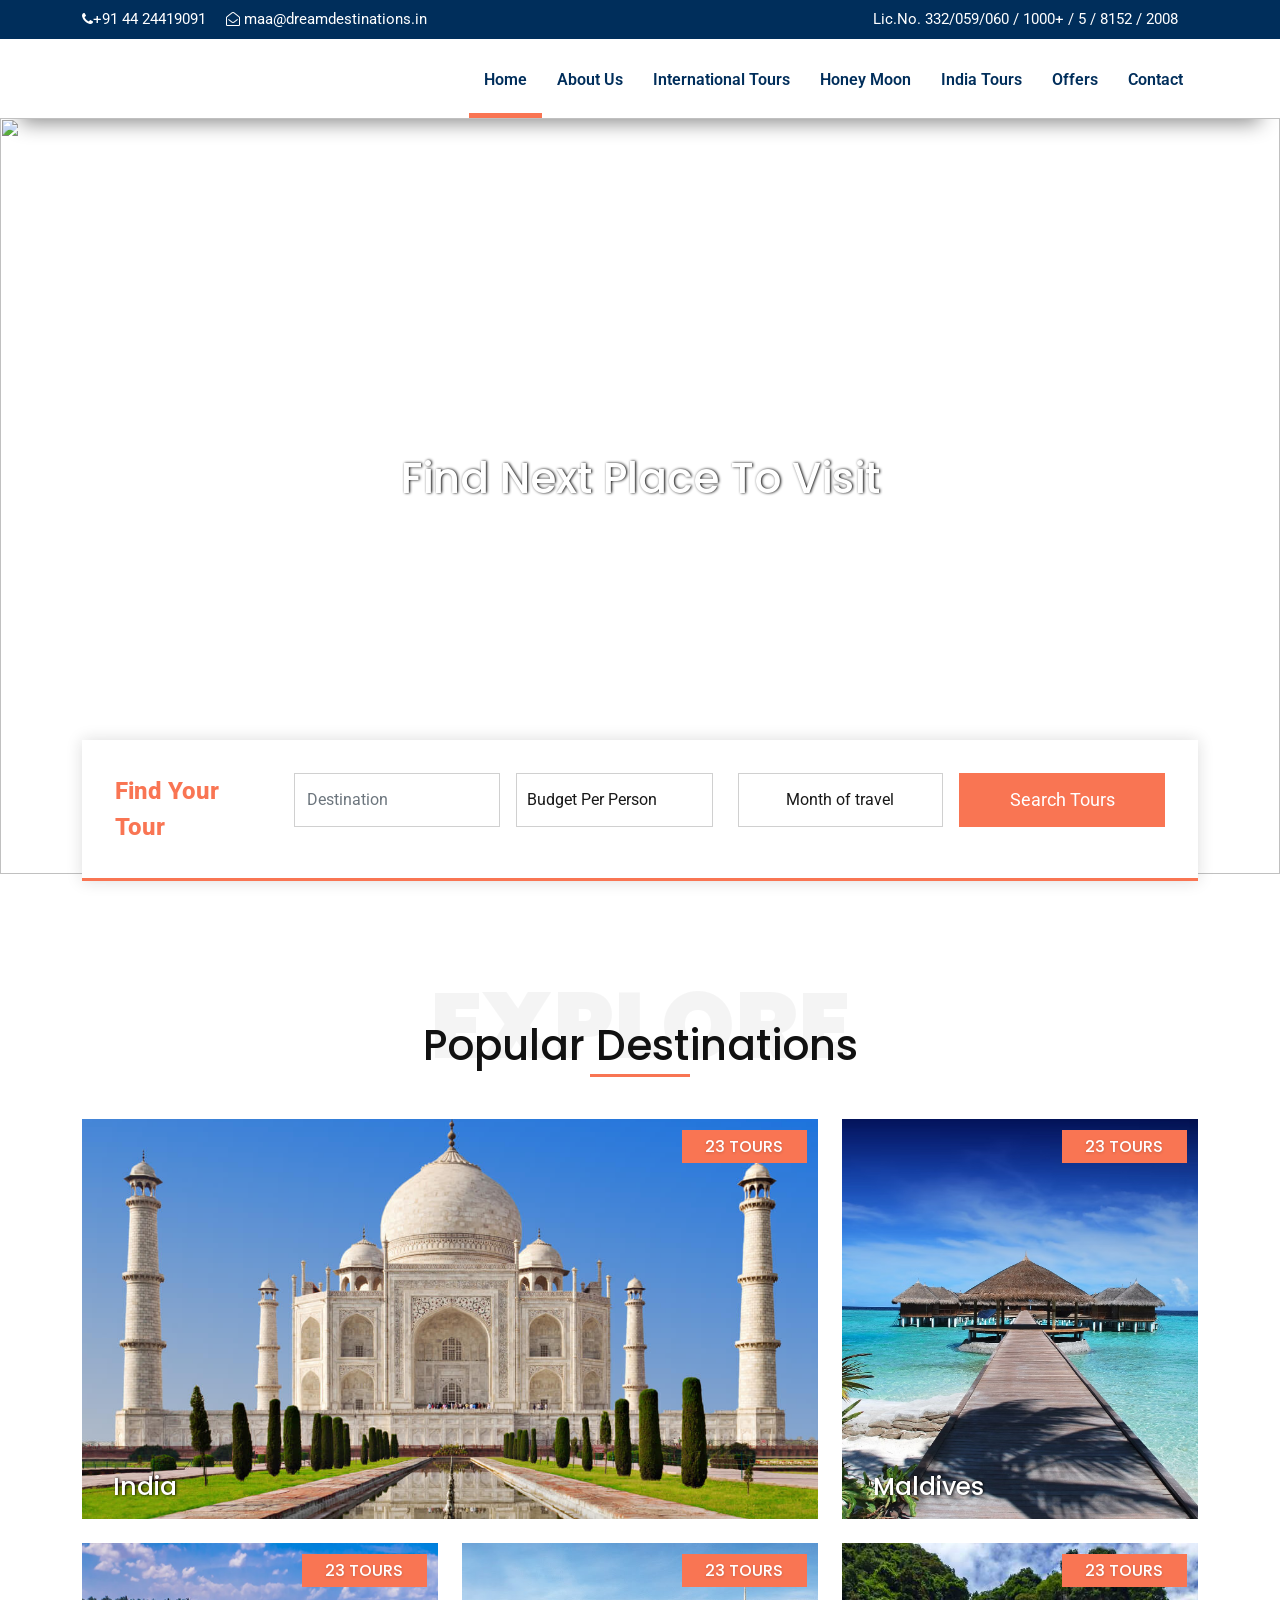
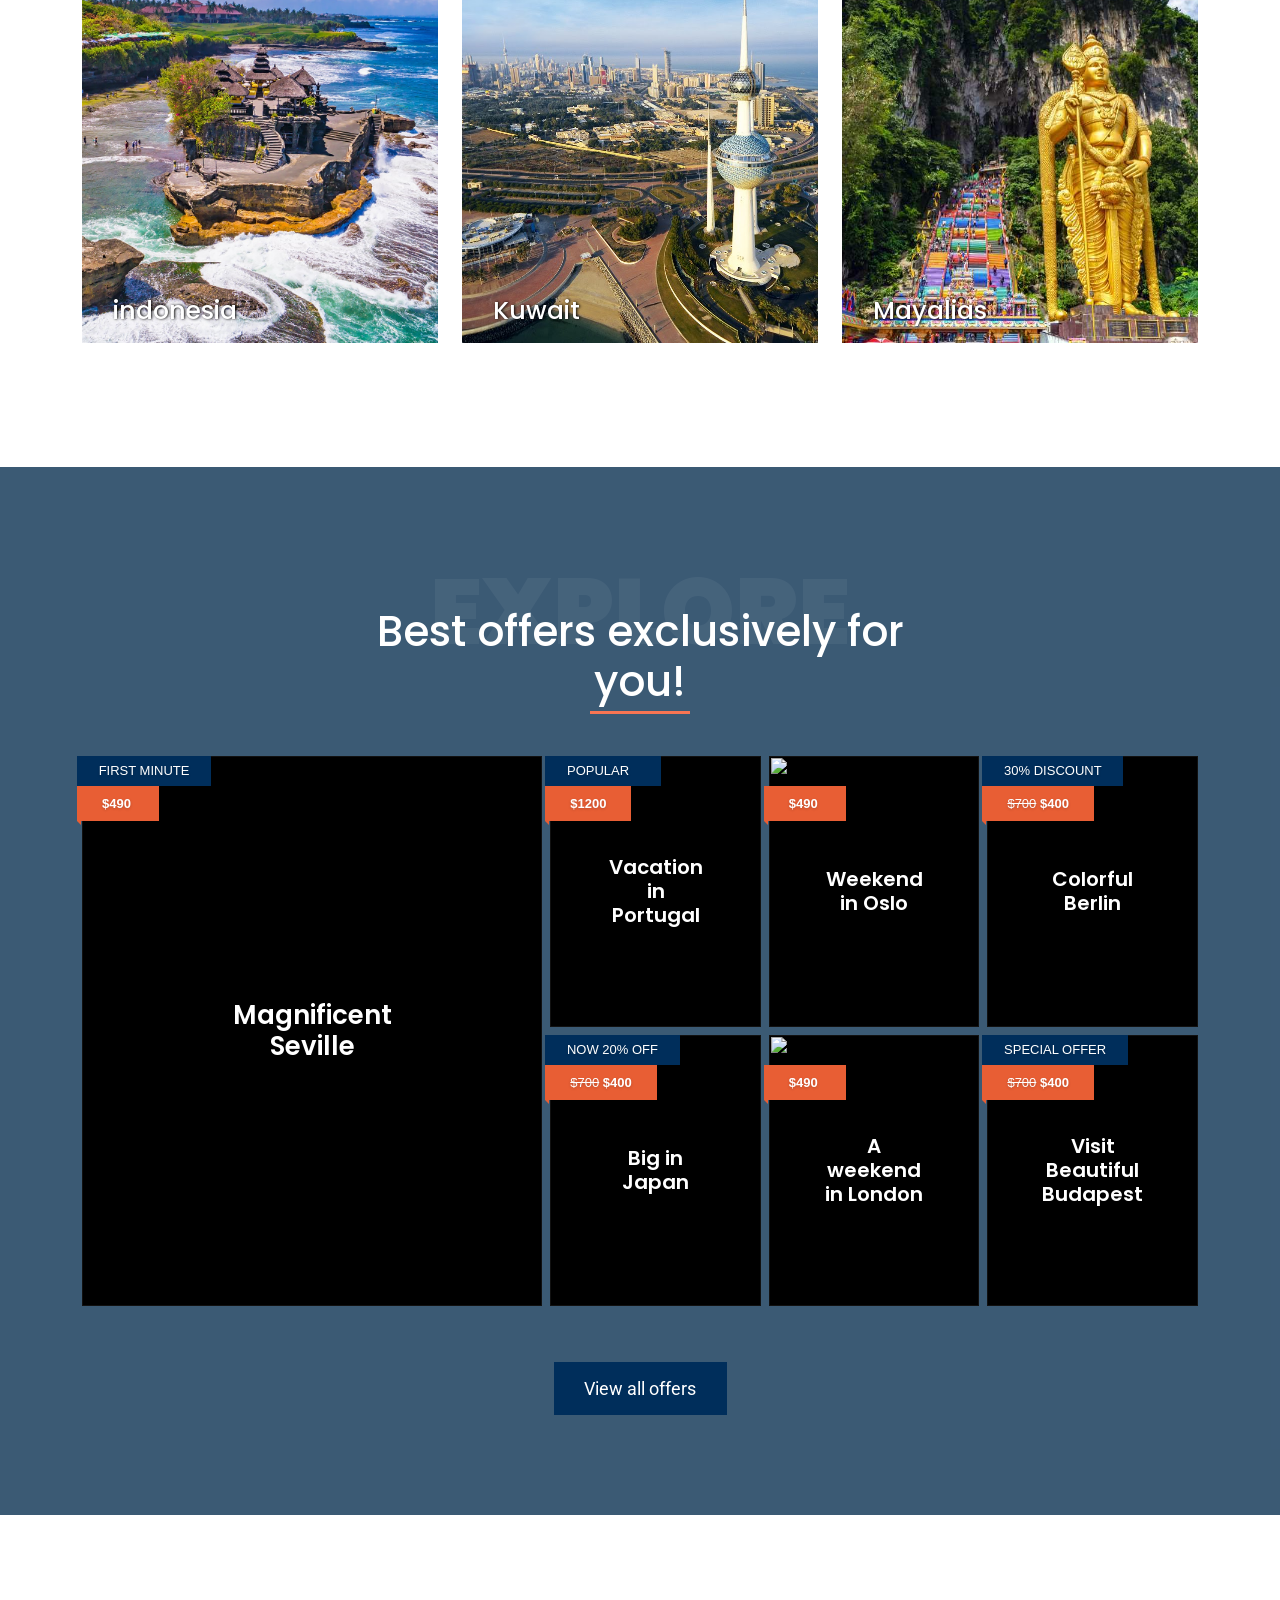
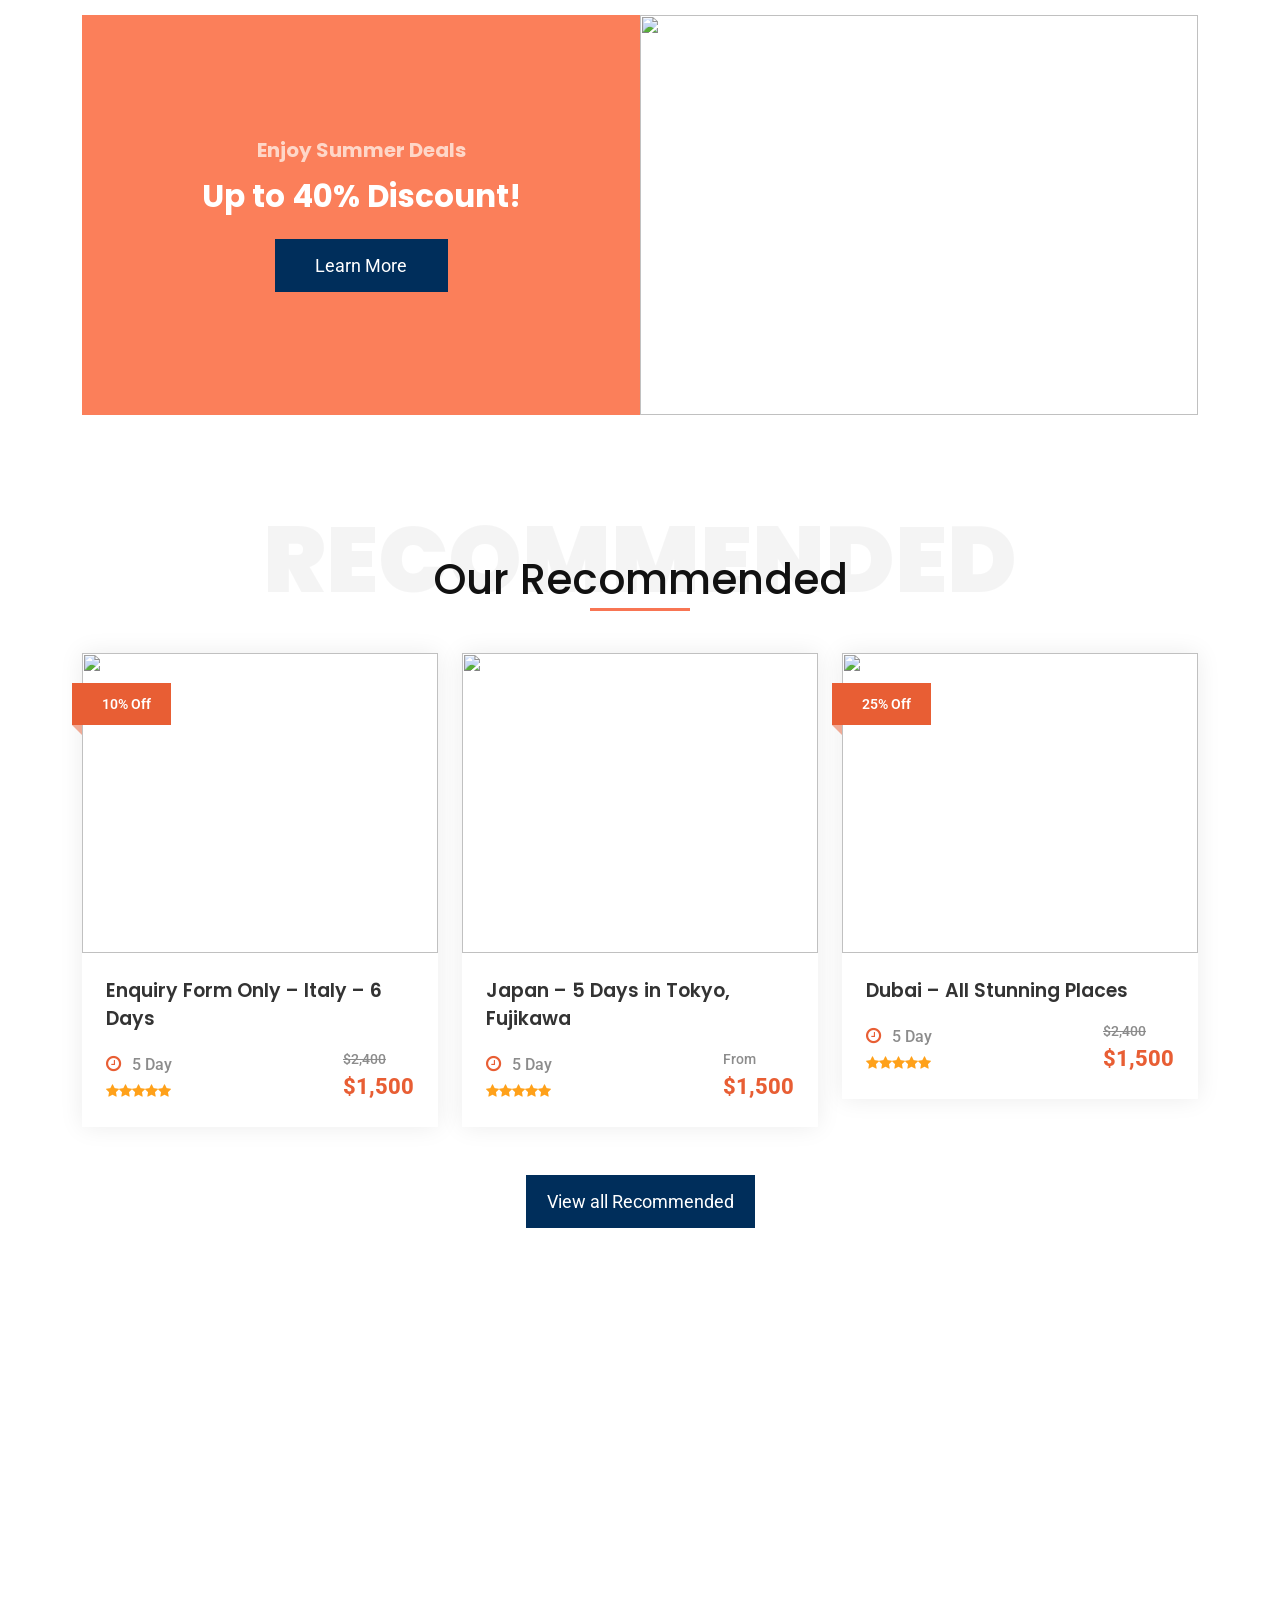
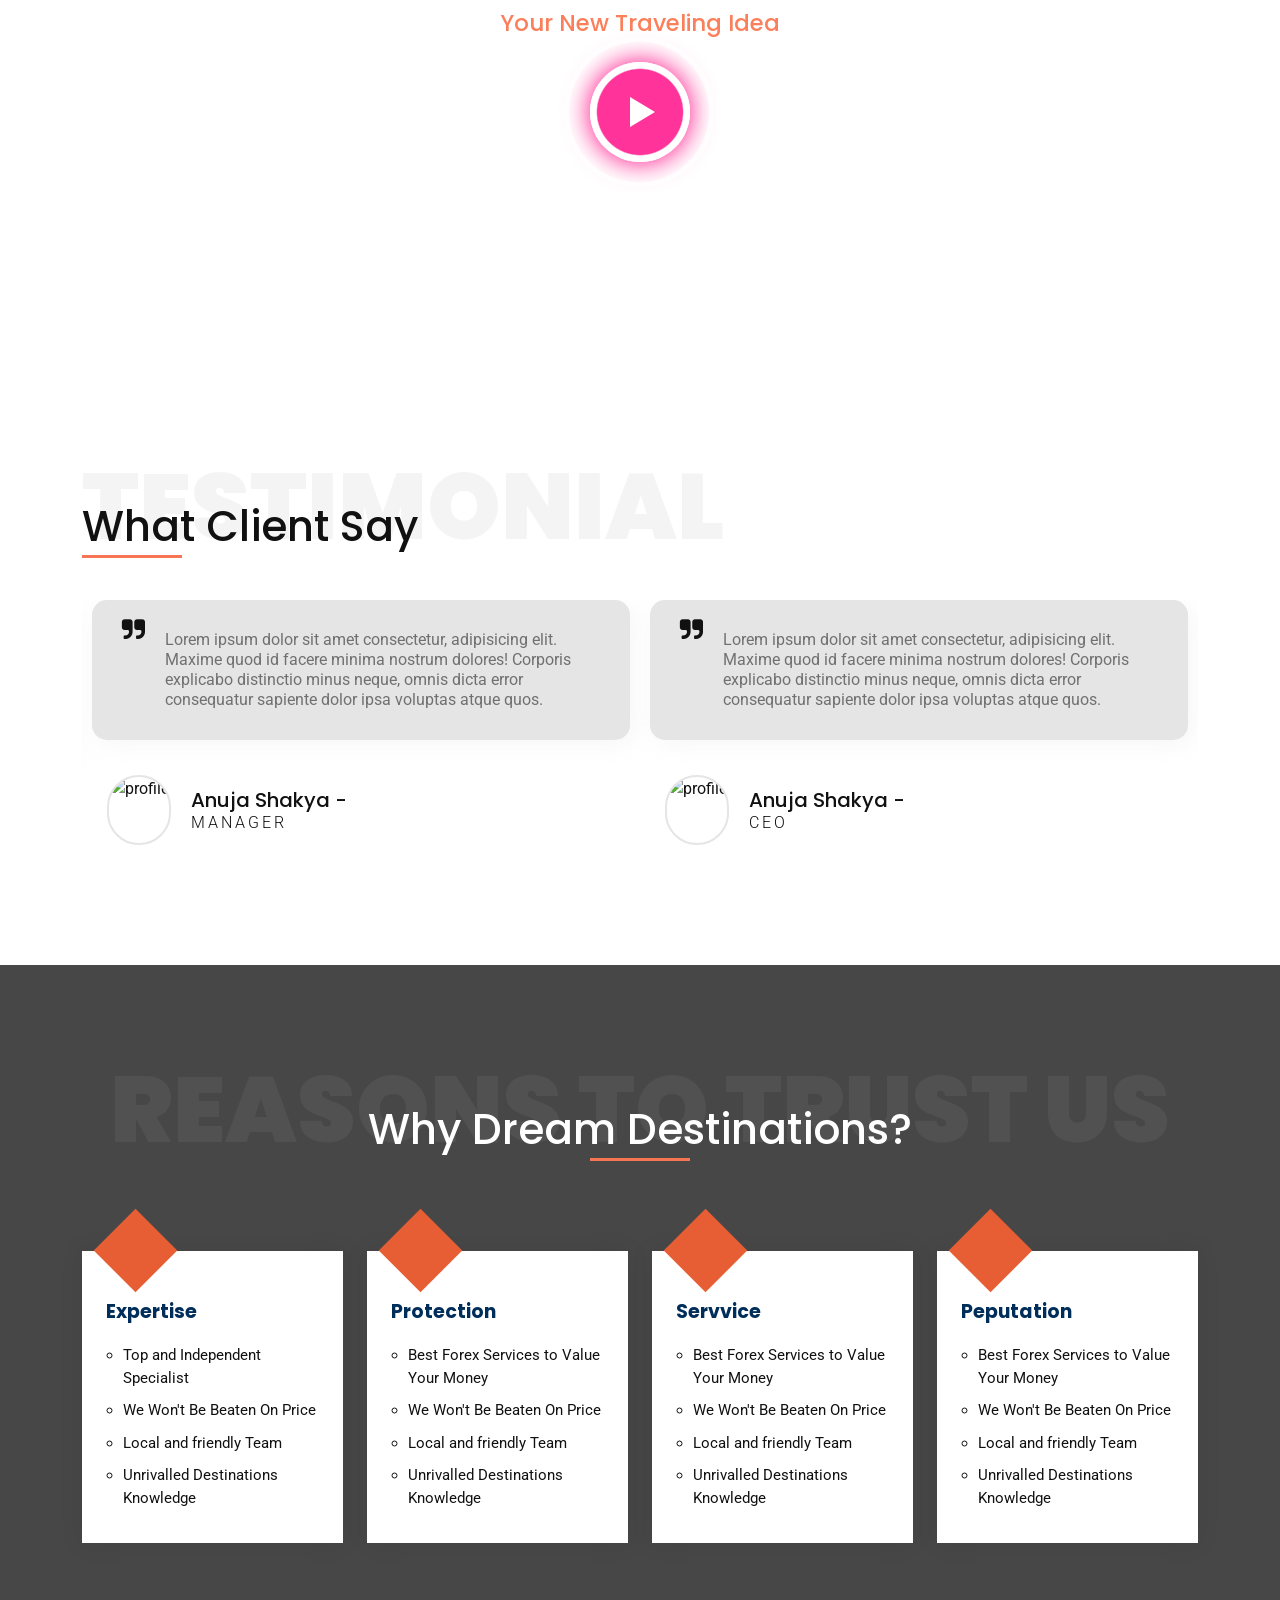
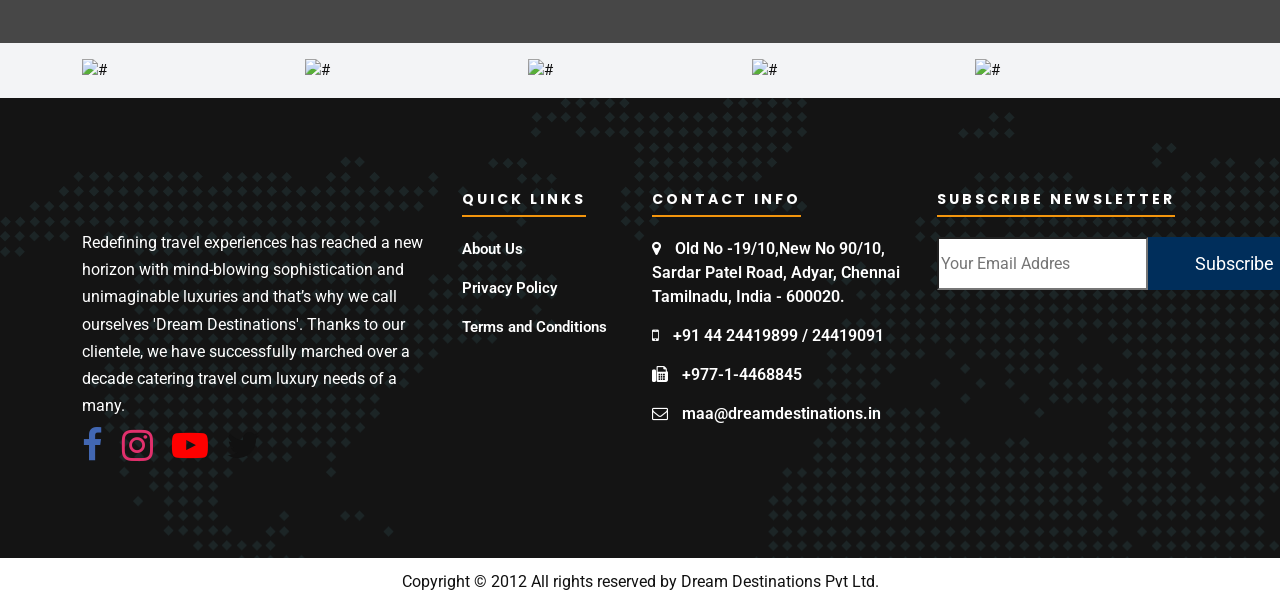
==== index.html @ 656a206f "first commit" ====
<!DOCTYPE html>
<html lang="en">
   <head>
      <meta charset="utf-8" />
      <meta name="viewport" content="width=device-width, initial-scale=1" />
      <link rel="stylesheet" href="bootstrap/css/bootstrap.min.css" />
      <link
         rel="stylesheet"
         href="owlcarousel/dist/assets/owl.carousel.min.css"
         />
      <link
         rel="stylesheet"
         href="owlcarousel/dist/assets/owl.theme.default.min.css"
         />
      <link rel="stylesheet" href="font/fontawesome/css/font-awesome.min.css" />
      <link rel="stylesheet" href="font/line-icon/css/icons.css" />
      <link rel="stylesheet" href="sass/style.css" />
      <link rel="stylesheet" href="sass/responsive.css" />
      <!-- <link rel="stylesheet" href="css/slick-theme.css" />
         <link rel="stylesheet" href="css/slick.css" /> -->
      <link rel="shortcut icon" type="image/x-icon" href="images/favicon.ico" />
      <title>JASSIM Trading & Services</title>
   </head>
   <body>
      <div class="menu-btn d-lg-none d-block">
         <i class="fa fa-bars" aria-hidden="true"></i>
      </div>
      <div class="top_menu py-2 d-lg-block d-none">
         <div class="container">
            <div class="row">
               <div class="col-lg-12">
                  <div class="header_text d-flex justify-content-between">
                     <ul>
                        <li>
                           <span><i class="fa fa-phone" aria-hidden="true"></i></span
                              >+91 44 24419091
                        </li>
                        <li>
                           <span
                              ><i class="fa fa-envelope-open-o" aria-hidden="true"></i
                              ></span>
                           
                        maa@dreamdestinations.in
                     
                        </li>
                     </ul>
                     <ul>
                        <li>Lic.No. 332/059/060 / 1000+ / 5 / 8152 / 2008</li>
                     </ul>
                  </div>
               </div>
               <div class="col-lg-6">
                  <div class="top-social-icon"></div>
               </div>
            </div>
         </div>
      </div>
      <header class="header">
         <nav class="navbar navbar-expand-lg p-0">
            <div class="container">
               <a class="navbar-brand text-center" href="index.php">
               <img
                  src="https://dreamdestinations.in/images/header-logo_4594.png"
                  alt=""
                  />
               </a>
               <button
                  class="navbar-toggler d-md-block d-none"
                  type="button"
                  data-bs-toggle="collapse"
                  data-bs-target="#navbarSupportedContent"
                  aria-controls="navbarSupportedContent"
                  aria-expanded="false"
                  aria-label="Toggle navigation"
                  >
               <span class="navbar-toggler-icon"></span>
               </button>
               <div
                  class="d-lg-block d-none collapse navbar-collapse"
                  id="navbarSupportedContent"
                  >
                  <ul class="navbar-nav m-auto mb-2 mb-lg-0">
                     <li class="nav-item active">
                        <a class="nav-link" aria-current="page" href="index.php"
                           >Home</a
                           >
                     </li>
                     <li class="nav-item">
                      <a class="nav-link" href="contact.php">About Us</a>
                   </li>
                     <li class="nav-item dropdown">
                        <a
                           class="nav-link"
                           href="#"
                           id="navbarDropdown"
                           role="button"
                           data-bs-toggle="dropdown"
                           aria-expanded="false"
                           >
                           International Tours
                        </a>
                        <ul class="dropdown-menu" aria-labelledby="navbarDropdown">
                           <li>
                              <a class="dropdown-item" href="company-profile.php"
                                 >Bali Tour</a
                                 >
                           </li>
                           <li>
                              <a class="dropdown-item" href="message-from-md.php"
                                 >Dubai Trip</a
                                 >
                           </li>
                           <li>
                              <a class="dropdown-item" href="message-from-md.php"
                                 >Kuala Lumpur Mini Tour Package</a
                                 >
                           </li>
                           <li>
                              <a class="dropdown-item" href="message-from-md.php"
                                 >Kuala Lumpur Tour</a
                                 >
                           </li>
                           <li>
                              <a class="dropdown-item" href="message-from-md.php"
                                 >Trip for Mauritius and Dubai</a
                                 >
                           </li>

                        </ul>
                     </li>

                     <li class="nav-item dropdown">
                        <a
                           class="nav-link"
                           href="#"
                           id="navbarDropdown"
                           role="button"
                           data-bs-toggle="dropdown"
                           aria-expanded="false"
                           >
                           Honey Moon
                        </a>
                        <ul class="dropdown-menu" aria-labelledby="navbarDropdown">
                           <li>
                              <a class="dropdown-item" href="why-nepalease.php"
                                 >India</a
                                 >
                           </li>
                           <li>
                              <a class="dropdown-item" href="required-document.php"
                                 > International</a
                                 >
                           </li>
                           <li>
                              <a class="dropdown-item" href="recruitment-procedure.php"
                                 >View More </a
                                 >
                           </li>

                        </ul>
                     </li>
                     <li class="nav-item dropdown">
                        <a
                           class="nav-link"
                           href="#"
                           id="navbarDropdown"
                           role="button"
                           data-bs-toggle="dropdown"
                           aria-expanded="false"
                           >
India Tours
                        </a>
                        <ul class="dropdown-menu" aria-labelledby="navbarDropdown">
                           <li>
                              <a class="dropdown-item" href="why-nepalease.php"
                                 >Himachal Tour Package</a
                                 >
                           </li>
                           <li>
                              <a class="dropdown-item" href="required-document.php"
                                 > Gangtok tour</a
                                 >
                           </li>
                           <li>
                              <a class="dropdown-item" href="recruitment-procedure.php"
                                 >Darjeeling Tour </a
                                 >
                           </li>
                           <li>
                              <a class="dropdown-item" href="recruitment-procedure.php"
                                 >Tour of Kerala </a
                                 >
                           </li>
                           <li>
                              <a class="dropdown-item" href="recruitment-procedure.php"
                                 >Munnar Tour </a
                                 >
                           </li>
                           <li>
                              <a class="dropdown-item" href="recruitment-procedure.php"
                                 >View More   </a
                                 >
                           </li>

                        </ul>
                     </li>

                     <li class="nav-item">
                        <a class="nav-link" href="catagory.php">Offers</a>
                     </li>
                     <li class="nav-item">
                        <a class="nav-link" href="contact.php">Contact</a>
                     </li>
                  </ul>
               </div>
            </div>
         </nav>
      </header>
      <!--Slider Started-->
      <section class="home-slider">
         <div class="home-slider-wrapper owl-carousel owl-theme">
            <div class="home-silder-inner">
               <img
                  src="https://a6e8z9v6.stackpathcdn.com/traveltour/main4/wp-content/uploads/2019/03/bgtravel.jpg"
                  alt=""
                  />
               <div class="home-slider-detail text-center text-white">
                  <h2>Find Next Place To Visit</h2>
                  <h4>Discover amzaing places at exclusive deals</h4>
               </div>
            </div>
            <div class="home-silder-inner">
               <img
                  src="https://gotravel.qodeinteractive.com/wp-content/uploads/2016/04/slide-3.jpg"
                  alt=""
                  />
               <div class="home-slider-detail text-center text-white">
                  <h2>HISTORIC LANDMARKS</h2>
                  <h4>
                     A modern and beautiful WordPress theme for all kinds of travel and
                     tourism busines. WordPress theme for all kinds of travel and
                     tourism.
                  </h4>
               </div>
            </div>
            <div class="home-silder-inner">
               <img
                  src="https://gotravel.qodeinteractive.com/wp-content/uploads/2016/04/slide-1.jpg"
                  alt=""
                  />
               <div class="home-slider-detail text-center text-white">
                  <h2>YOUR JOURNEY BEGINS</h2>
                  <h4>
                     A modern and beautiful WordPress theme for all kinds of travel and
                     tourism busines. WordPress theme for all kinds of travel and
                     tourism.
                  </h4>
               </div>
            </div>
         </div>
      </section>
      <!-- Slider Ended-->
      <!--Current opening job section started-->
      <!-- find tour start  -->
      <section class="find_section">
         <div class="container">
            <div class="row">
               <div class="col-12">
                  <div class="find_wrapp bg-white">
                     <div class="row">
                        <div class="col-md-2">
                           <div class="find_text d-flex align-items-center h-100">
                              Find Your Tour
                           </div>
                        </div>
                        <div class="col-md-10">
                           <form action="">
                              <div class="row gx-3">
                                 <div class="col-3">
                                    <input
                                       type="text"
                                       placeholder="Destination "
                                       class="form-control rounded-0"
                                       />
                                 </div>
                                 <div class="col-3">
                                    <!-- <input type="text" placeholder="Budget Per Person " class="form-control rounded-0"> -->
                                    <select
                                       class="form-select form-control rounded-0"
                                       aria-label="Default select example"
                                       placeholder="Budget Per Person "
                                       >
                                       <option selected>Budget Per Person</option>
                                       <option value="1">Less thean $54</option>
                                       <option value="2">$54 to $100</option>
                                       <option value="2">$100 to $200</option>
                                       <option value="2">More than $200</option>
                                    </select>
                                 </div>
                                 <div class="col-3">
                                    <input
                                       id="mois"
                                       type="text"
                                       class="form-control rounded-0"
                                       value="Month of travel"
                                       />
                                 </div>
                                 <div class="col-3">
                                    <div class="btn_wrapp">
                                       <button class="btn_find border-0 text-white w-100">
                                       Search Tours
                                       </button>
                                    </div>
                                 </div>
                              </div>
                           </form>
                        </div>
                     </div>
                  </div>
               </div>
            </div>
         </div>
      </section>
      <!-- find tour end  -->
      <section class="destination padding">
         <div class="container">
            <div class="row">
               <div class="col-md-12">
                  <div class="section_title center_border text-center mb-5">
                     <div class="float-text">
                        <h1>EXPLORE</h1>
                     </div>
                     <h2><span>Popular Destinations</span></h2>
                  </div>
               </div>
            </div>
            <div class="row">
               <div class="col-lg-8 col-md-6">
                  <a href="">
                     <div class="box position-relative">
                        <div class="imgBox">
                           <img src="images/destination/quatar.jpg" />
                        </div>
                        <div class="content">
                           <h2>Colorful India</h2>
                           <p>
                            Lorem ipsum, dolor sit amet consectetur adipisicing elit.  voluptates fugit vero explicabo laborum vel consectetur dolores.
                         </p>
                        </div>
                        <div class="content_block">
                           <h3>India</h3>
                        </div>
                        <div class="tour_text">
                           <h4>23 Tours</h4>
                        </div>
                     </div>
                  </a>
               </div>
               <div class="col-lg-4 col-md-6">
                  <a href="">
                     <div class="box">
                        <div class="imgBox">
                           <img src="images/destination/maldives.avif" />
                        </div>
                        <div class="content">
                           <h2>Maldives</h2>
                           <p>
                              Lorem ipsum, dolor sit amet consectetur adipisicing elit.  voluptates fugit vero explicabo laborum vel consectetur dolores.
                           </p>
                        </div>
                        <div class="content_block">
                           <h3>Maldives</h3>
                        </div>
                        <div class="tour_text">
                           <h4>23 Tours</h4>
                        </div>
                     </div>
                  </a>
               </div>
               <div class="col-lg-4 col-md-6">
                  <a href="">
                     <div class="box">
                        <div class="imgBox">
                           <img src="images/destination/uae.jpg" />
                        </div>
                        <div class="content">
                           <h2>indonesia</h2>
                           <p>
                            Lorem ipsum, dolor sit amet consectetur adipisicing elit.  voluptates fugit vero explicabo laborum vel consectetur dolores.
                         </p>
                        </div>
                        <div class="content_block">
                           <h3>indonesia</h3>
                        </div>
                        <div class="tour_text">
                           <h4>23 Tours</h4>
                        </div>
                     </div>
                  </a>
               </div>
               <div class="col-lg-4 col-md-6">
                  <a href="">
                     <div class="box">
                        <div class="imgBox">
                           <img src="images/destination/kuwait.jpg" />
                        </div>
                        <div class="content">
                           <h2>Kuwait</h2>
                           <p>
                              Lorem ipsum dolor sit amet consectetur adipisicing elit.
                              Consequatur voluptate error, porro perspiciatis eveniet
                              voluptas nisi tempore. Sequi officiis repudiandae
                              voluptatibus .
                           </p>
                        </div>
                        <div class="content_block">
                           <h3>Kuwait</h3>
                        </div>
                        <div class="tour_text">
                           <h4>23 Tours</h4>
                        </div>
                     </div>
                  </a>
               </div>
               <div class="col-lg-4 col-md-6">
                  <a href="">
                     <div class="box">
                        <div class="imgBox">
                           <img src="images/destination/malaysia.jpg" />
                        </div>
                        <div class="content">
                           <h2>Malaysia</h2>
                           <p>
                              Lorem ipsum dolor sit amet consectetur adipisicing elit.
                              Consequatur voluptate error, porro perspiciatis eveniet
                              voluptas nisi tempore. Sequi officiis repudiandae
                              voluptatibus .
                           </p>
                        </div>
                        <div class="content_block">
                           <h3>Mayalias</h3>
                        </div>
                        <div class="tour_text">
                           <h4>23 Tours</h4>
                        </div>
                     </div>
                  </a>
               </div>
            </div>
         </div>
      </section>
      <!--Services section Started-->
      <section
         id="best_offers_section"
         class="best_offers padding position-relative"
         >
         <div class="container">
            <div class="row">
               <div class="col-md-6 col-12 m-auto">
                  <div class="section_title center_border text-center mb-5">
                     <div class="float-text text-white">
                        <h1>EXPLORE</h1>
                     </div>
                     <h2><span>Best offers exclusively for you!</span></h2>
                  </div>
               </div>
            </div>
            <div class="row gx-2">
               <div class="col-lg-5">
                  <a href="">
                     <div class="best_offers_img position-relative box">
                        <div class="imgBox righ_sideimg">
                           <img
                              src="http://travelicious.bold-themes.com/main-demo/wp-content/uploads/sites/2/2018/09/seville-01-1280x1280.jpg"
                              />
                        </div>
                        <div class="content">
                           <h2>Magnificent Seville</h2>
                        </div>
                        <div class="btSingleTourPrice">
                           <div class="btTourOffer">FIRST MINUTE</div>
                           <div class="btTourPrice">
                              <span class="from">From</span><ins>$490</ins>
                           </div>
                        </div>
                        <div class="content_larg content_block">
                           <h3>Magnificent Seville</h3>
                        </div>
                     </div>
                  </a>
               </div>
               <div class="col-lg-7">
                  <div class="right_side_block">
                     <div class="row gx-2">
                        <div class="col-lg-4 mb-2">
                           <a href="">
                              <div class="best_offers_img position-relative box">
                                 <div class="imgBox offer_img">
                                    <img
                                       src="http://travelicious.bold-themes.com/main-demo/wp-content/uploads/sites/2/2018/09/portugal-01-1280x1280.jpg"
                                       />
                                 </div>
                                 <div class="content">
                                    <h2>Vacation in Portugal</h2>
                                 </div>
                                 <div class="btSingleTourPrice">
                                    <div class="btTourOffer">Popular</div>
                                    <div class="btTourPrice">
                                       <span class="from">From</span><ins>$1200</ins>
                                    </div>
                                 </div>
                                 <div class="content_block">
                                    <h3>Vacation in Portugal</h3>
                                 </div>
                              </div>
                           </a>
                        </div>
                        <div class="col-lg-4 mb-2">
                           <a href="">
                              <div class="best_offers_img position-relative box">
                                 <div class="imgBox offer_img">
                                    <img
                                       src="http://travelicious.bold-themes.com/main-demo/wp-content/uploads/sites/2/2018/09/oslo-01-1280x1280.jpg"
                                       />
                                 </div>
                                 <div class="content">
                                    <h2>Weekend in Oslo</h2>
                                 </div>
                                 <div class="btSingleTourPrice">
                                    <div class="btTourPrice">
                                       <span class="from">From</span><ins>$490</ins>
                                    </div>
                                 </div>
                                 <div class="content_block">
                                    <h3>Weekend in Oslo</h3>
                                 </div>
                              </div>
                           </a>
                        </div>
                        <div class="col-lg-4 mb-2">
                           <a href="">
                              <div class="best_offers_img position-relative box">
                                 <div class="imgBox offer_img">
                                    <img
                                       src="http://travelicious.bold-themes.com/main-demo/wp-content/uploads/sites/2/2018/09/destination-berlin-07-1280x1280.jpg"
                                       />
                                 </div>
                                 <div class="content">
                                    <h2>Colorful Berlin</h2>
                                 </div>
                                 <div class="btSingleTourPrice">
                                    <div class="btTourOffer">30% DISCOUNT</div>
                                    <div class="btTourPrice">
                                       <span class="from">From</span
                                          ><ins><del>$700</del> $400</ins>
                                    </div>
                                 </div>
                                 <div class="content_block">
                                    <h3>Colorful Berlin</h3>
                                 </div>
                              </div>
                           </a>
                        </div>
                        <div class="col-lg-4 mb-2">
                           <a href="">
                              <div class="best_offers_img position-relative box">
                                 <div class="imgBox offer_img">
                                    <img
                                       src="http://travelicious.bold-themes.com/main-demo/wp-content/uploads/sites/2/2018/09/japan_01-1280x1280.jpg"
                                       />
                                 </div>
                                 <div class="content">
                                    <h2>Big in Japan</h2>
                                 </div>
                                 <div class="btSingleTourPrice">
                                    <div class="btTourOffer">NOW 20% OFF</div>
                                    <div class="btTourPrice">
                                       <span class="from">From</span
                                          ><ins><del>$700</del> $400</ins>
                                    </div>
                                 </div>
                                 <div class="content_block">
                                    <h3>Big in Japan</h3>
                                 </div>
                              </div>
                           </a>
                        </div>
                        <div class="col-lg-4 mb-2">
                           <a href="">
                              <div class="best_offers_img position-relative box">
                                 <div class="imgBox offer_img">
                                    <img
                                       src="http://travelicious.bold-themes.com/main-demo/wp-content/uploads/sites/2/2018/09/destination-london-07-1280x1280.jpg"
                                       />
                                 </div>
                                 <div class="content">
                                    <h2>A weekend in London</h2>
                                 </div>
                                 <div class="btSingleTourPrice">
                                    <div class="btTourPrice">
                                       <span class="from">From</span><ins>$490</ins>
                                    </div>
                                 </div>
                                 <div class="content_block">
                                    <h3>A weekend in London</h3>
                                 </div>
                              </div>
                           </a>
                        </div>
                        <div class="col-lg-4 mb-2">
                           <a href="">
                              <div class="best_offers_img position-relative box">
                                 <div class="imgBox offer_img">
                                    <img
                                       src="http://travelicious.bold-themes.com/main-demo/wp-content/uploads/sites/2/2018/09/budapest-01-1280x1280.jpg"
                                       />
                                 </div>
                                 <div class="content">
                                    <h2>Visit Beautiful Budapest</h2>
                                 </div>
                                 <div class="btSingleTourPrice">
                                    <div class="btTourOffer">SPECIAL OFFER</div>
                                    <div class="btTourPrice">
                                       <span class="from">From</span
                                          ><ins><del>$700</del> $400</ins>
                                    </div>
                                 </div>
                                 <div class="content_block">
                                    <h3>Visit Beautiful Budapest</h3>
                                 </div>
                              </div>
                           </a>
                        </div>
                     </div>
                  </div>
               </div>
            </div>
            <div class="row">
              <div class="col-12 text-center m-auto">
                <div class="btn_wrapp mt-5">
                  <a href="message-from-md.php" class="akf-button akf-button--primary akf-js-response large-button mr-3" type="button" tabindex="-1">
                  <span class="button-lefticon px-2">View all offers</span>
                  </a>
               </div>
              </div>
            </div>
         </div>
      </section>
      <!-- summer deals Started-->
      <section class="summer_deail">
         <div class="container">
            <div class="row gx-0">
               <div class="col-lg-6">
                  <div
                     class="summer_block d-flex justify-content-center align-items-center flex-column h-100"
                     >
                     <h4>Enjoy Summer Deals</h4>
                     <div class="mt-3">
                        <h2>Up to 40% Discount!</h2>
                     </div>
                     <div class="btn_wrapp mt-4">
                        <a
                           href="message-from-md.php"
                           class="akf-button akf-button--primary akf-js-response large-button mr-3"
                           type="button"
                           tabindex="-1"
                           >
                        <span class="button-lefticon">Learn More</span>
                        </a>
                     </div>
                  </div>
               </div>
               <div class="col-lg-6">
                  <div class="img_block">
                     <img
                        class="img-fluid"
                        src="https://a6e8z9v6.stackpathcdn.com/traveltour/main4/wp-content/uploads/2019/03/shutterstock_636413090.jpg"
                        alt=""
                        />
                  </div>
               </div>
            </div>
         </div>
      </section>
      <!-- summer deals end-->
      <!-- Our Recommended start  -->
      <section class="recommeded padding_buttom">
         <div class="container">
            <div class="row">
               <div class="col-md-12">
                  <div class="section_title center_border text-center mb-5">
                     <div class="float-text">
                        <h1>Recommended</h1>
                     </div>
                     <h2><span>Our Recommended </span></h2>
                  </div>
               </div>
            </div>
            <div class="row">
               <div class="col-lg-4">
                  <div class="recommeded_block position-relative">
                     <div class="img_block">
                        <img
                           class="img-fluid w-100"
                           src="https://a6e8z9v6.stackpathcdn.com/traveltour/wp-content/uploads/2016/06/shutterstock_245507692-700x450.jpg"
                           alt=""
                           />
                     </div>
                     <div class="recommeded_text p-4">
                        <a href="">
                           <h2>Enquiry Form Only – Italy – 6 Days</h2>
                        </a>
                        <div class="des_block pt-3">
                           <div class="d-flex justify-content-between">
                              <div class="left_block">
                                 <p>
                                    <span
                                       ><i class="fa fa-clock-o" aria-hidden="true"></i>
                                    </span>
                                    5 Day
                                 </p>
                                 <ul class="star_list d-flex flex-row">
                                    <li>
                                       <span
                                          ><i class="fa fa-star" aria-hidden="true"></i>
                                       </span>
                                    </li>
                                    <li>
                                       <span
                                          ><i class="fa fa-star" aria-hidden="true"></i>
                                       </span>
                                    </li>
                                    <li>
                                       <span
                                          ><i class="fa fa-star" aria-hidden="true"></i>
                                       </span>
                                    </li>
                                    <li>
                                       <span
                                          ><i class="fa fa-star" aria-hidden="true"></i>
                                       </span>
                                    </li>
                                    <li>
                                       <span
                                          ><i class="fa fa-star" aria-hidden="true"></i>
                                       </span>
                                    </li>
                                 </ul>
                              </div>
                              <div class="right_block d-flex flex-column">
                                 <span><s>$2,400</s></span>
                                 <strong>$1,500</strong>
                              </div>
                           </div>
                        </div>
                     </div>
                     <div
                        class="tourmaster-thumbnail-ribbon gdlr-core-outer-frame-element"
                        style="color: #ffffff; background-color: #e85e34"
                        >
                        <div
                           class="tourmaster-thumbnail-ribbon-cornor"
                           style="border-right-color: rgba(232, 94, 52, 0.5)"
                           ></div>
                        10% Off
                     </div>
                  </div>
               </div>
               <div class="col-lg-4">
                  <div class="recommeded_block position-relative">
                     <div class="img_block">
                        <img
                           class="img-fluid w-100"
                           src="https://a6e8z9v6.stackpathcdn.com/traveltour/wp-content/uploads/2016/06/shutterstock_147744218-700x450.jpg"
                           alt=""
                           />
                     </div>
                     <div class="recommeded_text p-4">
                        <a href="">
                           <h2>Japan – 5 Days in Tokyo, Fujikawa</h2>
                        </a>
                        <div class="des_block pt-3">
                           <div class="d-flex justify-content-between">
                              <div class="left_block">
                                 <p>
                                    <span
                                       ><i class="fa fa-clock-o" aria-hidden="true"></i>
                                    </span>
                                    5 Day
                                 </p>
                                 <ul class="star_list d-flex flex-row">
                                    <li>
                                       <span
                                          ><i class="fa fa-star" aria-hidden="true"></i>
                                       </span>
                                    </li>
                                    <li>
                                       <span
                                          ><i class="fa fa-star" aria-hidden="true"></i>
                                       </span>
                                    </li>
                                    <li>
                                       <span
                                          ><i class="fa fa-star" aria-hidden="true"></i>
                                       </span>
                                    </li>
                                    <li>
                                       <span
                                          ><i class="fa fa-star" aria-hidden="true"></i>
                                       </span>
                                    </li>
                                    <li>
                                       <span
                                          ><i class="fa fa-star" aria-hidden="true"></i>
                                       </span>
                                    </li>
                                 </ul>
                              </div>
                              <div class="right_block d-flex flex-column">
                                 <span>From</span>
                                 <strong>$1,500</strong>
                              </div>
                           </div>
                        </div>
                     </div>
                  </div>
               </div>
               <div class="col-lg-4">
                  <div class="recommeded_block position-relative">
                     <div class="img_block">
                        <img
                           class="img-fluid w-100"
                           src="https://a6e8z9v6.stackpathcdn.com/traveltour/wp-content/uploads/2017/01/shutterstock_151616084-700x450.jpg"
                           alt=""
                           />
                     </div>
                     <div class="recommeded_text p-4">
                        <a href="">
                           <h2>Dubai – All Stunning Places</h2>
                        </a>
                        <div class="des_block pt-3">
                           <div class="d-flex justify-content-between">
                              <div class="left_block">
                                 <p>
                                    <span
                                       ><i class="fa fa-clock-o" aria-hidden="true"></i>
                                    </span>
                                    5 Day
                                 </p>
                                 <ul class="star_list d-flex flex-row">
                                    <li>
                                       <span
                                          ><i class="fa fa-star" aria-hidden="true"></i>
                                       </span>
                                    </li>
                                    <li>
                                       <span
                                          ><i class="fa fa-star" aria-hidden="true"></i>
                                       </span>
                                    </li>
                                    <li>
                                       <span
                                          ><i class="fa fa-star" aria-hidden="true"></i>
                                       </span>
                                    </li>
                                    <li>
                                       <span
                                          ><i class="fa fa-star" aria-hidden="true"></i>
                                       </span>
                                    </li>
                                    <li>
                                       <span
                                          ><i class="fa fa-star" aria-hidden="true"></i>
                                       </span>
                                    </li>
                                 </ul>
                              </div>
                              <div class="right_block d-flex flex-column">
                                 <span><s>$2,400</s></span>
                                 <strong>$1,500</strong>
                              </div>
                           </div>
                        </div>
                     </div>
                     <div
                        class="tourmaster-thumbnail-ribbon gdlr-core-outer-frame-element"
                        style="color: #ffffff; background-color: #e85e34"
                        >
                        <div
                           class="tourmaster-thumbnail-ribbon-cornor"
                           style="border-right-color: rgba(232, 94, 52, 0.5)"
                           ></div>
                        25% Off
                     </div>
                  </div>
               </div>
            </div>
            <div class="row">
              <div class="col-12 text-center m-auto">
                <div class="btn_wrapp mt-5">
                  <a href="message-from-md.php" class="akf-button akf-button--primary akf-js-response large-button mr-3" type="button" tabindex="-1">
                  <span class="button-lefticon px-2">View all Recommended</span>
                  </a>
               </div>
              </div>
            </div>
         </div>
      </section>
      <!-- Our Recommended end  -->
      <!-- video section start  -->
      <section
         class="video_play"
         style="
         background-image: url(https://a6e8z9v6.stackpathcdn.com/traveltour/main4/wp-content/uploads/2019/03/bgtravel2.jpg);
         "
         >
         <div class="container">
            <div class="row">
               <div class="col-12"></div>
               <div class="video_content">
                  <div class="video_text text-white text-center">
                     <h1>Traveling Highlights</h1>
                     <div class="mt-3 mb-4">
                        <h4>Your New Traveling Idea
                     </div>
                     </h4>
                  </div>
                  <div
                     class="vpop"
                     data-type="youtube"
                     data-id="6xcG6ttMDVY"
                     data-autoplay="true"
                     >
                     <a class="play-btn" href="#"></a>
                  </div>
               </div>
               <!-- copy this stuff and down -->
               <div id="video-popup-overlay"></div>
               <div id="video-popup-container">
                  <div id="video-popup-close" class="fade">&#10006;</div>
                  <div id="video-popup-iframe-container">
                     <iframe
                        id="video-popup-iframe"
                        src=""
                        width="100%"
                        height="100%"
                        frameborder="0"
                        ></iframe>
                  </div>
               </div>
            </div>
         </div>
      </section>
      <!-- video section end  -->
      <!--Testimonials start  -->
      <section class="home-slider padding">
         <div class="container">
            <div class="row">
               <div class="col-md-12">
                  <div class="section_title left_border  mb-5">
                     <div class="float-text">
                        <h1>TESTIMONIAL</h1>
                     </div>
                     <h2><span>What Client Say</span></h2>
                     <!-- <P>Thank you for a truly amazing stay. Your hospitality is quite outstanding.</P> -->
                  </div>
               </div>
            </div>
            <div class="row">
               <div class="col-12">
                  <div class="testimonial__inner">
                     <div class="slider_main owl-carousel owl-theme">
                        <div class="testimonial-slide">
                           <div class="testimonial_box">
                              <div class="testimonial_box-inner">
                                 <div class="testimonial_box-top">
                                    <div class="testimonial_box-icon">
                                       <i class="fa fa-quote-right"></i>
                                    </div>
                                    <div class="testimonial_box-text">
                                       <p>Lorem ipsum dolor sit amet consectetur, adipisicing elit. Maxime quod id facere minima nostrum dolores! Corporis explicabo distinctio minus neque, omnis dicta error consequatur sapiente dolor ipsa voluptas atque quos.</p>
                                    </div>
                                    <div class="testimonial_box-shape"></div>
                                 </div>
                                 <div class="testimonial_box-bottom">
                                    <div class="testimonial_box-profile">
                                       <div class="testimonial_box-img">
                                          <img src="https://www.efilecabinet.com/wp-content/uploads/2019/05/g2-testimonial-male.jpg" alt="profile">
                                       </div>
                                       <div class="testimonial_box-info">
                                          <div class="testimonial_box-name">
                                             <h4>Anuja Shakya - </h4>
                                          </div>
                                          <div class="testimonial_box-job">
                                             <p>MANAGER</p>
                                          </div>
                                       </div>
                                    </div>
                                 </div>
                              </div>
                           </div>
                        </div>
                        <div class="testimonial-slide">
                           <div class="testimonial_box">
                              <div class="testimonial_box-inner">
                                 <div class="testimonial_box-top">
                                    <div class="testimonial_box-icon">
                                       <i class="fa fa-quote-right"></i>
                                    </div>
                                    <div class="testimonial_box-text">
                                       <p>Lorem ipsum dolor sit amet consectetur, adipisicing elit. Maxime quod id facere minima nostrum dolores! Corporis explicabo distinctio minus neque, omnis dicta error consequatur sapiente dolor ipsa voluptas atque quos.</p>
                                    </div>
                                    <div class="testimonial_box-shape"></div>
                                 </div>
                                 <div class="testimonial_box-bottom">
                                    <div class="testimonial_box-profile">
                                       <div class="testimonial_box-img">
                                          <img src="https://i.ibb.co/JQ18QKW/asd.jpg" alt="profile">
                                       </div>
                                       <div class="testimonial_box-info">
                                          <div class="testimonial_box-name">
                                             <h4>Anuja Shakya - </h4>
                                          </div>
                                          <div class="testimonial_box-job">
                                             <p>CEO</p>
                                          </div>
                                       </div>
                                    </div>
                                 </div>
                              </div>
                           </div>
                        </div>
                        <div class="testimonial-slide">
                           <div class="testimonial_box">
                              <div class="testimonial_box-inner">
                                 <div class="testimonial_box-top">
                                    <div class="testimonial_box-icon">
                                       <i class="fa fa-quote-right"></i>
                                    </div>
                                    <div class="testimonial_box-text">
                                       <p>Lorem ipsum dolor sit amet consectetur adipisicing elit. Minus provident aliquam quam unde delectus possimus quis repellendus quaerat, necessitatibus quidem nostrum beatae enim quae iure dignissimos, corporis molestias, quo quibusdam.</p>
                                    </div>
                                    <div class="testimonial_box-shape"></div>
                                 </div>
                                 <div class="testimonial_box-bottom">
                                    <div class="testimonial_box-profile">
                                       <div class="testimonial_box-img">
                                          <img src="https://www.efilecabinet.com/wp-content/uploads/2019/05/g2-testimonial-male.jpg" alt="profile">
                                       </div>
                                       <div class="testimonial_box-info">
                                          <div class="testimonial_box-name">
                                             <h4>Anuja Shakya - </h4>
                                          </div>
                                          <div class="testimonial_box-job">
                                             <p>MANAGER</p>
                                          </div>
                                       </div>
                                    </div>
                                 </div>
                              </div>
                           </div>
                        </div>
                     </div>
                  </div>
               </div>
            </div>
         </div>
      </section>
    
      <section
         class="why_choose padding position-relative"
         style="
         background-image: url(https://shtheme.com/demosd/cruisewp/wp-content/uploads/2016/06/holiday-slide2.jpg);
         "
         >
         <div class="container">
            <div class="row">
               <div class="col-md-12">
                  <div class="section_title center_border text-center mb-5 pb-5">
                     <div class="float-text text-white">
                        <h1>REASONS TO TRUST US
                        </h1>
                     </div>
                     <h2><span> Why Dream Destinations?</span></h2>
                  </div>
               </div>
            </div>
            <div class="row">
               <div class="col-lg-3">
                  <div class="why_block bg-white p-4 ">
                     <div class="why_icon">
                        <img class="img-fluid" src="https://icon-library.com/images/icon-skills/icon-skills-28.jpg" alt="">
                     </div>
                     <div class="why_text">
                        <div class="py-3">
                           <h5> Expertise</h5>
                        </div>
                        <ul class="ul_list">
                           <li>Top and Independent Specialist
                           </li>
                           <li>We Won't Be Beaten On Price
                           </li>
                           <li>Local and friendly Team
                           </li>
                           <li>Unrivalled Destinations Knowledge
                           </li>
                        </ul>
                     </div>
                  </div>
               </div>
               <div class="col-lg-3">
                  <div class="why_block bg-white p-4 ">
                     <div class="why_icon">
                        <img class="img-fluid" src="https://icon-library.com/images/protection-icon-png/protection-icon-png-2.jpg" alt="">
                     </div>
                     <div class="why_text">
                        <div class="py-3">
                           <h5> Protection</h5>
                        </div>
                        <ul class="ul_list">
                           <li>Best Forex Services to Value Your Money
                           </li>
                           <li>We Won't Be Beaten On Price
                           </li>
                           <li>Local and friendly Team
                           </li>
                           <li>Unrivalled Destinations Knowledge
                           </li>
                        </ul>
                     </div>
                  </div>
               </div>
               <div class="col-lg-3">
                  <div class="why_block bg-white p-4 ">
                     <div class="why_icon">
                        <img class="img-fluid" src="https://www.pngall.com/wp-content/uploads/8/Service-Gear.png" alt="">
                     </div>
                     <div class="why_text">
                        <div class="py-3">
                           <h5>Servvice</h5>
                        </div>
                        <ul class="ul_list">
                           <li>Best Forex Services to Value Your Money
                           </li>
                           <li>We Won't Be Beaten On Price
                           </li>
                           <li>Local and friendly Team
                           </li>
                           <li>Unrivalled Destinations Knowledge
                           </li>
                        </ul>
                     </div>
                  </div>
               </div>
               <div class="col-lg-3">
                  <div class="why_block bg-white p-4 ">
                     <div class="why_icon">
                        <img class="img-fluid" src="https://cdn-icons-png.flaticon.com/512/879/879169.png" alt="">
                     </div>
                     <div class="why_text">
                        <div class="py-3">
                           <h5> Peputation</h5>
                        </div>
                        <ul class="ul_list">
                           <li>Best Forex Services to Value Your Money
                           </li>
                           <li>We Won't Be Beaten On Price
                           </li>
                           <li>Local and friendly Team
                           </li>
                           <li>Unrivalled Destinations Knowledge
                           </li>
                        </ul>
                     </div>
                  </div>
               </div>
            </div>
         </div>
      </section>
      <!-- why chose us  -->
      <section class="booking-logo py-3">
        <div class="container">
          <div class="row">
            <div class="col-12">
              <div class="brand_partner owl-carousel owl-theme ul">
                <li>
                   <a href="" class="logo_item" alt="#">
                   <img src="https://dreamdestinations.in/images/tourism-dubai.jpg" alt="#" class="img-fluid">
                   </a>
                </li>
                <li>
                   <a href="" class="logo_item" target="_blank"><img src="https://dreamdestinations.in/images/brit.jpg" alt="#" class="img-fluid"></a>
                </li>
                <li>
                   <a href="" class="logo_item" alt="#">
                   <img src="https://dreamdestinations.in/images/maldives.jpg" alt="#" class="img-fluid">
                   </a>
                </li>
                <li>
                   <a href="" class="logo_item" target="_blank"><img src="https://dreamdestinations.in/images/south-africa.jpg" alt="#" class="img-fluid"></a>
                </li>
                <li>
                   <a href="" class="logo_item" target="_blank"><img src="https://dreamdestinations.in/images/tourism-australia.jpg" alt="#" class="img-fluid"></a>
                </li>
                <li>
                   <a href="" class="logo_item" target="_blank"><img src="https://dreamdestinations.in/images/tourism-brazil.jpg" alt="#" class="img-fluid"></a>
                </li>
                <li>
                   <a href="" class="logo_item" target="_blank"><img src="https://dreamdestinations.in/images/tourism-dubai.jpg" alt="#" class="img-fluid"></a>
                </li>
                <li>
                   <a href="" class="logo_item" target="_blank"><img src="https://dreamdestinations.in/images/tourism-maaritais.jpg" alt="#" class="img-fluid"></a>
                </li>
                <li>
                   <a href="" class="logo_item" target="_blank"><img src="https://dreamdestinations.in/images/tourism-switzerland.jpg" alt="#" class="img-fluid"></a>
                </li>
             </div>
            </div>
          </div>
        </div>
     </section>
      <footer class="footer-img">
         <div class="container">
            <div class="row">
               <div class="col-md-4">
                  <div class="f-title">
                     <img src="https://dreamdestinations.in/images/header-logo_4594.png" class="img-fluid" alt="">
                  </div>
                  <div class="f-about">
                     <p>
                        Redefining travel experiences has reached a new horizon with mind-blowing sophistication and unimaginable luxuries and that’s why we call ourselves 'Dream Destinations'. Thanks to our clientele, we have successfully marched over a decade catering travel cum luxury needs of a many.
                     </p>
                     <ul class="f-social">
                        <li>
                           <a href=""><i class="fa fa-facebook"></i></a>
                        </li>
                        <li>
                           <a href=""><i class="fa fa-instagram"></i></a>
                        </li>
                        <li>
                           <a href=""><i class="fa fa-youtube-play"></i></a>
                        </li>
                        <li>
                           <a href=""><i class="fa fa-twitter" ></i></a>
                        </li>
                     </ul>
                  </div>
               </div>
               <div class="col-md-2">
                <div class="f-title">
                   <h5>Quick Links</h5>
                </div>
                <ul class="f-links">
                   <li><a href="">About Us</a></li>
                   <li><a href="features.php">Privacy Policy</a></li>
                   <li><a href="">Terms and Conditions
                      </a>
                   </li>
                </ul>
             </div>
               <div class="col-md-3">
                  <div class="f-title">
                     <h5>Contact Info</h5>
                  </div>
                  <ul class="f-links">
                     <li>
                        <i class="fa fa-map-marker" aria-hidden="true"></i> Old No -19/10,New No 90/10, Sardar Patel Road, Adyar, Chennai
                        Tamilnadu, India - 600020.
                     <li>
                        <i class="fa fa-mobile" aria-hidden="true"></i>
                        +91 44 24419899 / 24419091
                     </li>
                     <li>
                        <i class="fa fa-fax" aria-hidden="true"></i> +977-1-4468845
                     </li>
                     <li>
                        <i class="fa fa-envelope-o" aria-hidden="true"></i>
                        maa@dreamdestinations.in
                     </li>
                  </ul>
               </div>
               <div class="col-md-3">
                  <div class="f-title">
                     <h5>SUBSCRIBE NEWSLETTER
                    </h5>
                  </div>
                 <div class="form-group d-flex">
                  <input type="email" placeholder="Your Email Addres" class="font-control">
                  <!-- <button type="submit">Subscribe</button> -->
                  <div class="btn_wrapp">
                    <button href="message-from-md.php" class="akf-button akf-button--primary akf-js-response large-button mr-3" type="button" tabindex="-1">
                    <span class="button-lefticon">Subscribe</span>
                    </button>
                 </div>
                 </div>
               </div>
            </div>
         </div>
         <div class="footer-bottom">
            <div class="container">
               <div class="col-12 text-center">
                  <div class="text-md-start text-center">
                     <p class="text-center">
                        Copyright © 2012 All rights reserved by Dream Destinations Pvt Ltd.
                     </p>
                  </div>
               </div>
            </div>
         </div>
         </div>
      </footer>
      <div class="side-bar">
         <header>
            <div class="close-btn">
               <i class="fa fa-times"></i>
            </div>
         </header>
         <div class="menu_mobile pt-3">
            <div class="item"><a href="index.php">Home</a></div>
            <div class="item">
               <a class="sub-btn"
                  >Jassim<i class="fa fa-angle-right dropdown"></i
                  ></a>
               <div class="sub-menu">
                  <a href="company-profile.php" class="sub-item">Company Profile </a>
                  <a href="message-from-md.php" class="sub-item">Message from MD</a>
                  <a href="team.php" class="sub-item">Team</a>
                  <a href="carrer.php" class="sub-item">Career</a>
               </div>
            </div>
            <div class="item">
               <a class="sub-btn">
               Recruitment<i class="fa fa-angle-right dropdown"></i
                  ></a>
               <div class="sub-menu">
                  <a href="why-nepalease.php" class="sub-item">Why Nepalease</a>
                  <a href="required-document.php" class="sub-item"
                     >Required Documents</a
                     >
                  <a href="recruitment-procedure.php" class="sub-item"
                     >Recruitment Procedure</a
                     >
                  <a href="terms-and-conditions.php" class="sub-item"
                     >Terms & Conditions</a
                     >
               </div>
            </div>
            <div class="item"><a href="clinents.php">Clients</a></div>
            <div class="item"><a href="catagory.php">Categories</a></div>
            <div class="item"><a href="contact.php">Contact</a></div>
         </div>
      </div>
      <div class="back-to-top">
         <i class="icon-arrow-up-circle"></i>
      </div>
      <script src="bootstrap/js/bootstrap.bundle.min.js "></script>
      <script src="js/jquery.min.js "></script>
      <script src="owlcarousel/dist/owl.carousel.min.js "></script>
      <script src="js/moment.min.js "></script>
      <!-- <script src="js/slick.js"></script>
         <script src="js/slick-animation.min.js"></script> -->
      <!-- <script src="js/slick.min.js"></script> -->
      <script src="js/main.js "></script>
   </body>
</html>
---- font/line-icon/css/icons.css ----
/* simple line icons*/

@font-face {
    font-family: 'simple-line-icons';
    src: url('../fonts/Simple-Line-Iconsb26c.eot?v=2.4.0');
    src: url('../fonts/Simple-Line-Iconsb26c.eot?v=2.4.0#iefix') format('embedded-opentype'), url('../fonts/Simple-Line-Iconsb26c.woff2?v=2.4.0') format('woff2'), url('../fonts/Simple-Line-Iconsb26c.ttf?v=2.4.0') format('truetype'), url('../fonts/Simple-Line-Iconsb26c.woff?v=2.4.0') format('woff'), url('../fonts/Simple-Line-Iconsb26c.svg?v=2.4.0#simple-line-icons') format('svg');
    font-weight: normal;
    font-style: normal;
}


/*
 Use the following CSS code if you want to have a class per icon.
 Instead of a list of all class selectors, you can use the generic [class*="icon-"] selector, but it's slower:
*/

.icon-user,
.icon-people,
.icon-user-female,
.icon-user-follow,
.icon-user-following,
.icon-user-unfollow,
.icon-login,
.icon-logout,
.icon-emotsmile,
.icon-phone,
.icon-call-end,
.icon-call-in,
.icon-call-out,
.icon-map,
.icon-location-pin,
.icon-direction,
.icon-directions,
.icon-compass,
.icon-layers,
.icon-menu,
.icon-list,
.icon-options-vertical,
.icon-options,
.icon-arrow-down,
.icon-arrow-left,
.icon-arrow-right,
.icon-arrow-up,
.icon-arrow-up-circle,
.icon-arrow-left-circle,
.icon-arrow-right-circle,
.icon-arrow-down-circle,
.icon-check,
.icon-clock,
.icon-plus,
.icon-minus,
.icon-close,
.icon-event,
.icon-exclamation,
.icon-organization,
.icon-trophy,
.icon-screen-smartphone,
.icon-screen-desktop,
.icon-plane,
.icon-notebook,
.icon-mustache,
.icon-mouse,
.icon-magnet,
.icon-energy,
.icon-disc,
.icon-cursor,
.icon-cursor-move,
.icon-crop,
.icon-chemistry,
.icon-speedometer,
.icon-shield,
.icon-screen-tablet,
.icon-magic-wand,
.icon-hourglass,
.icon-graduation,
.icon-ghost,
.icon-game-controller,
.icon-fire,
.icon-eyeglass,
.icon-envelope-open,
.icon-envelope-letter,
.icon-bell,
.icon-badge,
.icon-anchor,
.icon-wallet,
.icon-vector,
.icon-speech,
.icon-puzzle,
.icon-printer,
.icon-present,
.icon-playlist,
.icon-pin,
.icon-picture,
.icon-handbag,
.icon-globe-alt,
.icon-globe,
.icon-folder-alt,
.icon-folder,
.icon-film,
.icon-feed,
.icon-drop,
.icon-drawer,
.icon-docs,
.icon-doc,
.icon-diamond,
.icon-cup,
.icon-calculator,
.icon-bubbles,
.icon-briefcase,
.icon-book-open,
.icon-basket-loaded,
.icon-basket,
.icon-bag,
.icon-action-undo,
.icon-action-redo,
.icon-wrench,
.icon-umbrella,
.icon-trash,
.icon-tag,
.icon-support,
.icon-frame,
.icon-size-fullscreen,
.icon-size-actual,
.icon-shuffle,
.icon-share-alt,
.icon-share,
.icon-rocket,
.icon-question,
.icon-pie-chart,
.icon-pencil,
.icon-note,
.icon-loop,
.icon-home,
.icon-grid,
.icon-graph,
.icon-microphone,
.icon-music-tone-alt,
.icon-music-tone,
.icon-earphones-alt,
.icon-earphones,
.icon-equalizer,
.icon-like,
.icon-dislike,
.icon-control-start,
.icon-control-rewind,
.icon-control-play,
.icon-control-pause,
.icon-control-forward,
.icon-control-end,
.icon-volume-1,
.icon-volume-2,
.icon-volume-off,
.icon-calendar,
.icon-bulb,
.icon-chart,
.icon-ban,
.icon-bubble,
.icon-camrecorder,
.icon-camera,
.icon-cloud-download,
.icon-cloud-upload,
.icon-envelope,
.icon-eye,
.icon-flag,
.icon-heart,
.icon-info,
.icon-key,
.icon-link,
.icon-lock,
.icon-lock-open,
.icon-magnifier,
.icon-magnifier-add,
.icon-magnifier-remove,
.icon-paper-clip,
.icon-paper-plane,
.icon-power,
.icon-refresh,
.icon-reload,
.icon-settings,
.icon-star,
.icon-symbol-female,
.icon-symbol-male,
.icon-target,
.icon-credit-card,
.icon-paypal,
.icon-social-tumblr,
.icon-social-twitter,
.icon-social-facebook,
.icon-social-instagram,
.icon-social-linkedin,
.icon-social-pinterest,
.icon-social-github,
.icon-social-google,
.icon-social-reddit,
.icon-social-skype,
.icon-social-dribbble,
.icon-social-behance,
.icon-social-foursqare,
.icon-social-soundcloud,
.icon-social-spotify,
.icon-social-stumbleupon,
.icon-social-youtube,
.icon-social-dropbox,
.icon-social-vkontakte,
.icon-social-steam {
    font-family: 'simple-line-icons';
    speak: none;
    font-style: normal;
    font-weight: normal;
    font-variant: normal;
    text-transform: none;
    line-height: 1;
    /* Better Font Rendering =========== */
    -webkit-font-smoothing: antialiased;
    -moz-osx-font-smoothing: grayscale;
}

.icon-user:before {
    content: "\e005";
}

.icon-people:before {
    content: "\e001";
}

.icon-user-female:before {
    content: "\e000";
}

.icon-user-follow:before {
    content: "\e002";
}

.icon-user-following:before {
    content: "\e003";
}

.icon-user-unfollow:before {
    content: "\e004";
}

.icon-login:before {
    content: "\e066";
}

.icon-logout:before {
    content: "\e065";
}

.icon-emotsmile:before {
    content: "\e021";
}

.icon-phone:before {
    content: "\e600";
}

.icon-call-end:before {
    content: "\e048";
}

.icon-call-in:before {
    content: "\e047";
}

.icon-call-out:before {
    content: "\e046";
}

.icon-map:before {
    content: "\e033";
}

.icon-location-pin:before {
    content: "\e096";
}

.icon-direction:before {
    content: "\e042";
}

.icon-directions:before {
    content: "\e041";
}

.icon-compass:before {
    content: "\e045";
}

.icon-layers:before {
    content: "\e034";
}

.icon-menu:before {
    content: "\e601";
}

.icon-list:before {
    content: "\e067";
}

.icon-options-vertical:before {
    content: "\e602";
}

.icon-options:before {
    content: "\e603";
}

.icon-arrow-down:before {
    content: "\e604";
}

.icon-arrow-left:before {
    content: "\e605";
}

.icon-arrow-right:before {
    content: "\e606";
}

.icon-arrow-up:before {
    content: "\e607";
}

.icon-arrow-up-circle:before {
    content: "\e078";
}

.icon-arrow-left-circle:before {
    content: "\e07a";
}

.icon-arrow-right-circle:before {
    content: "\e079";
}

.icon-arrow-down-circle:before {
    content: "\e07b";
}

.icon-check:before {
    content: "\e080";
}

.icon-clock:before {
    content: "\e081";
}

.icon-plus:before {
    content: "\e095";
}

.icon-minus:before {
    content: "\e615";
}

.icon-close:before {
    content: "\e082";
}

.icon-event:before {
    content: "\e619";
}

.icon-exclamation:before {
    content: "\e617";
}

.icon-organization:before {
    content: "\e616";
}

.icon-trophy:before {
    content: "\e006";
}

.icon-screen-smartphone:before {
    content: "\e010";
}

.icon-screen-desktop:before {
    content: "\e011";
}

.icon-plane:before {
    content: "\e012";
}

.icon-notebook:before {
    content: "\e013";
}

.icon-mustache:before {
    content: "\e014";
}

.icon-mouse:before {
    content: "\e015";
}

.icon-magnet:before {
    content: "\e016";
}

.icon-energy:before {
    content: "\e020";
}

.icon-disc:before {
    content: "\e022";
}

.icon-cursor:before {
    content: "\e06e";
}

.icon-cursor-move:before {
    content: "\e023";
}

.icon-crop:before {
    content: "\e024";
}

.icon-chemistry:before {
    content: "\e026";
}

.icon-speedometer:before {
    content: "\e007";
}

.icon-shield:before {
    content: "\e00e";
}

.icon-screen-tablet:before {
    content: "\e00f";
}

.icon-magic-wand:before {
    content: "\e017";
}

.icon-hourglass:before {
    content: "\e018";
}

.icon-graduation:before {
    content: "\e019";
}

.icon-ghost:before {
    content: "\e01a";
}

.icon-game-controller:before {
    content: "\e01b";
}

.icon-fire:before {
    content: "\e01c";
}

.icon-eyeglass:before {
    content: "\e01d";
}

.icon-envelope-open:before {
    content: "\e01e";
}

.icon-envelope-letter:before {
    content: "\e01f";
}

.icon-bell:before {
    content: "\e027";
}

.icon-badge:before {
    content: "\e028";
}

.icon-anchor:before {
    content: "\e029";
}

.icon-wallet:before {
    content: "\e02a";
}

.icon-vector:before {
    content: "\e02b";
}

.icon-speech:before {
    content: "\e02c";
}

.icon-puzzle:before {
    content: "\e02d";
}

.icon-printer:before {
    content: "\e02e";
}

.icon-present:before {
    content: "\e02f";
}

.icon-playlist:before {
    content: "\e030";
}

.icon-pin:before {
    content: "\e031";
}

.icon-picture:before {
    content: "\e032";
}

.icon-handbag:before {
    content: "\e035";
}

.icon-globe-alt:before {
    content: "\e036";
}

.icon-globe:before {
    content: "\e037";
}

.icon-folder-alt:before {
    content: "\e039";
}

.icon-folder:before {
    content: "\e089";
}

.icon-film:before {
    content: "\e03a";
}

.icon-feed:before {
    content: "\e03b";
}

.icon-drop:before {
    content: "\e03e";
}

.icon-drawer:before {
    content: "\e03f";
}

.icon-docs:before {
    content: "\e040";
}

.icon-doc:before {
    content: "\e085";
}

.icon-diamond:before {
    content: "\e043";
}

.icon-cup:before {
    content: "\e044";
}

.icon-calculator:before {
    content: "\e049";
}

.icon-bubbles:before {
    content: "\e04a";
}

.icon-briefcase:before {
    content: "\e04b";
}

.icon-book-open:before {
    content: "\e04c";
}

.icon-basket-loaded:before {
    content: "\e04d";
}

.icon-basket:before {
    content: "\e04e";
}

.icon-bag:before {
    content: "\e04f";
}

.icon-action-undo:before {
    content: "\e050";
}

.icon-action-redo:before {
    content: "\e051";
}

.icon-wrench:before {
    content: "\e052";
}

.icon-umbrella:before {
    content: "\e053";
}

.icon-trash:before {
    content: "\e054";
}

.icon-tag:before {
    content: "\e055";
}

.icon-support:before {
    content: "\e056";
}

.icon-frame:before {
    content: "\e038";
}

.icon-size-fullscreen:before {
    content: "\e057";
}

.icon-size-actual:before {
    content: "\e058";
}

.icon-shuffle:before {
    content: "\e059";
}

.icon-share-alt:before {
    content: "\e05a";
}

.icon-share:before {
    content: "\e05b";
}

.icon-rocket:before {
    content: "\e05c";
}

.icon-question:before {
    content: "\e05d";
}

.icon-pie-chart:before {
    content: "\e05e";
}

.icon-pencil:before {
    content: "\e05f";
}

.icon-note:before {
    content: "\e060";
}

.icon-loop:before {
    content: "\e064";
}

.icon-home:before {
    content: "\e069";
}

.icon-grid:before {
    content: "\e06a";
}

.icon-graph:before {
    content: "\e06b";
}

.icon-microphone:before {
    content: "\e063";
}

.icon-music-tone-alt:before {
    content: "\e061";
}

.icon-music-tone:before {
    content: "\e062";
}

.icon-earphones-alt:before {
    content: "\e03c";
}

.icon-earphones:before {
    content: "\e03d";
}

.icon-equalizer:before {
    content: "\e06c";
}

.icon-like:before {
    content: "\e068";
}

.icon-dislike:before {
    content: "\e06d";
}

.icon-control-start:before {
    content: "\e06f";
}

.icon-control-rewind:before {
    content: "\e070";
}

.icon-control-play:before {
    content: "\e071";
}

.icon-control-pause:before {
    content: "\e072";
}

.icon-control-forward:before {
    content: "\e073";
}

.icon-control-end:before {
    content: "\e074";
}

.icon-volume-1:before {
    content: "\e09f";
}

.icon-volume-2:before {
    content: "\e0a0";
}

.icon-volume-off:before {
    content: "\e0a1";
}

.icon-calendar:before {
    content: "\e075";
}

.icon-bulb:before {
    content: "\e076";
}

.icon-chart:before {
    content: "\e077";
}

.icon-ban:before {
    content: "\e07c";
}

.icon-bubble:before {
    content: "\e07d";
}

.icon-camrecorder:before {
    content: "\e07e";
}

.icon-camera:before {
    content: "\e07f";
}

.icon-cloud-download:before {
    content: "\e083";
}

.icon-cloud-upload:before {
    content: "\e084";
}

.icon-envelope:before {
    content: "\e086";
}

.icon-eye:before {
    content: "\e087";
}

.icon-flag:before {
    content: "\e088";
}

.icon-heart:before {
    content: "\e08a";
}

.icon-info:before {
    content: "\e08b";
}

.icon-key:before {
    content: "\e08c";
}

.icon-link:before {
    content: "\e08d";
}

.icon-lock:before {
    content: "\e08e";
}

.icon-lock-open:before {
    content: "\e08f";
}

.icon-magnifier:before {
    content: "\e090";
}

.icon-magnifier-add:before {
    content: "\e091";
}

.icon-magnifier-remove:before {
    content: "\e092";
}

.icon-paper-clip:before {
    content: "\e093";
}

.icon-paper-plane:before {
    content: "\e094";
}

.icon-power:before {
    content: "\e097";
}

.icon-refresh:before {
    content: "\e098";
}

.icon-reload:before {
    content: "\e099";
}

.icon-settings:before {
    content: "\e09a";
}

.icon-star:before {
    content: "\e09b";
}

.icon-symbol-female:before {
    content: "\e09c";
}

.icon-symbol-male:before {
    content: "\e09d";
}

.icon-target:before {
    content: "\e09e";
}

.icon-credit-card:before {
    content: "\e025";
}

.icon-paypal:before {
    content: "\e608";
}

.icon-social-tumblr:before {
    content: "\e00a";
}

.icon-social-twitter:before {
    content: "\e009";
}

.icon-social-facebook:before {
    content: "\e00b";
}

.icon-social-instagram:before {
    content: "\e609";
}

.icon-social-linkedin:before {
    content: "\e60a";
}

.icon-social-pinterest:before {
    content: "\e60b";
}

.icon-social-github:before {
    content: "\e60c";
}

.icon-social-google:before {
    content: "\e60d";
}

.icon-social-reddit:before {
    content: "\e60e";
}

.icon-social-skype:before {
    content: "\e60f";
}

.icon-social-dribbble:before {
    content: "\e00d";
}

.icon-social-behance:before {
    content: "\e610";
}

.icon-social-foursqare:before {
    content: "\e611";
}

.icon-social-soundcloud:before {
    content: "\e612";
}

.icon-social-spotify:before {
    content: "\e613";
}

.icon-social-stumbleupon:before {
    content: "\e614";
}

.icon-social-youtube:before {
    content: "\e008";
}

.icon-social-dropbox:before {
    content: "\e00c";
}

.icon-social-vkontakte:before {
    content: "\e618";
}

.icon-social-steam:before {
    content: "\e620";
}
---- sass/style.css ----
@import url("https://fonts.googleapis.com/css2?family=Lato:ital,wght@0,100;0,300;0,400;0,700;0,900;1,100;1,300;1,400;1,700;1,900&display=swap");
@import url('https://fonts.googleapis.com/css2?family=Poppins:wght@100;300;400;500;700&display=swap');
@import url('https://fonts.googleapis.com/css2?family=Roboto:wght@300;400;500;700&display=swap');
body {
 font-family: 'Roboto', sans-serif; font-size: 16px; color: #111;
 padding: 0 !IMPORTANT;
 margin: 0 !IMPORTANT;
 overflow-x: hidden;
}
html {
  overflow-x: hidden !important;
}
p, li,a,td{font-family: 'Roboto', sans-serif;font-size: 15px;color: #111;}
h1,h2,h3,h4,h5,h6 {
  margin: 0px !important;
  padding: 0px;
  font-family: 'Poppins', sans-serif;
}
body p {
  margin: 0px;
  padding: 0px;
  line-height: 1.7;
  font-size: 16px;
}
body span {
  margin: 0px;
  padding: 0px;
  font-size: 14px;
}
body ul {
  margin: 0px;
  padding: 0px;
}
body ul li {
  list-style: none;
}
body a {
  text-decoration: none;
}
h1 {
  font-size: 40px;
  font-weight: 600;
}
h1,h5,.title-tag,header .navbar .brand-name h3,header .navbar .brand-name span,header .navbar .nav-item .nav-link ,
.services-sec .service-detail h5 a , .jobs-wrapper .job-inner h5 a,footer .footer-bottom p a,.inner-slider .inner-slide-detail li a ,
.industries .industry-card a,.contact-us .contact-wrap h4,.contact-us .contact-form .form-label,.clients-pg .clients-card .clients-detail .name,
.clients-pg .clients-card .clients-detail a,.industry-detail .industry-detail-wrap h4 ,.job-apply-form .job-apply-form-wrap h4,
.job-apply-form .form-label,.all-jobs .job-inner h5 a,.required-documents li  {
  color: #002E5B;
}
.card:hover .service-detail h5 a ,.card:hover .service-detail p ,.card:hover .service-thumb img,.akf-button--primary,
.akf-button--primary.is-active,
.akf-button--primary:active,
.akf-button--primary:hover,
.akf-button--primary:visited,header.header.sticky-bar ul.sub-menu a,.header_text ul li,.home-slider .home-slider-detail h2,
section.inner-slider h1, .categories ul, .categories ul li a ,footer h5 ,footer p,footer .f-links li a,footer .f-links li,
section.destination.bg_gray .destination_block h1, .destination_block p,section.section.pt-0.jobs a.akf-button.akf-button--primary.akf-js-response.large-button:hover span.button-lefticon ,
.text-dark p ,section.message-chairman .team-social-list.list-inline li a ,section.message-chairman .team-social-list.list-inline li a:hover,section.destination .destination_block h1,.btn-primary ,.btn-secondary,header .navbar .dropdown-menu .dropdown-item,header .navbar .dropdown-menu .dropdown-item:hover ,
.whyus-sec .why-wrapper .why-detail p ,.categories .title h5 ,.back-to-top ,.recruitment .recruitment-card .icon span,.industry-detail .industry-detail-side-bar ul li a
{
  color: white;
}
h2 , h2 span{
  font-size: 42px;
}
h3 {
  font-size: 36px;
}
h4 {
  font-size: 28px;
}
h5 {
  font-size: 24px;
  font-weight: 600;
  line-height: 32px;
}
h6 {
  font-size: 22px;
}
.bg_yellow{
  background-color: #ff8515;
}
.bg_blue{
  background-color: #33348e;
}
.clear {
  clear: both;
}
.section-title {
  text-align: center;
}
.section-title h1 {
  display: inline-block;
  position: relative;
}
.section-title h1::after {
  position: absolute;
  bottom: 0px;
  left: 0px;
  width: 50px;
  height: 5px;
  background-color: #F3950D;
  content: '';
}
.navbar-collapse {
    flex-basis: 100%;
    flex-grow: inherit !important;
    align-items: center;
}
.shadow {
  box-shadow: 1px 0 8px rgba(0, 0, 0, 0.158) !important;
}
.padding {
  padding: 100px 0;
}
h5,.title-tag
.title-tag {
  text-transform: uppercase;
  font-size: 14px;
  letter-spacing: 3px;
}
h5,.title-tag
.title-tag,.testimonials .testimonials-wrapper .testimonials-inner .detail .dig ,.company-profile .company-profile-detail h4,
.mission .nav-tabs .nav-link,.mission .tab-pane h4,.message-from-md .md-message h4,.team .team-card .team-detail .name,
.contact-us .contact-detail .contact-detail-inner ul li,.clients-pg .clients-card .clients-detail .name,.industry-detail .industry-detail-wrap h4,
.industry-detail .industry-detail-side-bar ul li a ,.required-documents li,.msg.text-left h2,b,
strong,.team-name h4 {
  font-weight: 700;
}
.card {
  flex-direction: row;
  padding: 30px;
  border: none;
  border-radius: 5px !important;
  margin-bottom: 25px;
  border: 2px solid transparent;
  transition: .5s;
}
.service-detail h5 a,.service-detail p,.service-thumb img{
  transition: .5s;
}
.card:hover .service-detail h5 a ,.card:hover .service-detail p ,.card:hover .service-thumb img{
  filter: brightness(0) invert(1);
}
.btn {
  border: none;
  border-radius: 0;
}
.btn:focus {
  box-shadow: none;
}
.btn-primary {
  padding: 16px 20px;
  background-color: #002E5B;
  border: 0;
  letter-spacing: 3px;
  line-height: 1;
}
.btn-primary,.btn-secondary,.akf-button .button-lefticon,header .header-social ul li a, .categories ul li a,.required-documents li,a.toggle-trigger.read_more_team,section.destination .company_table tr td,
section.section.industry-detail .why_us ul li, b {
  font-size: 18px;
}
.btn-primary:focus {
  box-shadow: none !important;
}
.btn-primary:hover {
  background: #002e5bad;
}
.btn-secondary {
  padding: 15px 20px;
  background-color: #F3950D;
  border: 0;
  letter-spacing: 3px;
  line-height: 1;
}
.btn-secondary:hover {
  background-color: #F3950D;
}
.btn-secondary:focus {
  box-shadow: none !important;
}
header .navbar .navbar-brand {
  display: flex;
}
header .navbar .brand-name {
  font-weight: 900;
  display: inline-block;
  text-align: left;
  margin-left: 15px;
}
header .navbar .brand-name h3 {
  font-weight: 900;
  font-size: 46px !important;
  text-transform: uppercase;
  position: relative;
  display: inline-block;
   font-family: 'Lato', sans-serif !important;
}
header .navbar .brand-name h3:after {
  position: absolute;
  left: 0px;
  bottom: 7px;
  width: 100%;
  height: 2px;
  background-color: #002E5B;
  content: '';
}
header .navbar .brand-name span {
  display: block;
  font-size: 14px;
  margin-top: -8px;
   font-family: 'Lato', sans-serif !important;
}
header .navbar .dropdown:hover .dropdown-menu {
  display: initial;
  left: 0px;
  margin-top: 34px;
}
header.header li.nav-item:hover::before, li.nav-item.active::before {
  content: "";
  border-bottom: 6px solid #f97553;
  position: absolute;
  width: 100%;
  bottom: -1px;
}
header .navbar .dropdown-menu {
  border: none;
  padding: 0;
  background: #f97553;
  border-radius: 0px !important;
  top: 40px;
}
header .navbar .dropdown-menu .dropdown-item {
  padding: 8px 20px;
  font-size: 16px;
  border-bottom: 1px solid #05315c1a;
}
header .navbar .dropdown-menu .dropdown-item:hover {
  background-color: #05315c1a;
  padding: 8px 20px;
}
header .navbar .nav-item {
 position: relative;
 transition: .5s;
 height: 79px;
 line-height: 62px;
}
 header .navbar .nav-item ul.dropdown-menu li{
  height: unset;
  line-height: 28px;
}
::-webkit-scrollbar {
  width: 10px;
}
::-webkit-scrollbar-track {
  box-shadow: inset 0 0 5px grey;
}
::-webkit-scrollbar-thumb {
  background: #ff8515;
}
/* btn start  */
.akf-button {
  position: relative;
 text-align: center;
  white-space: normal;
  transition: all 0.5s ease;
}
.akf-button,
.akf-button.is-disabled,
.akf-button:disabled {
  color: #33348e;
  stroke: #ffff;
  fill: #ffff;
  border: 1px solid transparent;
  background: 0 0
}
.akf-button--secondary,
.akf-button--secondary.is-disabled,
.akf-button--secondary:disabled {
  border-color: #ffff;
}
.akf-button--secondary.hover,
.akf-button--secondary:hover { border-color: #878787; color: #878787; }
.akf-button--primary,
.akf-button--primary.is-disabled,
.akf-button--primary:disabled {
  border: none;
  background-color: #002e5b;
}
section.section.pt-0.jobs a.akf-button.akf-button--primary.akf-js-response.large-button.mr-3 {
  background: unset;
  border: 1px solid #ff8515;
}
section.section.pt-0.jobs a.akf-button.akf-button--primary.akf-js-response.large-button.mr-3:hover {
  border: 1px solid #33348e;
}
.akf-button--primary:after {
  background: #e85e34;
  left: 0;
  top: 0;
  width: 0px;
  height: 100%;
  position: absolute;
  content: '';
  transition: all 0.5s ease;
}
button.readmore__toggle.custom-btn.theme_btn.akf-button.akf-button--primary.akf-js-response.large-button.px-5.py-3.mt-3:after {
  z-index: -2;
}
.akf-button--primary:hover:after { width: 100%; }
.akf-button--primary,
.akf-button--primary.is-active,
.akf-button--primary:active,
.akf-button--primary:hover,
.akf-button--primary:visited {
  color: #fff;
  stroke: #fff;
  fill: #fff;
}
.akf-button .button-lefticon { z-index: 1; position: relative;
  }
.rippleEffect {
  -webkit-animation: rippleDrop .6s linear; animation: rippleDrop .6s linear;
}
@keyframes rippleDrop {
  100% {
    transform: scale(1);
    opacity: 0;
  }
}
.btn_wrapp .akf-button.large-button {
   padding: 13px;
   min-width: 173px;
}
/* btn end  */
/* HEADER STICKY  */
.sticky {
  top: 0;
  z-index: 99;
  width: 100%;
}
.sticky-bar {
  left: 0;
  margin: auto;
  position: fixed !IMPORTANT;
  top: 0;
  width: 100%;
  z-index: 9999;
  -webkit-animation: 300ms ease-in-out 0s normal none 1 running fadeInDown;
  animation: 300ms ease-in-out 0s normal none 1 running fadeInDown;
  background: #fff;
}
@keyframes fadeInDown {
  from {
      transform: translateY(0px);
      opacity: 0;
  }
  to {
      transform: translateY(50);
      opacity: 1;
  }
}
header.header {
  box-shadow: rgb(0 0 0 / 45%) 0px 25px 20px -20px !important;
  z-index: 999;
}
/* HEADER STICKY end */
header .navbar .nav-item .nav-link {
  font-size: 16px;
  font-weight: 600;
  padding: 10px 15px;
}
header .header-social ul li {
  display: inline-block;
  padding: 10px;
}
header .header-social ul li a {
  color: #F3950D;
}
.home-slider .home-slider-wrapper .home-silder-inner img {
  height: 84vh;
  object-fit: cover;
}
.header_text ul {
  display: flex;
}
.top_menu {
  background: #002e5b;
}
.header_text ul li {
  font-size: 15px;
  padding-right: 20px;
}
.home-slider .home-slider-detail {
  position: absolute;
  top: 50%;
    left: 50%;
    transform: translate(-50%, -50%);
    text-align: center;
}
.home-slider .home-slider-detail h2 {
  text-shadow: 1px 0 3px #000;
}
section.inner-slider h1 {
  text-shadow: 2px 2px 4px #111;
}
.about-sec {
  background-color: #F2F2F2;
}
.about-sec p {
  margin-top: 25px;
}
.services-sec .card:hover {
  box-shadow: none !important;
  background: #F3950D;
}
.services-sec .service-detail h5 a {
  font-size: 20px;
}
.services-sec .service-detail p {
  color: #000;
  font-weight: 300;
}
.whyus-sec {
  background-color: #F2F2F2;
}
.bg_gray{
  background-color: #F2F2F2;
}
.whyus-sec .why-wrapper .why-detail p {
  padding: 20px 0;
}
 .jobs-wrapper .job-inner {
  margin: 10px;
  background: white; 
  overflow: hidden;
}
 .jobs-wrapper .job-inner .thumb img {
  width: 100%;
  height: 250px;
  object-fit: cover;
}
 .jobs-wrapper .job-inner h5 {
  padding: 12px 0 !important;
  border-bottom: 1px solid #8080804d;
}
 .jobs-wrapper .job-inner ul li {
  font-size: 16px;
  font-weight: 600;
  display: flex;
}
 .jobs-wrapper .job-inner ul li span {
  font-size: 16px;
  font-weight: 600;
  margin: 0 10px;
}
 .jobs-wrapper .job-inner .btn {
  margin-bottom: 20px;
  margin-top: 20px;
}
.owl-theme .owl-nav {
  margin: 0;
}
.jobs .owl-theme .owl-nav .owl-prev:hover {
  background: none;
}
.jobs .owl-theme .owl-nav .owl-prev:hover span {
  color: #F3950D;
}
.jobs .owl-theme .owl-nav .owl-prev span {
  font-size: 36px;
}
.jobs .owl-theme .owl-nav .owl-next:hover {
  background: none;
}
.jobs .owl-theme .owl-nav .owl-next:hover span {
  color: #F3950D;
}
.jobs .owl-theme .owl-nav .owl-next span {
  font-size: 36px;
}
.categories .title {
  background-color: #33348e;
  padding: 14px 15px;
  border-bottom: 1px solid #ffffff73;
}
.categories .title h5 {
  font-size: 23px;
  font-weight: 500;
}
 .categories ul {
  background-color: #33348e;
  padding-bottom: 0px;
  box-shadow: 1px 0 8px rgb(0 0 0 / 16%) !important;
}
.categories ul li {
  padding: 17px 20px;
}
 .categories ul li:nth-child(odd) {
  background-color: #2d2e73c4;
}
 .categories ul li a {
  display: flex;
}
 .categories ul li a::before {
  content: "\e04b";
  font-family: 'Simple-Line-Icons';
  padding-right: 15px;
}
.testimonials .section-title {
  text-align: left;
}
.testimonials .testimonials-wrapper .testimonials-inner .thumb img {
  width: 80px;
  height: 80px;
  object-fit: cover;
  margin-top: 20px;
  border-radius: 50%;
}
.testimonials .testimonials-wrapper .testimonials-inner .detail p {
  padding-bottom: 20px;
}
.testimonials .testimonials-wrapper .testimonials-inner .detail .dig {
  color: #F3950D;
}
.testimonials .owl-theme .owl-dots .owl-dot.active span {
  background-color: #F3950D;
}
.testimonials .owl-theme .owl-dots span {
  background-color: #002E5B;
}
.message-from-md {
  background-color: #FFFFFF;
  padding: 35px;
}
.message-from-md ul {
  display: flex;
  align-items: center;
}
.message-from-md ul li {
  padding: 20px;
}
/* .clints {
  background-color: #F2F2F2;
} */
.clints .clint-detail img {
  height: 80px;
  width: 100%;
  object-fit: contain;
  filter: grayscale(100);
}
.clints .clint-detail img:hover {
  filter: grayscale(0);
}
.back-to-top {
  position: fixed;
  bottom: 30px;
  right: 30px;
  background-color: #F3950D;
  z-index: 99;
  font-size: 36px;
  width: 50px;
  height: 50px;
  border-radius: 50%;
  padding: 0 7px;
  cursor: pointer;
  display: none;
}
footer {
  padding-top: 85px;
}
.footer-img {
  background-image: url(../images/footer-bg.png);
  background-color: #141414;
  /* position: fixed;
  top: 0;
width:100%;
z-index:0;
min-height:100%;
height:auto; */
}
.footer-img {cursor: -webkit-grab; cursor: grab;}
.grabbing {cursor: -webkit-grabbing; cursor: grabbing;}
footer .f-title {
  margin-bottom: 20px;
  border-bottom: 2px solid #F3950D;
  display: inline-block;
}
footer .f-links li {
  font-size: 16px;
  font-weight: 600;
  margin-bottom: 15px;
}
footer .f-links li i {
  margin-right: 10px;
}
footer .f-social li {
  display: inline-block;
  margin-right: 15px;
}
footer .f-social li .fa-facebook {
  color: #4267B2;
}
footer .f-social li .fa-instagram {
  color: #E1306C;
}
footer .f-social li .fa-youtube-play {
  color: red;
}
footer .f-social li a {
  font-size: 36px;
}
footer .footer-bottom {
  margin-top: 85px;
  background-color: #ffff;
  padding: 10px 0;
}
footer .footer-bottom p{
  color: #111;
}
footer .footer-bottom p a:hover {
  text-decoration: underline;
}
.service-cntr {
  padding: 85px 0;
}
.service-cntr .service-map {
  margin: 20px 0;
}
.service-cntr .office-detail h5 {
  padding: 15px 0;
}
.service-cntr .office-detail ul li {
  margin-bottom: 15px;
}
.service-cntr .branches {
  margin-top: 35px;
}
.service-cntr .branches h5 {
  color: #21934C;
  margin: 15px 0;
}
.service-cntr .branches ul li a {
  color: #000;
}
.service-cntr .branches .branches-wrapper {
  margin-top: 25px;
}
.service-cntr .branches .branches-wrapper img {
  width: 150px;
  height: 150px;
  border-radius: 50%;
  object-fit: cover;
  margin: 15px 0;
}
.inner-slider {
  padding: 180px 0;
  background-position: center center !important;
  background-size: cover !important;
  background-repeat: no-repeat !important;
  position: relative;
}
.inner-slider .inner-slide-detail {
  text-align: center;
  position: relative;
  z-index: 2;
}
.company-profile .company-profile-img img {
  width: 100%;
  height: 450px;
  object-fit: cover;
}
.company-profile .company-profile-detail {
  padding: 30px;
}
.company-profile .company-profile-detail span {
  color: #F3950D;
}
.company-profile .company-profile-detail p {
  padding: 30px 0;
}
.company-profile .company-profile-detail ul li {
  margin: 10px 0;
}
.company-profile .company-profile-detail ul li::before {
  content: '\f00c';
  font-family: 'FontAwesome';
  padding-right: 10px;
}
.mission {
  background-color: #F2F2F2;
}
.mission .mission-wrap {
  background: #FFFFFF;
  padding: 30px;
}
.mission .nav-tabs .nav-link {
  background: none;
  border-radius: 0;
  border: none;
  font-size: 24px;
  color: #000;
}
.mission .nav-tabs .nav-link.active {
  color: #F3950D;
  border-bottom: 2px solid #F3950D;
}
.mission .tab-pane {
  padding: 30px 0;
}
.mission .tab-pane span {
  color: #F3950D;
}
.mission .tab-pane p {
  padding: 30px 0;
}
.mission .mission-img {
  text-align: center;
}
.mission .mission-img img {
  width: 450px;
  height: 450px;
  object-fit: cover;
}
.message-from-md {
  background-color: #F2F2F2;
}
.message-from-md .md-message {
  padding: 30px;
}
.message-from-md .md-message p {
  padding-top: 30px;
}
.message-from-md .md-img img {
  width: 100%;
  height: 450px;
  object-fit: cover;
}
.team {
  background-color: #F2F2F2;
}
.team .team-card {
  text-align: center;
  overflow: hidden;
  position: relative;
  margin-bottom: 25px;
}
.team .team-card:hover .team-social {
  right: 30px;
}
.team .team-card .team-detail {
  padding: 20px 0;
}
.team .team-card .team-detail .post {
  color: #F3950D;
}
.team .team-card .team-social {
  position: absolute;
  bottom: 90px;
  right: -55px;
  transition: 0.9s;
}
.team .team-card .team-social li {
  width: 50px;
  height: 50px;
  background-color: #FFFFFF;
  border-radius: 50%;
  padding: 7px 0;
  margin: 10px 0;
}
.team .team-card .team-social li a {
  font-size: 24px;
  color: #000;
}
.team .team-card img {
  height: 250px;
  width: 100%;
  object-fit: cover;
}
.industries {
  background-color: #F2F2F2;
}
.industries .industry-card {
  overflow: hidden;
  margin-bottom: 25px;
}
.industries .industry-card img {
  width: 100%;
  height: 250px;
  object-fit: cover;
}
.recruitment {
  background-color: #F2F2F2;
}
.recruitment .recruitment-card .arow {
  position: absolute;
  top: -58px;
  right: -118px;
  background-image: url(../images/aero.png);
  width: 165px;
  background-repeat: no-repeat;
  height: 165px;
  content: '';
  z-index: 2;
}
.recruitment .recruitment-card .icon {
  width: 50px;
  height: 50px;
  border-radius: 50%;
  position: absolute;
  background-color: #002E5B;
  top: 0;
  left: 50%;
  transform: translate(-50%, -50%);
  line-height: 50px;
}
.recruitment .recruitment-card .icon span {
  display: inline-block;
  font-size: 30px;
}
.recruitment .recruitment-card hr {
  margin: 0px;
}
.recruitment .recruitment-card ul li {
  margin: 10px 0;
  font-weight: 500;
  color: #888;
  display: flex;
}
.recruitment .recruitment-card ul li::before {
  content: '>';
  padding-right: 10px;
}
.contact-us {
  background-color: #F2F2F2;
}
.contact-us .contact-wrap {
  background-color: #FFFFFF;
  padding: 40px;
}
.contact-us .contact-detail {
  border: 1px solid #002E5B;
  padding: 30px;
  margin-bottom: 20px;
}
.contact-us .contact-detail .contact-detail-inner ul li {
  margin: 10px 0;
}
.contact-us .contact-form .form-control {
  border: none;
  border-bottom: 1px solid #002E5B;
  border-radius: 0;
  background: none;
}
.contact-us .contact-form .form-control:focus {
  box-shadow: none;
}
.clients-pg {
  background-color: #F2F2F2;
}
.clients-pg .clients-card {
  background-color: #FFFFFF;
  overflow: hidden;
  margin-bottom: 25px;
}
.clients-pg .clients-card img {
  width: 100%;
  height: 250px;
  object-fit: cover;
}
.clients-pg .clients-card .clients-detail a {
  margin-top: 10px;
  display: inline-block;
  font-weight: 900;
}
.clients-pg .clients-card .clients-detail a::after {
  content: '\f08e';
  font-family: 'FontAwesome';
  margin-left: 10px;
}
.industry-detail {
  background-color: #F2F2F2;
}
.industry-detail .industry-detail-wrap p {
  padding: 20px 0;
}
.industry-detail .industry-detail-side-bar {
  padding-left: 40px;
}
.industry-detail .industry-detail-side-bar ul li {
  background-color: #002e5bdc;
  padding: 30px;
  margin-bottom: 15px;
}
.industry-detail .industry-detail-side-bar ul li a {
  font-size: 26px;
}
.job-apply-form .job-apply-form-wrap {
  padding: 40px;
}
.job-apply-form .job-apply-form-wrap h4 {
  border-bottom: 2px solid #002E5B;
}
.job-apply-form .form-control,
.job-apply-form .form-select {
  border: none;
  border-bottom: 1px solid #002E5B;
  border-radius: 0;
  background: none;
}
.job-apply-form .form-control:focus,
.job-apply-form .form-select:focus {
  box-shadow: none;
  border-color: #F3950D;
}
.all-jobs {
  background-color: #F2F2F2;
}
.all-jobs .job-inner {
  padding: 30px;
  background-color: #FFFFFF;
  margin-bottom: 25px;
}
.all-jobs .job-inner h5 a {
  margin-bottom: 20px !important;
  display: inline-block;
}
.required-documents {
  margin: 0px;
  padding: 0px;
}
.required-documents li {
  padding: 15px 20px;
  margin: 10px 0;
  display: inline-block;
}
.required-documents li::before {
  content: '\f058';
  font-family: 'FontAwesome';
  margin-right: 20px;
}
.required-documents li:nth-child(odd) {
  background-color: #FFFFFF;
}
.required-documents li:nth-child(even) {
  background-color: #ddd;
}
.carrer {
  background-color: #F2F2F2;
}
/*# sourceMappingURL=style.css.map */
/* services section start  */
.card {
  border: none;
  display: flex;
  flex-direction: column;
 border-radius: 0 !important;
}
section.section.services-sec .card.shadow {
  box-shadow: unset !IMPORTANT;
}
.services-sec .service-detail h5 {
  padding: 8px 0;
}
section.section.services-sec {
  background-image: url(../images/footer-bg.png);
  background-repeat: no-repeat;
}
/* destiantion start  */
 .box {
  position: relative;
  background: #000;
  overflow: hidden;
  height: 400px;
  
  margin-bottom: 24px;

}
 .box .imgBox img{height: 400px;
  object-fit: cover;}
 .box:before {
  content:'';
  position:absolute;
  top:10px;
  left:10px;
  right:10px;
  bottom:10px;
  border-top:1px solid #fff;
  border-bottom:1px solid #fff;
  box-sizing:border-box;
  transition:0.5s;
  transform: scaleX(0);
  opacity:0;
}
 .box:hover:before {
  transform:scaleX(1);
  opacity:1;
}
 .box:after {
  content:'';
  position:absolute;
  top:10px;
  left:10px;
  right:10px;
  bottom:10px;
  border-left:1px solid #fff;
  border-right:1px solid #fff;
  box-sizing:border-box;
  transition:0.5s;
  transform: scaleY(0);
  opacity:0;
}
 .box:hover:after {
  transform:scaleY(1);
  opacity:1;
}
 .box .imgBox {
  position:relative;
}
 .box .imgBox img {
  width:100%;
  transition:0.5s;
}
 .box:hover .imgBox img {
  opacity:.2;
  transform:scale(1.2);
}
 .box .content {
  position: absolute;
  width: 100%;
  top: 50%;
 
  z-index: 2;
  padding: 20px;
  box-sizing: border-box;
  text-align: center;
  width: 83%;
  left: 50%;
  transform: translate(-50%, -50%);
}
 .box .content h2 {
  margin: 0 0 10px;
  padding:0;
  color:#fff;
  transition:0.5s;
  transform:translateY(-50px);
  opacity:0;
  visibility:hidden;
}
 .box .content p {
  margin:0;
  padding:0;
  color:#fff;
  transform:translateY(50px);
  opacity:0;
  visibility:hidden;
}
 .box:hover .content h2,
 .box:hover .content P {
  opacity:1;
  visibility:visible;
  transform:translateY(0px);
}
.service-thumb img {
  width: 50px;
}
section.destination.bg_gray .destination_block h1, .destination_block p {
  padding-bottom: 15px;
}
.destination_block {
  padding: 0 100px;
}
section.destination .akf-button--primary{
  background-color: #994900;
}
.owl-carousel .owl-nav button.owl-prev,.owl-carousel .owl-nav button.owl-next{
    display: none;
}
section.section.pt-0.jobs {
  margin-top: -100px;
  z-index: 9;
  position: relative;
}
section.section.pt-0.jobs a.akf-button.akf-button--primary.akf-js-response.large-button {
  transition: .3s;
  background: #ff8515;
}
section.section.pt-0.jobs a.akf-button.akf-button--primary.akf-js-response.large-button,.section_title h6,a.toggle-trigger.read_more_team,.industry-detail .industry-detail-wrap h4::first-letter ,.ul_round.ps-3.pt-3 ul li::marker
{
  color: #ff8515;
}
.msg.text-left h2 {
  font-size: 25px;
  line-height: 36px;
}
.msg-img img {
  width: 133px;
  height: 133px;
  border-radius: 50%;
  border: 1px solid #e4e4e4;
}
.text-dark p {
  padding: 20px 0;
}
.text-dark {
  padding-right: 24px;
}
span.title-bar1 ,span.title-bar2{
  height: 4px;
  display: inline-block;
  border-radius: 10px;
}
span.title-bar1 {
  margin-right: 5px;
  margin-left: 12px;
  width: 15px;
  background-color: #ff851587;
}
span.title-bar2{
  width: 34px;
  background-color: #ff8515;
}
.about_img img {
  height: 600px;
  object-fit: cover;
  padding: 0 44px;
  z-index: 9;
  position: relative;
  border-top-right-radius: 118px;
  border-bottom-left-radius: 152px;
  padding-bottom: 8px;
  width: 100%;
}
.about_img::after ,.about_img::before{
  content: "";
  position: absolute;
  height: 180px;
  background-repeat: no-repeat;
}
.about_img::after {
  background-image: url(../images/about_bg2.png);
  width: 19%;
  right: 0;
  top: -50px;
}
.about_img::before {
  background-image: url(../images/about_bg.jpg);
  width: 32%;
  left: -9px;
  bottom: -70px;
}
/* value section end  */
.team-detail-men {
  position: absolute;
  top: 5%;
  background: #fff;
  left: -10%;
  z-index: 99;
  box-shadow: 0 3px 16px 0 rgb(0 0 0 / 11%);
}
.team-single-img img.img-fluid.rounded.shadow-sm {
  border: 1px solid #fff;
  padding: 11px;
  background: white;
}
b,
strong {
  font-weight: bolder;
}
.team-single-img img.img-fluid.rounded.shadow-sm {
  max-height: 500px;
  width: 100%;
  min-height: 500px;
}
section.message-chairman .text-content.block-body h4 {
  font-size: 19px;
  line-height: 36px;
  margin-bottom: 0;
}
span.more {
  font-size: 16px;
  line-height: 26px;
}
.team-single-img img.img-fluid.rounded.shadow-sm {
  max-height: 450px;
  width: 100%;
  min-height: 450px;
}
.team-single-img img.img-fluid.rounded.shadow-sm {
  border: 1px solid #fff;
  padding: 11px;
  background: white;
  object-fit: cover;
}
.shadow-sm {
  box-shadow: 0 .125rem .25rem rgba(0, 0, 0, .075)!important;
}
.backside .card-body p.card-text {
  max-height: 168px;
  overflow: hidden;
}
.team-name h4 {
  color: black;
}
/*= MESSAGE CHAIRMAN PAGES END  */
section.industres .box .content h2 {
  opacity: 1;
  visibility: visible;
  transform: translateY(0px);
}
.widget-heading h4:before {
  left: 0;
}
.widget-heading h4::after {
  right: 0;
}
.event-title h5 a {
  font-size: 19px;
  line-height: 28px;
  font-weight: 400;
}
.event-title h6 {
  color: #000000ad;
     font-size: 14px;
}
.clients-pg .clients-card img {
  width: 104px;
  height: 80px;
}
section.about::before {
  content: "";
  position: absolute;
  left: 0;
  top: 0;
  background-color: #33348e;
  width: 50%;
  height: 100%;
}
.text-dark.about-content {
  position: relative;
}
.side-event {
  border: 1px solid #80808040;
}
.event-title {
  padding-bottom: 20px;
}
a.toggle-trigger.read_more_team {
  font-weight: 800;
  cursor: pointer;
}
a.toggle-trigger.read_more_team:hover {
  color: #33348e;
}
section.section.services-sec.bg_gray .style-single ul li {
  margin-bottom: 8px;
  list-style: decimal;
  font-size: 15px;
}
section.industres .content h2 {
  font-size: 28px;
  line-height: 38px;
}
section.section.pt-0.jobs .btn_wrapp .akf-button.large-button {
  padding: 7px;
  min-width: 141px;
}
section.section.pt-0.jobs .akf-button .button-lefticon,section.section.pt-0.jobs tbody, td, tfoot, th, thead, tr {
  font-size: 14px;
}
.icon_list ul {
  display: flex;
}
.icon_list ul li{
  margin-right: 21px;
}
.icon_list ul li a .fa {
  color: #ffffffdb;
  font-size: 30px;
}
section.destination .company_table tr td:first-child {
  font-weight: 600;
}
section.destination .destination_block h1 {
  letter-spacing: 1px;
}
.side_bar_wrapp ul.shadow li ,.side_bar_wrapp .categories .title{
  padding-left: 50px;
}
.why_us ul li {
  list-style: auto;
  margin-bottom: 14px;
}
.recruitment-card b {
  font-size: 22px;
}
section.section.industry-detail .icon_list ul li a .fa {
  color: rgb(24, 119, 242);
}
.industry-detail .industry-detail-wrap h4::first-letter {
  font-size: 55px;
}
.list_li ul {
  margin-left: 18px;
}
.ul_round.ps-3.pt-3 ul li::marker {
  font-weight: bold;
}
.ul_round.ps-3.pt-3 ul li {
  list-style: circle;
}
.category_item ul li {
  margin-bottom: 8px;
  font-size: 17px;
  padding: 8px
}
.category_item ul> li:nth-of-type(odd) {
  background: #f2f2f2;
}

/* new css start  */

b.month-picker {
  position:relative; /*this is the key*/
  z-index:24; background-color:#ccc;
  color:#000;
  text-decoration:none
}

input.month-picker  {
  
  text-align:center;
}

input.month-picker + span {
display: none
}

input.month-picker + span button {
text-align:center;
width: 3em; 
height: 2em;
}
input.month-picker + span select {
margin:.5em;
}

input.month-picker.focus + span, 
input.month-picker:focus + span, 
input.month-picker + span:hover{ /*the span will display just on :hover state*/
  display: block;
    position: absolute;
    width: 100%;
    top: 54px;
    left: 0;
    background-color: white;
    text-align: center;
    padding: 6px;
    border-radius: 5px;
    box-shadow: 0 0 0 5px rgb(255 255 255 / 40%), 0 4px 20px rgb(0 0 0 / 33%);
    border-radius: 0;
}

b.month-picker label {
  font-family: Arial,Helvetica,sans-serif;
  font-size: .9em;
float:left;
}
input[type=radio] {
  opacity:0;
margin:0 -18px 0 0;
}

input[type=radio]+span {
font: 13px/20px 'Lucida Grande',Tahoma,Verdana,sans-serif;
  -moz-box-sizing: content-box;
  background: linear-gradient(to bottom, #F1F1F1, #DFDFDF 70%, #DADADA) repeat scroll 0 0 #DFDFDF;
  border-color: #CECECE #BABABA #A8A8A8;

  border-style: solid;
  color: #555555;
  display: inline-block;
  font-size: 11px;
  font-weight: bold;
  height: 38px;
  line-height: 38px;
  outline: 0 none;
  text-decoration: none;
  text-shadow: 0 1px #FFFFFF;
  text-transform: capitalize;
  width: 44px;


  border-radius: 0px;
  border-width: 0;
  /* box-shadow: 0 0 3px rgba(0, 0, 0, 0.3) inset, 0 1px 1px rgba(0, 0, 0, 0.4) inset, 0 1px #FFFFFF; */
margin: 2px 6px;
  padding: 1px 13px 0;
  vertical-align: -5px;
}

input[type=radio]:checked+span {
  background: none repeat scroll 0 0 #DFDFDF;
  border-top-color: #C9C9C9;

  border-radius: 3px 3px 2px 2px;
  border-width: 1px 1px 0;
  box-shadow: 0 1px #FDFDFD inset, 0 0 0 1px #EAEAEA inset, 0 1px #A8A8A8, 0 3px #BBBBBB, 0 4px #A8A8A8, 0 5px 2px rgba(0, 0, 0, 0.25);
  margin:  -2px 6px 6px 6px;
  padding: 0 12px;
  vertical-align: baseline;
  color:#06A35F;
}

.form-control {
  height: 54px;
  border: 1px solid rgba(24,24,24,.2);
  -webkit-box-shadow: 0 0 15px rgb(24 24 24 / 15%);
  box-shadow: 0 0 15px rgb(24 24 24 / 15%);
  background: #fff;
  color: #181818;
}
button.btn_find {
 
  box-shadow: 0 0 0 rgb(24 24 24 / 15%);
  background: #f97553;
 
  height: 54px;
  font-size: 18px;
}

.find_text {
  font-weight: 800;
  font-size: 24px;
  color: #f97553;
}
section.find_section{
  margin-top: -134px;
  z-index: 9;
  position: relative;
}
.find_wrapp.bg-white {
  padding: 33px;
  box-shadow: 0 0 15px rgb(24 24 24 / 15%);
  border-bottom: 3px solid #f97553;
}
/* Destination start  */
.float-text h1 {
  display: block;
  margin-bottom: -40px;
  white-space: nowrap;
  line-height: 90px;
  color: #484848;
  font-weight: 900;
  opacity: .05;
  font-size: 93px;
  margin-bottom: -50px !important;
  text-transform: uppercase;

}
.float-text h1 {
  
}
.content_block {
  position: absolute;
  bottom: 0;
  left: 0;
  
}
section#best_offers_section .content_block {
  position: unset;
  
}
section#best_offers_section .content_block h3{
  position: absolute;
  top: 50%;
  left: 50%;
  transform: translate(-50%, -50%);
  text-align: center;
  font-size: 20px !important;
  font-weight: 600;
 
  
}
.box:hover .content_block{
  display: none;
}
.content_block {
  position: absolute;
  bottom: 17px;
  left: 31px;
}
.content_block h3{
  color: white;
  text-shadow: 1px 0 3px #000;
  /* text-transform: uppercase; */
  font-size: 25px !important;
}
.tour_text {
  position: absolute;
  top: 11px;
  right: 11px;
}
.tour_text h4 {
  font-size: 16px;
  padding: 5px;
}
.tour_text {
  z-index: 1;
  background: #f97553;
  color: #fff;
  text-shadow: 0 1px 3px rgb(24 24 24 / 20%);
  font-size: .75em;
  text-transform: uppercase;
  padding: 0.1666666em 1.666666em;
  line-height: 2;
}
.section_title h2{
  position: relative;
}
.section_title h2 span::before {
  content: "";
  position: absolute;
  bottom: -6px;
  left: 50%;
  border-bottom: 3px solid #f87553;
  z-index: 99;
  
  width: 100px;
  transform: translateX(-50%);
}
.offer_text {
  position: absolute;
  top: 50%;
  left: 50%;
  transform: translate(-50%, -50%);
}

.btTourOffer {
  
  position: absolute;
  left: -5px;
  top: 0;
  font-family: Montserrat,Arial,Helvetica,sans-serif;
  font-weight: 300;
  /* font-weight: 800; */
  padding: 0;
  z-index: 1;
  background: #002e5b;
  color: #fff;
  text-shadow: 0 1px 3px rgb(24 24 24 / 20%);
  font-size: 14px;
  text-transform: uppercase;
  padding: 0.1666666em 1.666666em;
  line-height: 2;
  /* width: 159px; */
  min-width: 116px;
  max-width: 351px;
  white-space: pre;
  font-size: 13px !important;

}
ins {
  font-size: 13px;
}


.btTourPrice {
  position: absolute;
  left: -5px;
  top: 30px;

  font-family: Montserrat,Arial,Helvetica,sans-serif;
  font-weight: 700;
  font-weight: 800;
  padding: 0;
  text-decoration: none !IMPORTANT;
  z-index: 1;
  background: #e85e34;
  color: #fff;
  text-shadow: 0 1px 3px rgb(24 24 24 / 20%);
  font-size: 15px;
  text-transform: uppercase;
  padding: 0.1666666em 1.666666em;
  line-height: 2;
  min-width: 82px;
  max-width: 246px;
  white-space: nowrap;
}
ins {
  text-decoration: none;
}
.btTourPrice::after {
  content: "";
  display: block;
  position: absolute;
  left: 0;
  bottom: -0.3125em;
  width: 0;
  height: 0;
  border-style: solid;
  border-width: 0 0.3125em 0.3125em 0;
  border-color: transparent #e85e34 transparent transparent;
}
.btTourOffer::after {
  content: "";
  display: block;
  position: absolute;
  left: 0;
  bottom: -0.4166666em;
  width: 0;
  height: 0;
  border-style: solid;
  border-width: 0 0.4166666em 0.4166666em 0;
  border-color: transparent #65922d transparent transparent;
}
span.from {
  display: none;
}
.btSingleTourPrice {
  position: absolute;
  top: 0;
  left: 0px;
}
.offer_img img {
  height:600px;
  
  width: 100%;

}
.right_side_block .offer_img img {
  height: 271px;
  object-fit: cover;
}
.offer_text h3 {
  font-size: 25px;
  font-weight: 700;
}

section.best_offers .section_title h2 span ,section.best_offers .float-text h1{
  color: white;
}
/* .best_offers_img .offer_img{
  transition: 300ms ease all;
}
.best_offers_img .offer_img:hover{
  transform: translateY(-0.625em);
  transition: 300ms ease all;
} */
/* .best_offers_img .offer_img:hover::after{
  content: "";
  position: absolute;
  top: 0;
  left: 0;
  width: 100%;
  height: 100%;
  background: #000000a2;
  
  
} */
.best_offers_img.box:before,.best_offers_img.box:after {

  border: 0 !IMPORTANT;
}
.best_offers_img .imgBox {
  overflow: hidden;
}
.best_offers_img.position-relative.box {
  overflow: visible;
}

.best_offers_img.box {

  height: unset;
  margin-bottom: 0;

}
.imgBox.righ_sideimg img {
  height: 550px;
  object-fit: cover;
}
.best_offers_img.box .content h2 ,.content_block h3{
  font-size: 24px;
}
.summer_block {
  background: #fb7f5a;
}
.summer_block h4 {
  font-size: 20px;
  font-weight: 700;
  font-style: normal;
  color: #fed7c8;
}

section.summer_deail .img_block img {
  height: 400px;
  width: 100%;
  object-fit: cover;

}

.summer_block h2 {
  font-size: 31px;
  font-weight: 700;
  letter-spacing: 0px;
  text-transform: none;
  color: white;
}
section.summer_deail {
  margin: 100px 0;
}
.recommeded_text h2 {
  font-size: 19px;
  font-weight: 600;
  letter-spacing: 0px;
  text-transform: none;
  color: #333;
  line-height: 28px;
}
.recommeded_block {
  box-shadow: 0 0 23px rgb(10 10 10 / 8%);
}
.right_block strong {
  color: #e85e34;
  font-size: 22px;
  font-weight: 800;
}
.right_block span,.left_block p {
  color: #8c8c8c;
  font-weight: 500;
}

.left_block p span {
  color: #e85e34;
  padding-right: 7px;
  font-size: 18px;
}
ul.star_list li span {
  color: #ffa11a;
}
.padding_buttom {
  padding-bottom: 100px;
}
section.best_offers {
  background-image: url(https://shtheme.com/demosd/cruisewp/wp-content/uploads/2016/06/bg-image2.jpg);
}
section.best_offers.padding::before {
  content: "";
  position: absolute;
  padding: 60px 0px 120px;
  background: rgba(10, 49, 82, 0.8);
  width: 100%;
  height: 100%;
  left: 0;
  top: 0;
}

.tourmaster-thumbnail-ribbon.gdlr-core-outer-frame-element {
  line-height: 1;
  z-index: 2;
  position: absolute;
  top: 30px;
  font-size: 14px;
  font-weight: 600;
  padding: 14px 20px 14px 30px;
  left: -10px;
}
.tourmaster-thumbnail-ribbon-cornor {
  position: absolute;
  left: -10px;
  bottom: -10px;
  width: 0;
  height: 0;
  border-style: solid;
  background: url(https://a6e8z9v6.stackpathcdn.com/traveltour/wp-content/plugins/tourmaster/images/ribbon-corner-shadow.png) 0 0 no-repeat;
  border-width: 0 10px 10px 10px;
  border-left-color: transparent;
  border-top-color: transparent;
  border-bottom-color: transparent;
}
.recommeded_block .img_block img {
  height: 300px;
  object-fit: cover;
  transform: scale(1);
  transition: .5s;
  overflow: hidden;
}
.recommeded_block.position-relative:hover .img_block img {
  transform: scale(1.2);
}

.img_block {
  overflow: hidden;
}
.img_block {
  overflow: hidden;
}
del {
  font-weight: 100;
}
.home-slider .home-slider-detail h4 {
  font-size: 18px;
  line-height: 28px;
  font-weight: 400;
  margin-top: 6px !important;
}


/* youtube play start  */

#video-popup-container {
  display:none;
  position: fixed;
  z-index: 996;
  width: 60%;
  left: 50%;
  margin-left: -30%;
  top: 20%;
  background-color: #fff;
}

#video-popup-close {
  cursor: pointer;
  position: absolute;
  right: -10px;
  top: -10px;
  z-index: 998;
  width: 25px;
  height: 25px;
  border-radius: 25px;
  text-align: center;
  font-size: 12px;
  background-color: #000;
  line-height: 25px;
  color: #fff;
}

#video-popup-iframe-container {
  position: absolute;
  z-index: 997;
  width: 100%;
  padding-bottom: 56.25%;
  border: 2px solid #000;
  border-radius: 2px;
  background-color: #000;
}

#video-popup-iframe {
  z-index: 999;
  position: absolute;
  width: 100%;
  height: 100%;
  left: 0;
  top: 0;
  background-color: #000;
}

#video-popup-overlay {
  display: none;
  position: fixed;
  z-index: 995;
  top: 0;
  background-color: #000;
  opacity: 0.8;
  width: 100%;
  height: 100%;
  
  left: 0;

}

#video-popup-close:hover {
  color: #DE0023;
}
section.video_play {

  background-size: cover;
  background-position: center;
  background-attachment: fixed;

  
}
/* play btn  */

.play-btn {
  width: 100px;
  height: 100px;
  background: radial-gradient( rgba(255, 0, 128, 0.8) 60%, rgba(255, 255, 255, 1) 62%);
  border-radius: 50%;
  position: relative;
  display: block;
 
  box-shadow: 0px 0px 25px 3px rgba(255, 0, 128, 0.8);
}

/* triangle */
.play-btn::after {
  content: "";
  position: absolute;
  left: 50%;
  top: 50%;
  -webkit-transform: translateX(-40%) translateY(-50%);
  transform: translateX(-40%) translateY(-50%);
  transform-origin: center center;
  width: 0;
  height: 0;
  border-top: 15px solid transparent;
  border-bottom: 15px solid transparent;
  border-left: 25px solid #fff;
  z-index: 100;
  -webkit-transition: all 400ms cubic-bezier(0.55, 0.055, 0.675, 0.19);
  transition: all 400ms cubic-bezier(0.55, 0.055, 0.675, 0.19);
}

/* pulse wave */
.play-btn:before {
  content: "";
  position: absolute;
  width: 150%;
  height: 150%;
  -webkit-animation-delay: 0s;
  animation-delay: 0s;
  -webkit-animation: pulsate1 2s;
  animation: pulsate1 2s;
  -webkit-animation-direction: forwards;
  animation-direction: forwards;
  -webkit-animation-iteration-count: infinite;
  animation-iteration-count: infinite;
  -webkit-animation-timing-function: steps;
  animation-timing-function: steps;
  opacity: 1;
  border-radius: 50%;
  border: 5px solid rgba(255, 255, 255, .75);
  top: -25%;
  left: -26%;
  background: rgba(198, 16, 0, 0);
}

@-webkit-keyframes pulsate1 {
  0% {
    -webkit-transform: scale(0.6);
    transform: scale(0.6);
    opacity: 1;
    box-shadow: inset 0px 0px 25px 3px rgba(255, 255, 255, 0.75), 0px 0px 25px 10px rgba(255, 255, 255, 0.75);
  }
  100% {
    -webkit-transform: scale(1);
    transform: scale(1);
    opacity: 0;
    box-shadow: none;

  }
}

@keyframes pulsate1 {
  0% {
    -webkit-transform: scale(0.6);
    transform: scale(0.6);
    opacity: 1;
    box-shadow: inset 0px 0px 25px 3px rgba(255, 255, 255, 0.75), 0px 0px 25px 10px rgba(255, 255, 255, 0.75);
  }
  100% {
    -webkit-transform: scale(1, 1);
    transform: scale(1);
    opacity: 0;
    box-shadow: none;

  }
}
.video_content {
  display: flex;
  flex-direction: column;
  justify-content: center;
  align-items: center;
  height: 100%;
  padding: 200px 0;
}
.video_text h1 {
  font-size: 55px;
  color: white;
}
.video_text h4{
  color: #fb7f5a;
    font-size: 23px;
}

/* youtube play end  */
.testimonial_box-top {
  background-color: #e5e5e5;
  padding: 30px;
  border-radius: 15px;
  display: flex;
  box-shadow: 5px 5px 20px rgb(229 229 229 / 30%);
  
  MARGIN: 0 10PX;

}
.testimonial_box-icon {
  margin-top: -12px;
  padding-right: 20px;
}

.testimonial_box-icon i {
  font-size: 25px;
}
.testimonial_box-text p {
  color: #707070;
  line-height: 20px;
  margin-bottom: 0;
}
.testimonial_box-bottom {
  padding-top: 35px;
  padding-left: 25px;
}
.testimonial_box-profile {
  display: flex;
}
.testimonial_box-img {
  display: flex;
  justify-content: center;
}
.testimonial_box-img img {
  width: 70px;
  height: 70px;
  border-radius: 50px;
  border: 2px solid #e5e5e5;
}
.testimonial_box-info {
  display: flex;
  justify-content: center;
  flex-direction: column;
  padding-left: 20px;
}
.testimonial_box-name h4 {
  font-size: 20px;
  line-height: 25px;
  margin-bottom: 0;
}
.testimonial_box-job p {
  letter-spacing: 3px;
  line-height: 20px;
  font-weight: 300;
  margin-bottom: 0;
}

.section_title.left_border h2 span::before {
  content: "";
  position: absolute;
  bottom: -6px;
  left: 0;
  border-bottom: 3px solid #f87553;
  z-index: 99;
  width: 100px;
  transform: unset;
}
/* testimonial end  */
section.why_choose .section_title h2 span ,section.why_choose .float-text h1{
  color: white;
}
.why_icon img {
 
  width: 34px;
  filter: brightness(0) invert(1);
  transform: rotate(-45deg);
}
.why_icon {
  background-color: #e85e34;
  width: 59px;
  margin-top: -54px;
  line-height: 59px;
  transform: rotate(45deg);
  line-height: 59px;
  text-align: center;
}

.why_text h5 {
  font-size: 19px;
  text-transform: capitalize;
  letter-spacing: 0;
}
ul.ul_list li {
  list-style: circle;
  margin-left: 17px;
  margin-bottom: 10px;
}
.why_block {
  height: 100%;
  box-shadow: 0 0 23px rgb(10 10 10 / 8%);
  z-index: 9;
  position: relative;
  
}
section.why_choose::before {
  content: "";
  position: absolute;
  top: 0;
  left: 0;
  width: 100%;
  height: 100%;
  background: #000000b8;
}
a.logo_item img {
  width: 150px !important;
}
section.booking-logo {
  background: #f3f4f6;
}

li {
  list-style: none;
}

section#best_offers_section .content_larg h3 {
  font-size: 26px !important;
}
input,textarea,select{
  box-shadow: unset !important;

}
section.find_section select {
  width: 96%;
  
  padding: 10px;
}
footer.footer-img input.font-control {
  height: 53px;
  border-radius: 0 !important;
  box-shadow: o !IMPORTANT;
}
a:focus,
.button:focus,
button:focus,
textarea,
.btn:focus,a:hover,
a:focus {
    outline: none;
    box-shadow: unset !IMPORTANT;
}
ul,
li,
a ,ul,
li,
a:hover ,
a:hover,
a:focus {
    list-style: none;
    text-decoration: none;
}
---- sass/responsive.css ----
@media (max-width: 1444px) {
    .categories ul li a {
        font-size: 21px;
        
    }
}
@media (max-width: 1199px) {
.destination_block {
    padding: 0 59px;
    width: 50%;

}


.box {
   
    height: 300px;
}
section.section.pt-0.jobs {
    margin-top: -53px;
  
}
.about_img img {

    width: 100%;
    border-radius: 0;
    
    padding: 0;

}
.recruitment .recruitment-card .arow {

    background-size: contain;
}

}
@media (min-width: 991px) {
    .side-bar {
        display: none;
    }
}
@media (max-width: 991px) {
    .team-detail-men {
        position: unset;
       
    }
    .menu-btn {
        right: 5%;
        top: 25px;
        position: absolute;
        z-index: 9;
    }
    /* mobile menu start  */
.side-bar {
    background: #1b1a1b;
    backdrop-filter: blur(15px);
    width: 300px;
    height: 100%;
    top: 0;
    left: -300px;
    overflow-y: auto;
    transition: 0.6s ease;
    transition-property: left;
  }
  .side-bar::-webkit-scrollbar {
    width: 0px;
  }
  .side-bar.active {
    left: 0;
    position: fixed;
    z-index: 999;

  }
  .side-bar .menu_mobile {
    width: 100%;
    margin-top: 30px;
  }
  .side-bar .menu_mobile .item a {
    display: block;
    padding: 5px 30px;
    line-height: 40px;
  }
  .side-bar .menu_mobile .item a:hover {
    background: #33363a;
    transition: 0.3s ease;
  }
  .side-bar .menu_mobile .item i {
    margin-right: 15px;
  }
  .side-bar .menu_mobile .item a .dropdown {
    position: absolute;
    right: 0;
    margin: 9px 20px;
    transition: 0.3s ease;
  }
  .menu-btn i.fas.fa-bars {
    color: #088738;
  }
  .side-bar .menu_mobile .item .sub-menu {
    background: #262627;
    display: none;
  }
  .side-bar .menu_mobile .item .sub-menu a {
    padding-left: 80px;
  }
  .rotate {
    transform: rotate(90deg);
  }
  .close-btn {
    position: absolute;
    font-size: 23px;
    right: 0px;
    margin: 15px;
    cursor: pointer;
  }
  .menu-btn,
  .side-bar {
    z-index: 99;
    
    position: fixed;
  }
  .menu-btn {
    right: 5%;
    top: 18px;
    font-size: 33px;
    color: #202182;
    z-index: 9999;
  }
  .menu_mobile .item a,.side-bar i.fa {
    color: white;
  }

  /* mobile menu end  */
}

@media (max-width: 767px) {
    h1 {
        font-size: 30px;
      
    }
    h2 {
        font-size: 25px;
    }
    h4 {
        font-size: 18px;
        line-height: 25px;
    }
    .destination_block {
       
        width: 100%;
    }
    section.about::before {
      
        width: 100%;
        height: 50%;
    }
    .value_block {
        width: 100%;
    }
    .value_text.ps-5,.text_block.ps-5 {
        width: 100%;
        padding: 20px !important;
    }
    .inner-slider {
        padding: 104px 0;
       
    }
    .section {
        padding: 65px 0;
    }
    .about_img img {
        height: 400px;
    }
    .team-single-img img.img-fluid.rounded.shadow-sm {
        max-height: 300px;
      
        min-height: 300px;
    }
    .recruitment .recruitment-card .icon span {
      
        font-size: 33px;
      
    }
    .recruitment .recruitment-card .icon {
        width: 50px;
        height: 50px;
      
    }
    .about_img::before,.about_img::after {
       display: none;
    }
    section.section.contact-us .form-control {
    
        padding: 0;
       
    }
    table.table.table-striped {
        table-layout: fixed;
        min-width: 591px;
    }
    .carrer-wrap {
        overflow-x: auto;
    }
}
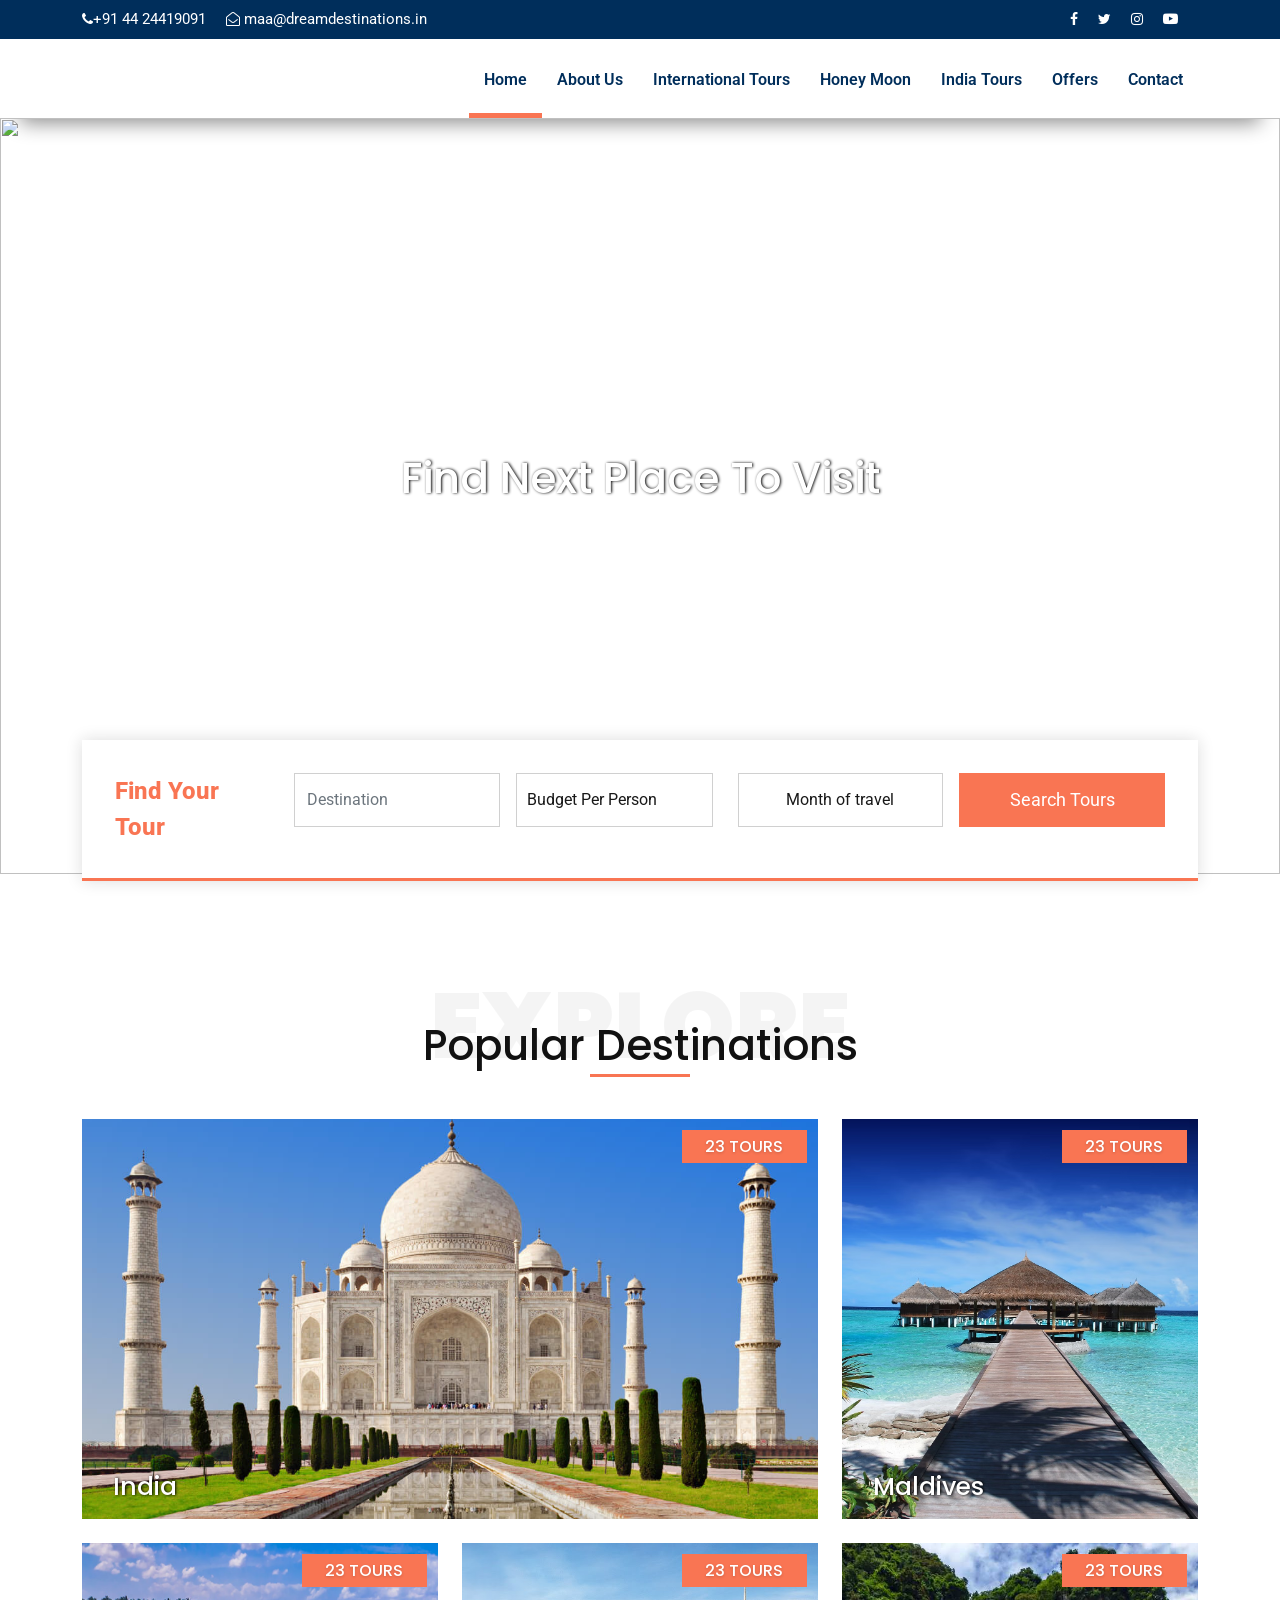
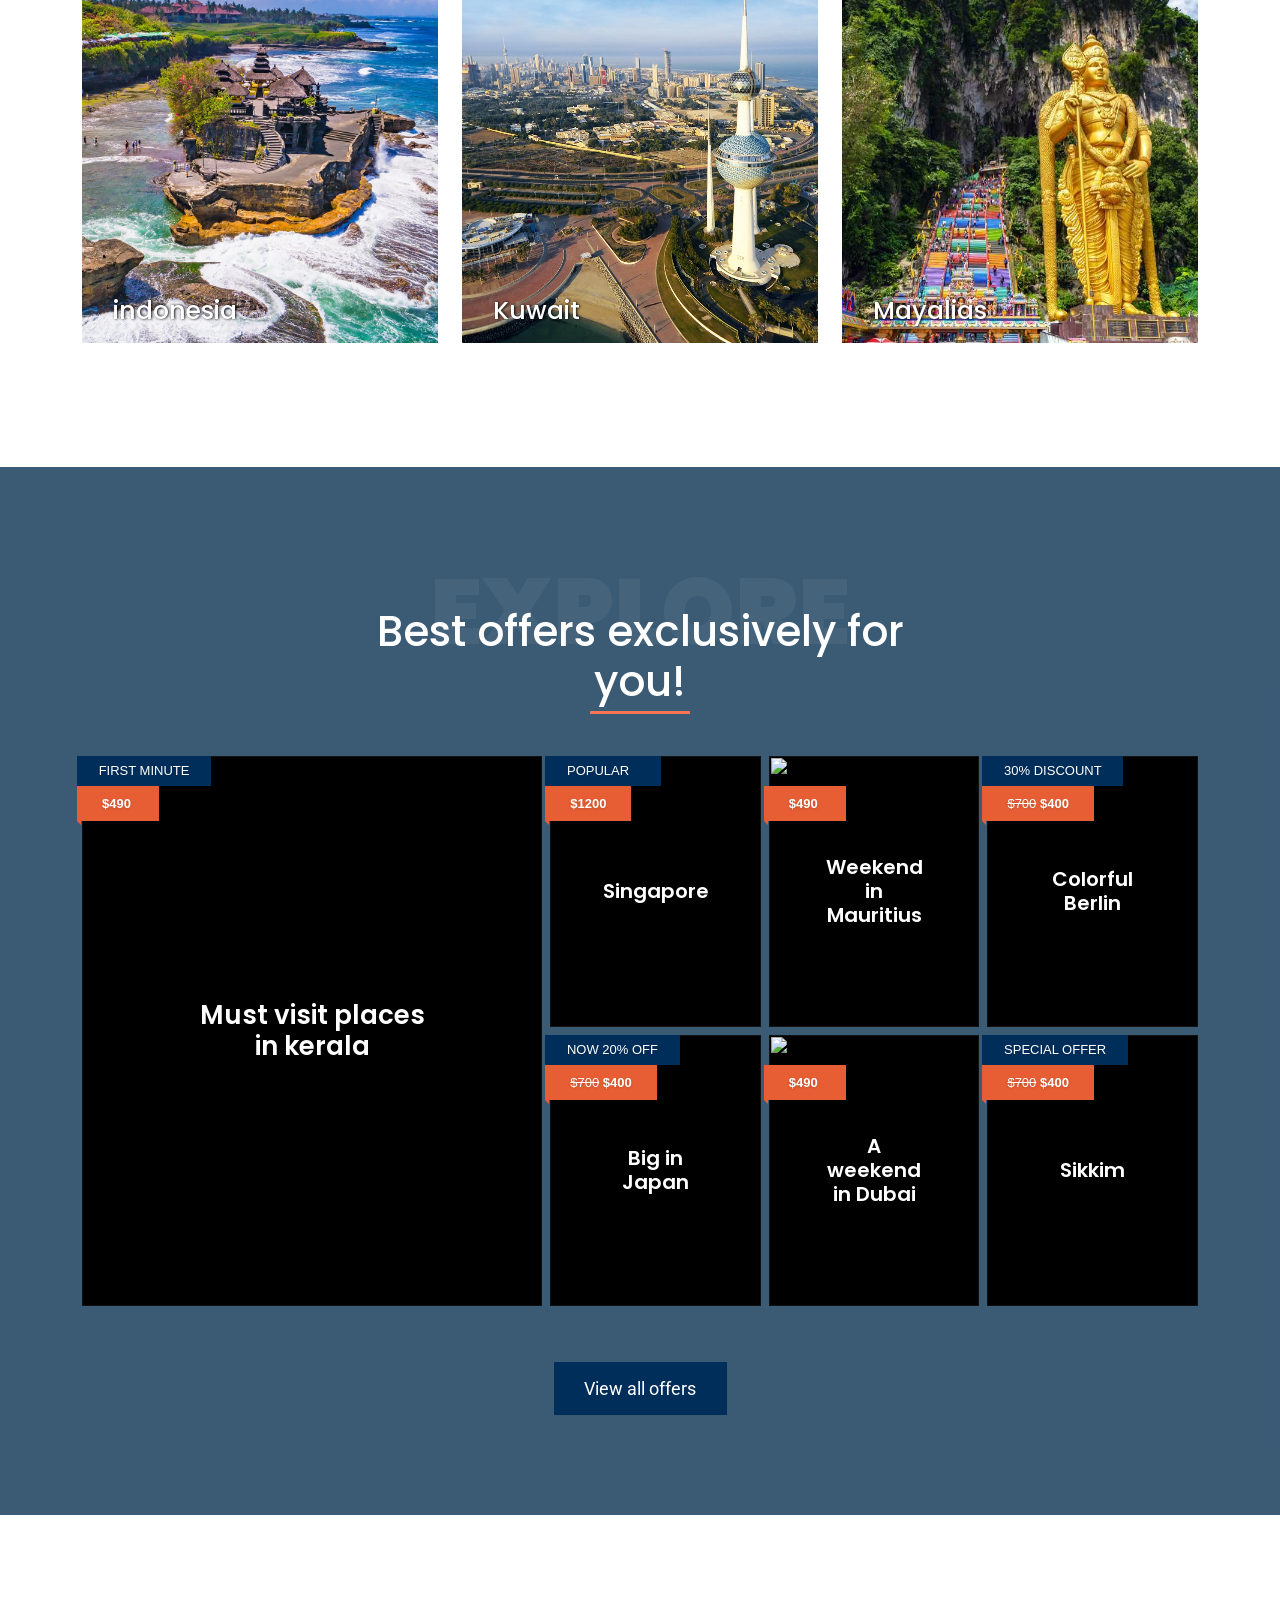
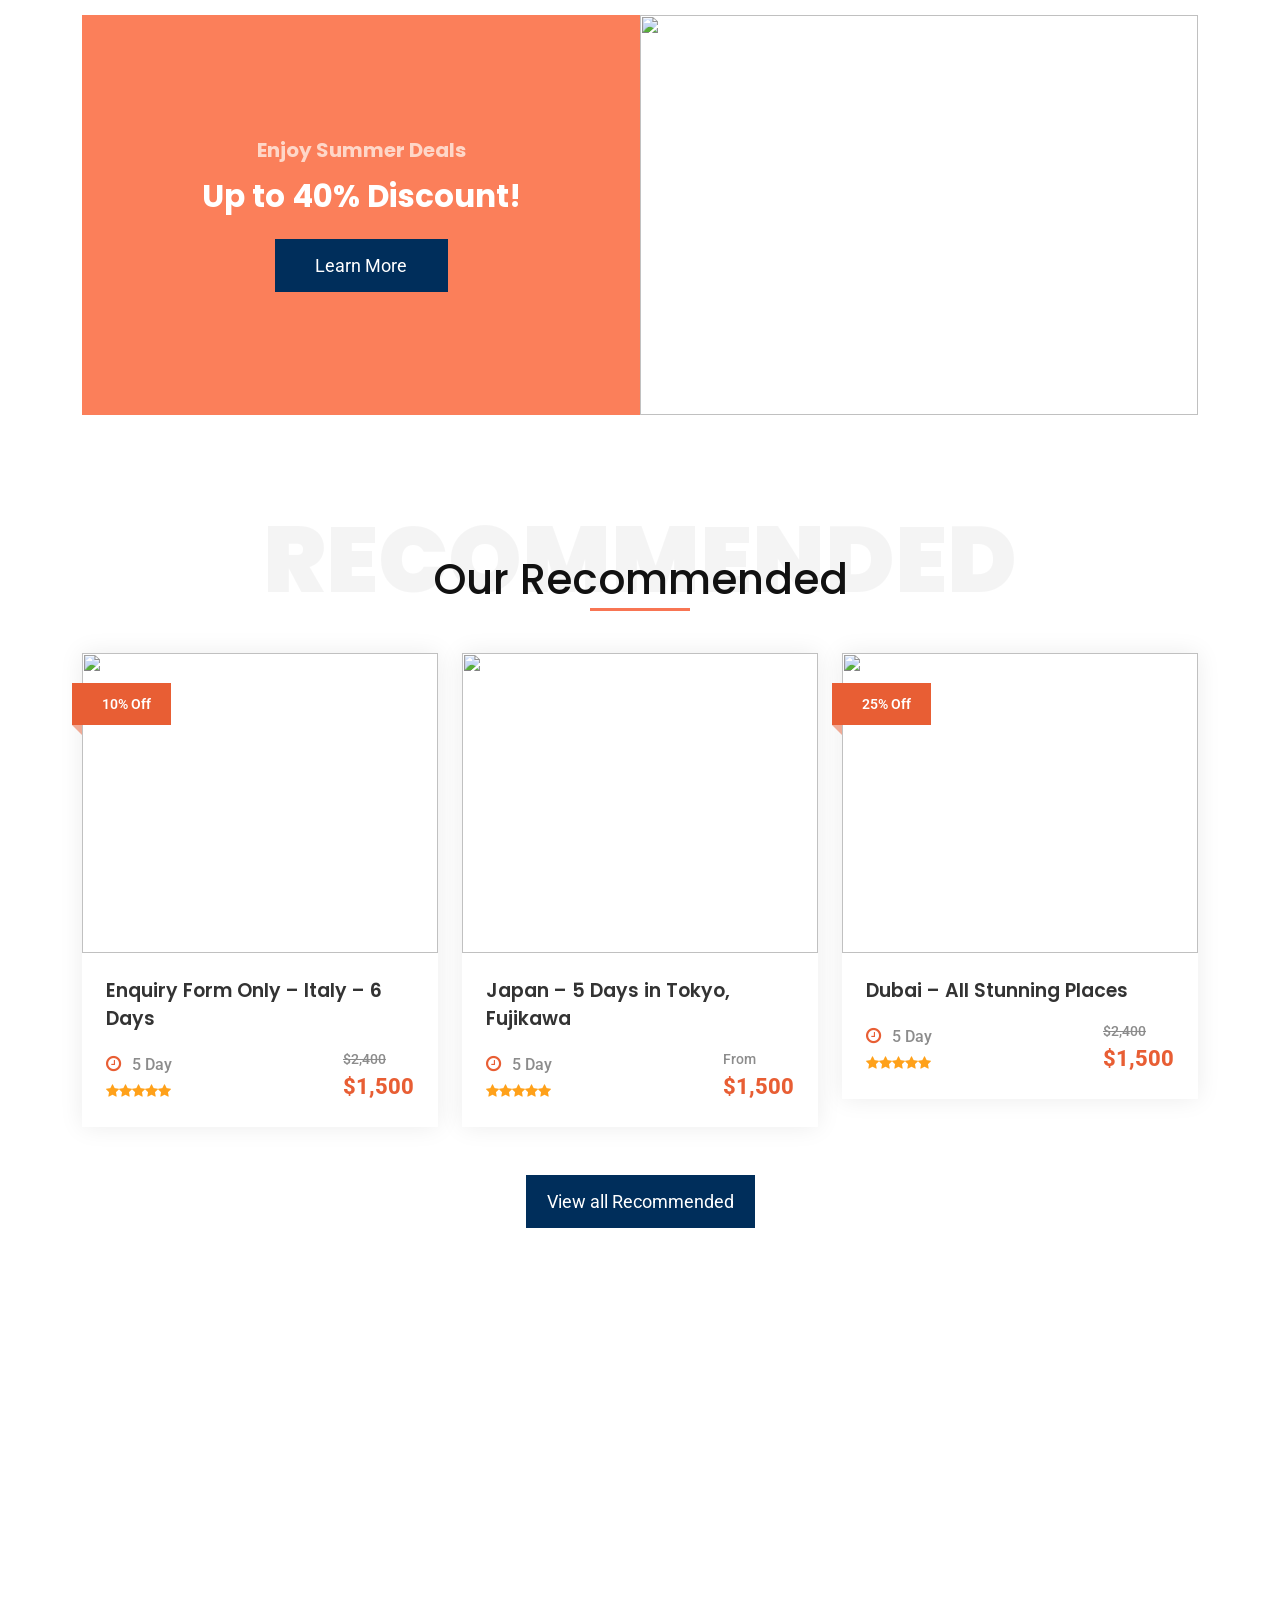
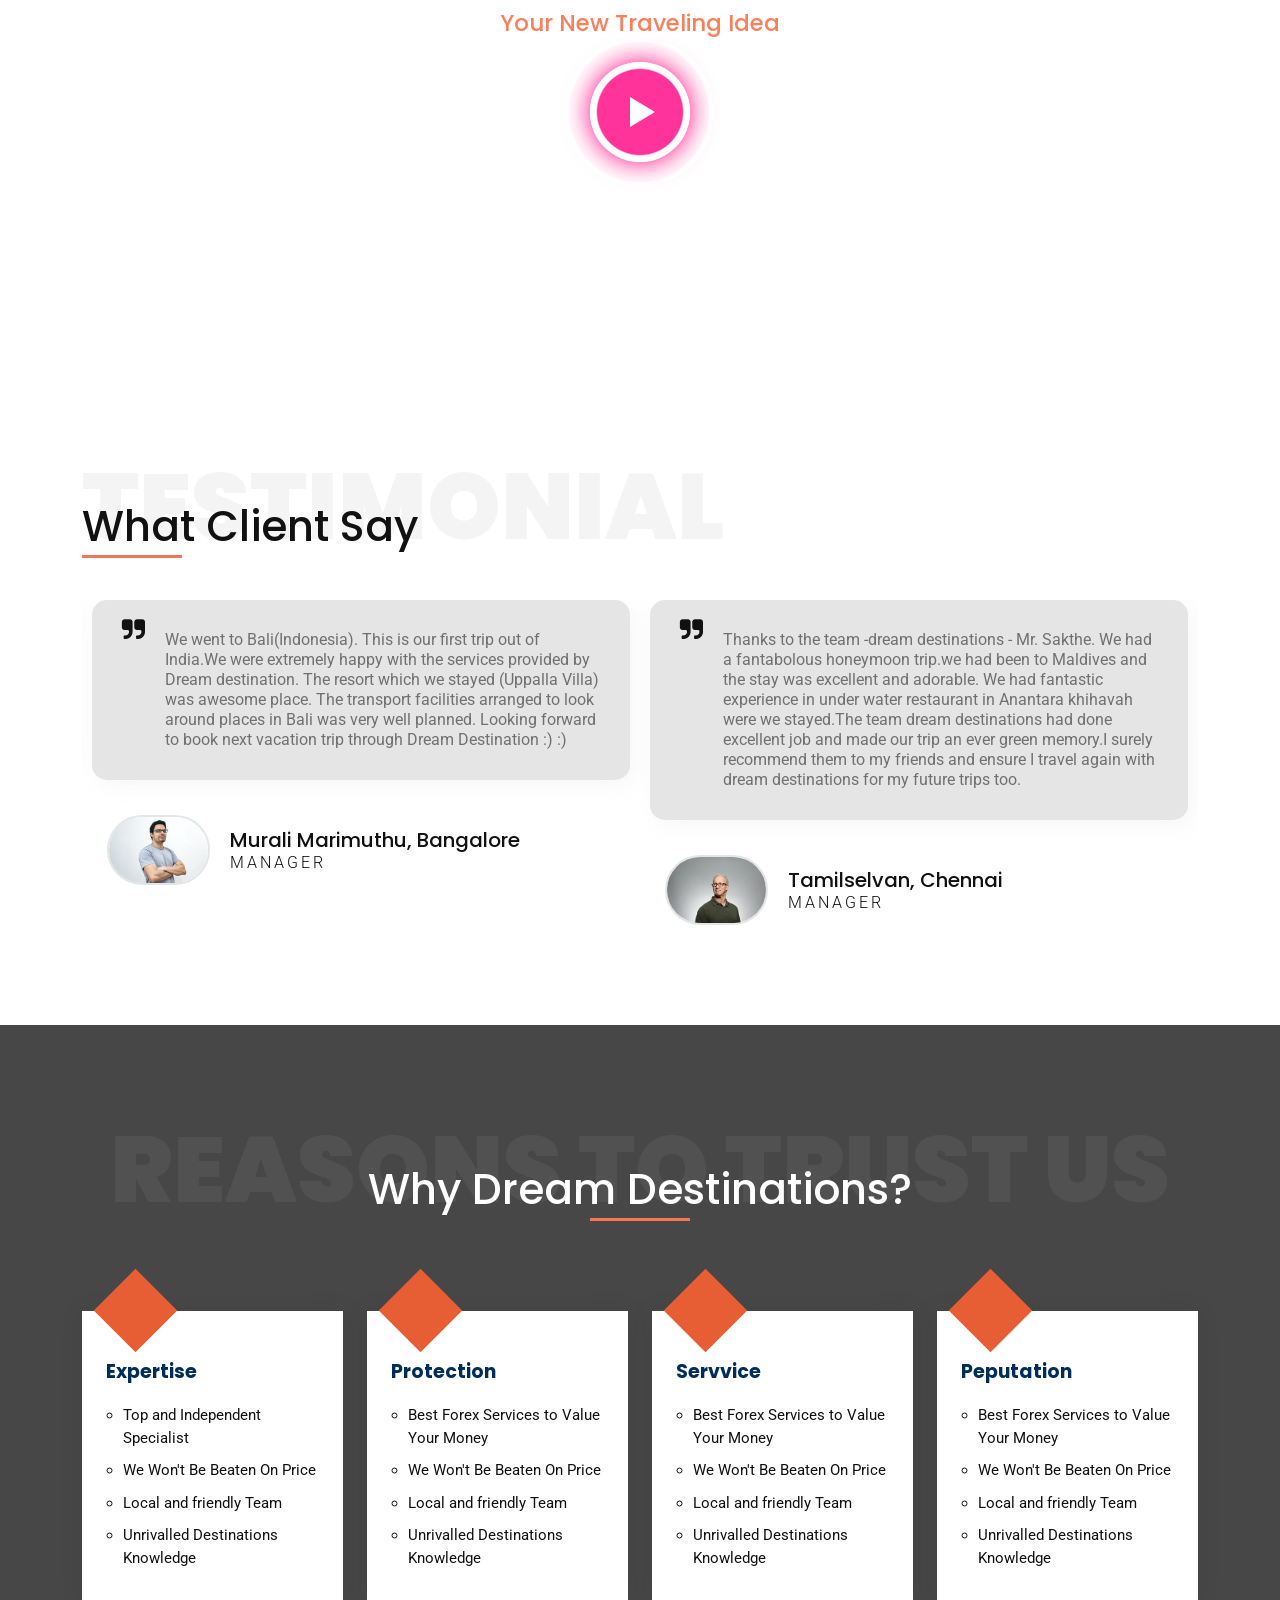
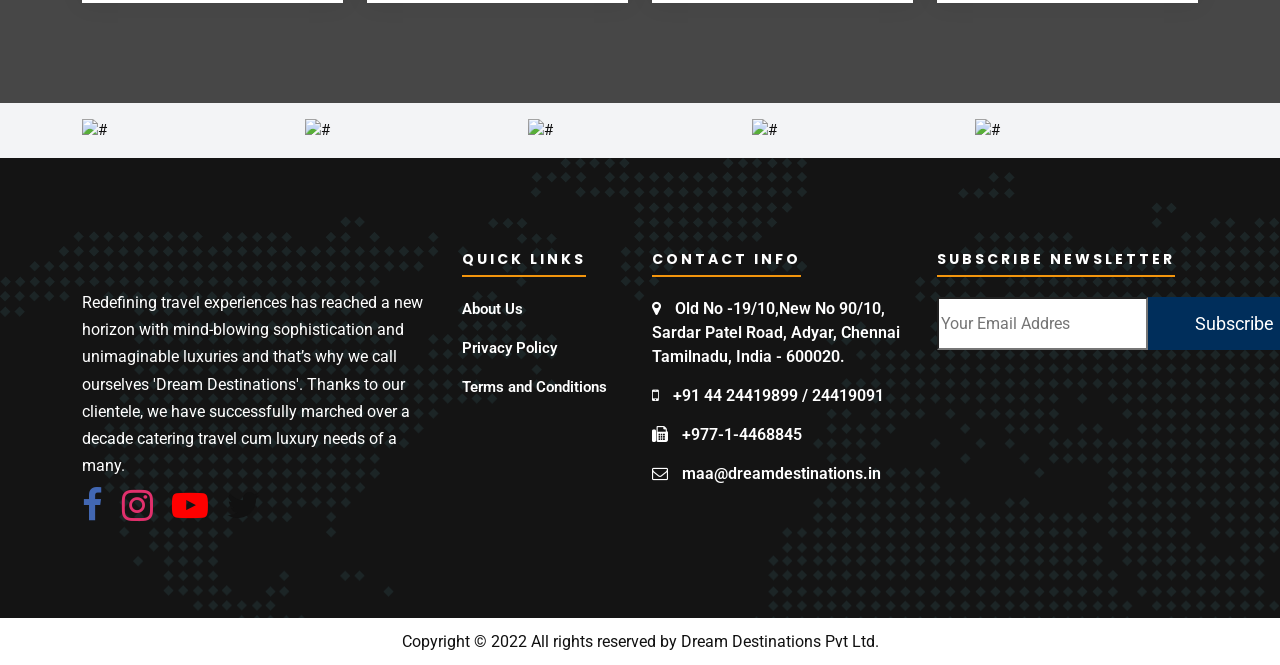
==== commit 6a29c70b: "jjj" ====
--- a/index.html
+++ b/index.html
@@ -19,7 +19,7 @@
       <!-- <link rel="stylesheet" href="css/slick-theme.css" />
          <link rel="stylesheet" href="css/slick.css" /> -->
       <link rel="shortcut icon" type="image/x-icon" href="images/favicon.ico" />
-      <title>JASSIM Trading & Services</title>
+      <title>Dream Destination</title>
    </head>
    <body>
       <div class="menu-btn d-lg-none d-block">
@@ -45,7 +45,10 @@
                         </li>
                      </ul>
                      <ul>
-                        <li>Lic.No. 332/059/060 / 1000+ / 5 / 8152 / 2008</li>
+                        <li><span><i class="fa fa-facebook" aria-hidden="true"></i></span></li>
+                        <li><span><i class="fa fa-twitter" aria-hidden="true"></i></span></li>
+                        <li><span><i class="fa fa-instagram" aria-hidden="true"></i></span></li>
+                        <li><span<i class="fa fa-youtube-play" aria-hidden="true"></i></span></li>
                      </ul>
                   </div>
                </div>
@@ -221,7 +224,7 @@
          <div class="home-slider-wrapper owl-carousel owl-theme">
             <div class="home-silder-inner">
                <img
-                  src="https://a6e8z9v6.stackpathcdn.com/traveltour/main4/wp-content/uploads/2019/03/bgtravel.jpg"
+                  src="images/banner/slider01.jpg"
                   alt=""
                   />
                <div class="home-slider-detail text-center text-white">
@@ -231,7 +234,7 @@
             </div>
             <div class="home-silder-inner">
                <img
-                  src="https://gotravel.qodeinteractive.com/wp-content/uploads/2016/04/slide-3.jpg"
+                  src="images/banner/slider02.jpg"
                   alt=""
                   />
                <div class="home-slider-detail text-center text-white">
@@ -245,7 +248,7 @@
             </div>
             <div class="home-silder-inner">
                <img
-                  src="https://gotravel.qodeinteractive.com/wp-content/uploads/2016/04/slide-1.jpg"
+                  src="images/banner/slider03.jpg"
                   alt=""
                   />
                <div class="home-slider-detail text-center text-white">
@@ -471,11 +474,11 @@
                      <div class="best_offers_img position-relative box">
                         <div class="imgBox righ_sideimg">
                            <img
-                              src="http://travelicious.bold-themes.com/main-demo/wp-content/uploads/sites/2/2018/09/seville-01-1280x1280.jpg"
+                              src="images/offer/Kerala-Tourism.webp"
                               />
                         </div>
                         <div class="content">
-                           <h2>Magnificent Seville</h2>
+                           <h2>Must visit places in kerala</h2>
                         </div>
                         <div class="btSingleTourPrice">
                            <div class="btTourOffer">FIRST MINUTE</div>
@@ -484,7 +487,7 @@
                            </div>
                         </div>
                         <div class="content_larg content_block">
-                           <h3>Magnificent Seville</h3>
+                           <h3>Must visit places in kerala</h3>
                         </div>
                      </div>
                   </a>
@@ -496,12 +499,12 @@
                            <a href="">
                               <div class="best_offers_img position-relative box">
                                  <div class="imgBox offer_img">
-                                    <img
-                                       src="http://travelicious.bold-themes.com/main-demo/wp-content/uploads/sites/2/2018/09/portugal-01-1280x1280.jpg"
+                                    <img class="img-fluid"
+                                       src="images/offer/singapore.jpg"
                                        />
                                  </div>
                                  <div class="content">
-                                    <h2>Vacation in Portugal</h2>
+                                    <h2> Singapore</h2>
                                  </div>
                                  <div class="btSingleTourPrice">
                                     <div class="btTourOffer">Popular</div>
@@ -510,7 +513,7 @@
                                     </div>
                                  </div>
                                  <div class="content_block">
-                                    <h3>Vacation in Portugal</h3>
+                                    <h3> Singapore</h3>
                                  </div>
                               </div>
                            </a>
@@ -520,11 +523,11 @@
                               <div class="best_offers_img position-relative box">
                                  <div class="imgBox offer_img">
                                     <img
-                                       src="http://travelicious.bold-themes.com/main-demo/wp-content/uploads/sites/2/2018/09/oslo-01-1280x1280.jpg"
+                                       src="images/offer/mauritius.webp"
                                        />
                                  </div>
                                  <div class="content">
-                                    <h2>Weekend in Oslo</h2>
+                                    <h2>Weekend in Mauritius</h2>
                                  </div>
                                  <div class="btSingleTourPrice">
                                     <div class="btTourPrice">
@@ -532,7 +535,7 @@
                                     </div>
                                  </div>
                                  <div class="content_block">
-                                    <h3>Weekend in Oslo</h3>
+                                    <h3>Weekend in Mauritius</h3>
                                  </div>
                               </div>
                            </a>
@@ -542,7 +545,7 @@
                               <div class="best_offers_img position-relative box">
                                  <div class="imgBox offer_img">
                                     <img
-                                       src="http://travelicious.bold-themes.com/main-demo/wp-content/uploads/sites/2/2018/09/destination-berlin-07-1280x1280.jpg"
+                                       src="images/offer/berlin.jpg"
                                        />
                                  </div>
                                  <div class="content">
@@ -566,7 +569,7 @@
                               <div class="best_offers_img position-relative box">
                                  <div class="imgBox offer_img">
                                     <img
-                                       src="http://travelicious.bold-themes.com/main-demo/wp-content/uploads/sites/2/2018/09/japan_01-1280x1280.jpg"
+                                       src="images/offer/japan.jpg"
                                        />
                                  </div>
                                  <div class="content">
@@ -590,11 +593,11 @@
                               <div class="best_offers_img position-relative box">
                                  <div class="imgBox offer_img">
                                     <img
-                                       src="http://travelicious.bold-themes.com/main-demo/wp-content/uploads/sites/2/2018/09/destination-london-07-1280x1280.jpg"
+                                       src="images/offer/dubai.jpg"
                                        />
                                  </div>
                                  <div class="content">
-                                    <h2>A weekend in London</h2>
+                                    <h2>A weekend in Dubai</h2>
                                  </div>
                                  <div class="btSingleTourPrice">
                                     <div class="btTourPrice">
@@ -602,7 +605,7 @@
                                     </div>
                                  </div>
                                  <div class="content_block">
-                                    <h3>A weekend in London</h3>
+                                    <h3>A weekend in Dubai</h3>
                                  </div>
                               </div>
                            </a>
@@ -612,11 +615,11 @@
                               <div class="best_offers_img position-relative box">
                                  <div class="imgBox offer_img">
                                     <img
-                                       src="http://travelicious.bold-themes.com/main-demo/wp-content/uploads/sites/2/2018/09/budapest-01-1280x1280.jpg"
+                                       src="images/offer/sikkim-tourism.jpg"
                                        />
                                  </div>
                                  <div class="content">
-                                    <h2>Visit Beautiful Budapest</h2>
+                                    <h2>Sikkim</h2>
                                  </div>
                                  <div class="btSingleTourPrice">
                                     <div class="btTourOffer">SPECIAL OFFER</div>
@@ -626,7 +629,7 @@
                                     </div>
                                  </div>
                                  <div class="content_block">
-                                    <h3>Visit Beautiful Budapest</h3>
+                                    <h3>Sikkim</h3>
                                  </div>
                               </div>
                            </a>
@@ -674,7 +677,7 @@
                   <div class="img_block">
                      <img
                         class="img-fluid"
-                        src="https://a6e8z9v6.stackpathcdn.com/traveltour/main4/wp-content/uploads/2019/03/shutterstock_636413090.jpg"
+                        src="images/discount.jpg"
                         alt=""
                         />
                   </div>
@@ -911,7 +914,7 @@
       <section
          class="video_play"
          style="
-         background-image: url(https://a6e8z9v6.stackpathcdn.com/traveltour/main4/wp-content/uploads/2019/03/bgtravel2.jpg);
+         background-image: url(./images/bgtravel.jpg);
          "
          >
          <div class="container">
@@ -978,18 +981,21 @@
                                        <i class="fa fa-quote-right"></i>
                                     </div>
                                     <div class="testimonial_box-text">
-                                       <p>Lorem ipsum dolor sit amet consectetur, adipisicing elit. Maxime quod id facere minima nostrum dolores! Corporis explicabo distinctio minus neque, omnis dicta error consequatur sapiente dolor ipsa voluptas atque quos.</p>
+                                       <p>
+                                          We went to Bali(Indonesia). This is our first trip out of India.We were extremely happy with the services provided by Dream destination. The resort which we stayed (Uppalla Villa) was awesome place. The transport facilities arranged to look around places in Bali was very well planned.
+                   
+                   Looking forward to book next vacation trip through Dream Destination :) :)                        </p>
                                     </div>
                                     <div class="testimonial_box-shape"></div>
                                  </div>
                                  <div class="testimonial_box-bottom">
                                     <div class="testimonial_box-profile">
                                        <div class="testimonial_box-img">
-                                          <img src="https://www.efilecabinet.com/wp-content/uploads/2019/05/g2-testimonial-male.jpg" alt="profile">
+                                          <img src="images/reviews/man-1.jpg" alt="profile">
                                        </div>
                                        <div class="testimonial_box-info">
                                           <div class="testimonial_box-name">
-                                             <h4>Anuja Shakya - </h4>
+                                             <h4>Murali Marimuthu, Bangalore</h4>
                                           </div>
                                           <div class="testimonial_box-job">
                                              <p>MANAGER</p>
@@ -1008,21 +1014,21 @@
                                        <i class="fa fa-quote-right"></i>
                                     </div>
                                     <div class="testimonial_box-text">
-                                       <p>Lorem ipsum dolor sit amet consectetur, adipisicing elit. Maxime quod id facere minima nostrum dolores! Corporis explicabo distinctio minus neque, omnis dicta error consequatur sapiente dolor ipsa voluptas atque quos.</p>
+                                       <p>Thanks to the team -dream destinations - Mr. Sakthe. We had a fantabolous honeymoon trip.we had been to Maldives and the stay was excellent and adorable. We had fantastic experience in under water restaurant in Anantara khihavah were we stayed.The team dream destinations had done excellent job and made our trip an ever green memory.I surely recommend them to my friends and ensure I travel again with dream destinations for my future trips too.</p>
                                     </div>
                                     <div class="testimonial_box-shape"></div>
                                  </div>
                                  <div class="testimonial_box-bottom">
                                     <div class="testimonial_box-profile">
                                        <div class="testimonial_box-img">
-                                          <img src="https://i.ibb.co/JQ18QKW/asd.jpg" alt="profile">
+                                          <img src="images/reviews/man-2.jpg" alt="profile">
                                        </div>
                                        <div class="testimonial_box-info">
                                           <div class="testimonial_box-name">
-                                             <h4>Anuja Shakya - </h4>
+                                             <h4>Tamilselvan, Chennai</h4>
                                           </div>
                                           <div class="testimonial_box-job">
-                                             <p>CEO</p>
+                                             <p>MANAGER</p>
                                           </div>
                                        </div>
                                     </div>
@@ -1038,18 +1044,18 @@
                                        <i class="fa fa-quote-right"></i>
                                     </div>
                                     <div class="testimonial_box-text">
-                                       <p>Lorem ipsum dolor sit amet consectetur adipisicing elit. Minus provident aliquam quam unde delectus possimus quis repellendus quaerat, necessitatibus quidem nostrum beatae enim quae iure dignissimos, corporis molestias, quo quibusdam.</p>
+                                       <p>We went to munnar and Cochin.It was a nice experience and value for money trip... i enjoyed great high class amenities in affordable price . Well organised trip and safe trip. Though we girls alone went we didn't feel any safety issues at any point. Thanks for making a wonderful memory. Good job guys...</p>
                                     </div>
                                     <div class="testimonial_box-shape"></div>
                                  </div>
                                  <div class="testimonial_box-bottom">
                                     <div class="testimonial_box-profile">
                                        <div class="testimonial_box-img">
-                                          <img src="https://www.efilecabinet.com/wp-content/uploads/2019/05/g2-testimonial-male.jpg" alt="profile">
+                                          <img src="images/reviews/man-1.jpg" alt="profile">
                                        </div>
                                        <div class="testimonial_box-info">
                                           <div class="testimonial_box-name">
-                                             <h4>Anuja Shakya - </h4>
+                                             <h4>Akila Madan, Chennai </h4>
                                           </div>
                                           <div class="testimonial_box-job">
                                              <p>MANAGER</p>
@@ -1070,7 +1076,7 @@
       <section
          class="why_choose padding position-relative"
          style="
-         background-image: url(https://shtheme.com/demosd/cruisewp/wp-content/uploads/2016/06/holiday-slide2.jpg);
+         background-image: url(./images/why-dream.jpg);
          "
          >
          <div class="container">
@@ -1301,7 +1307,7 @@
                <div class="col-12 text-center">
                   <div class="text-md-start text-center">
                      <p class="text-center">
-                        Copyright © 2012 All rights reserved by Dream Destinations Pvt Ltd.
+                        Copyright © 2022 All rights reserved by Dream Destinations Pvt Ltd.
                      </p>
                   </div>
                </div>
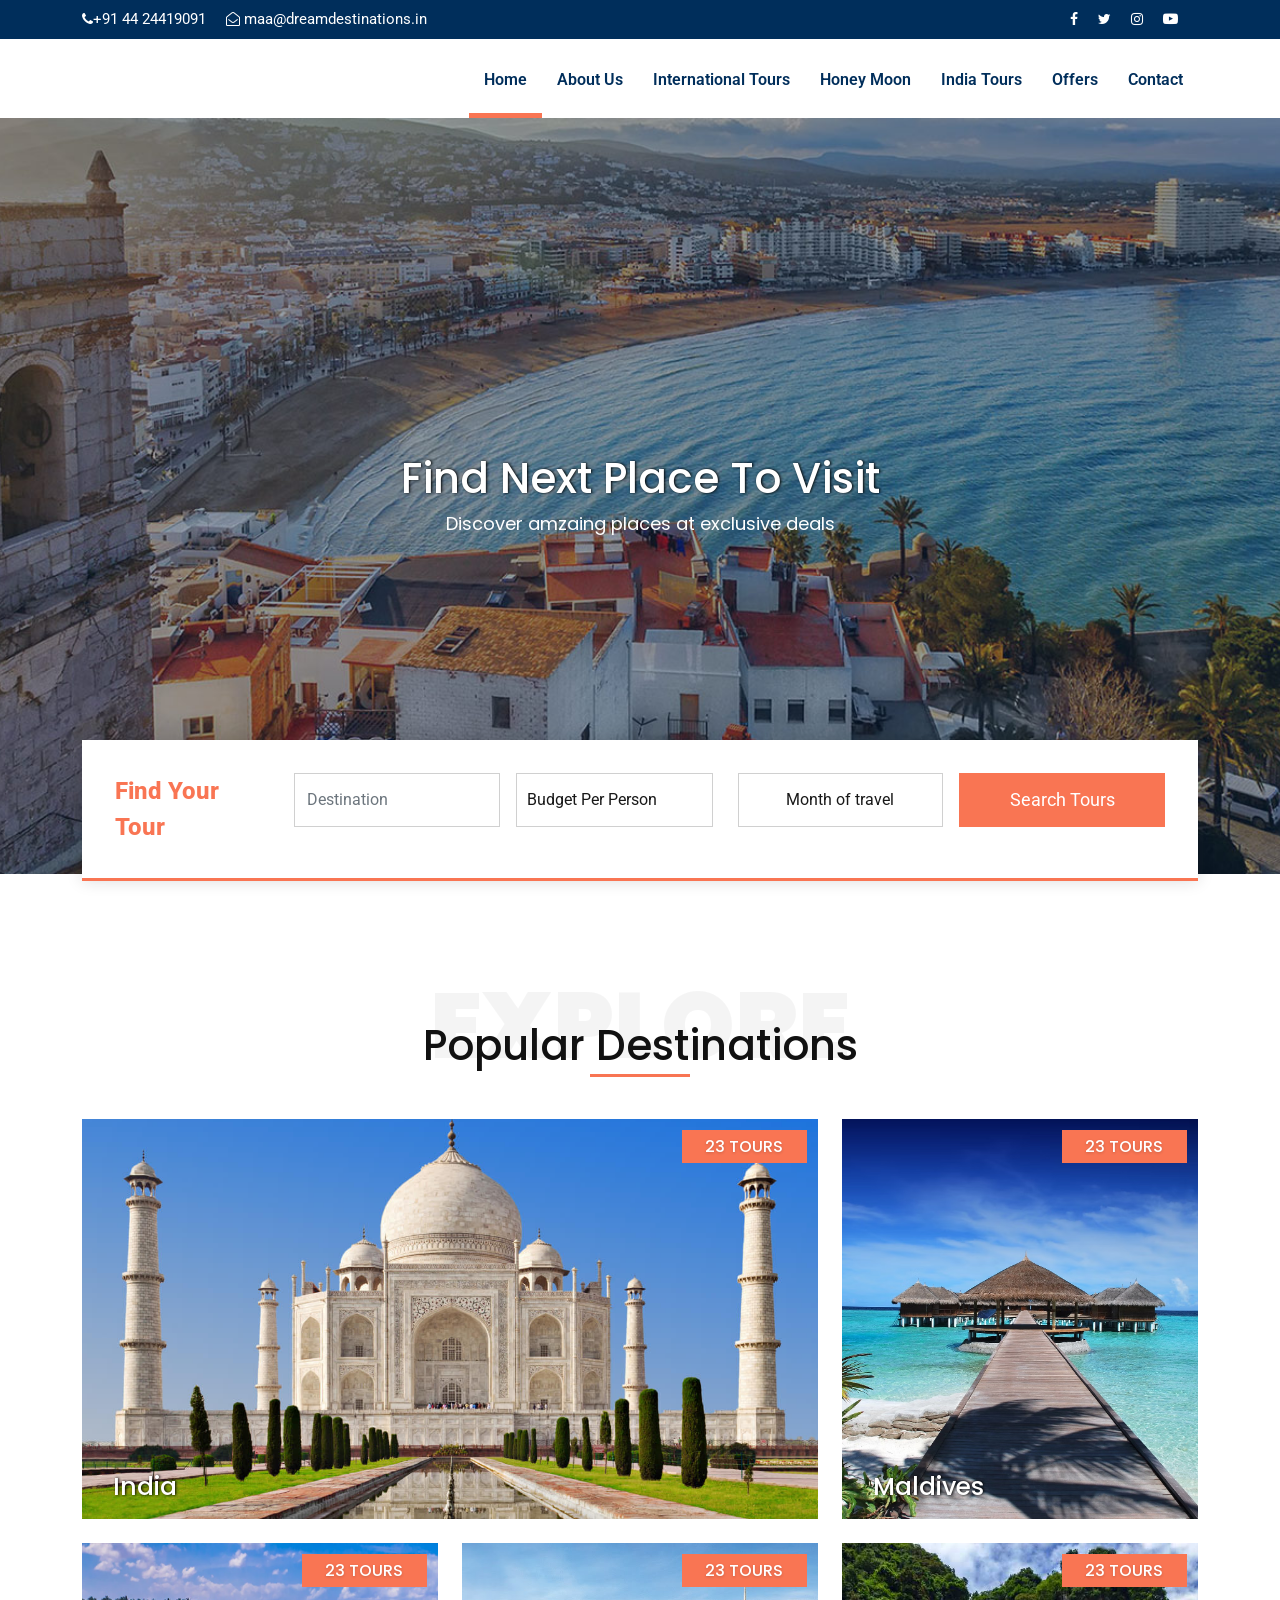
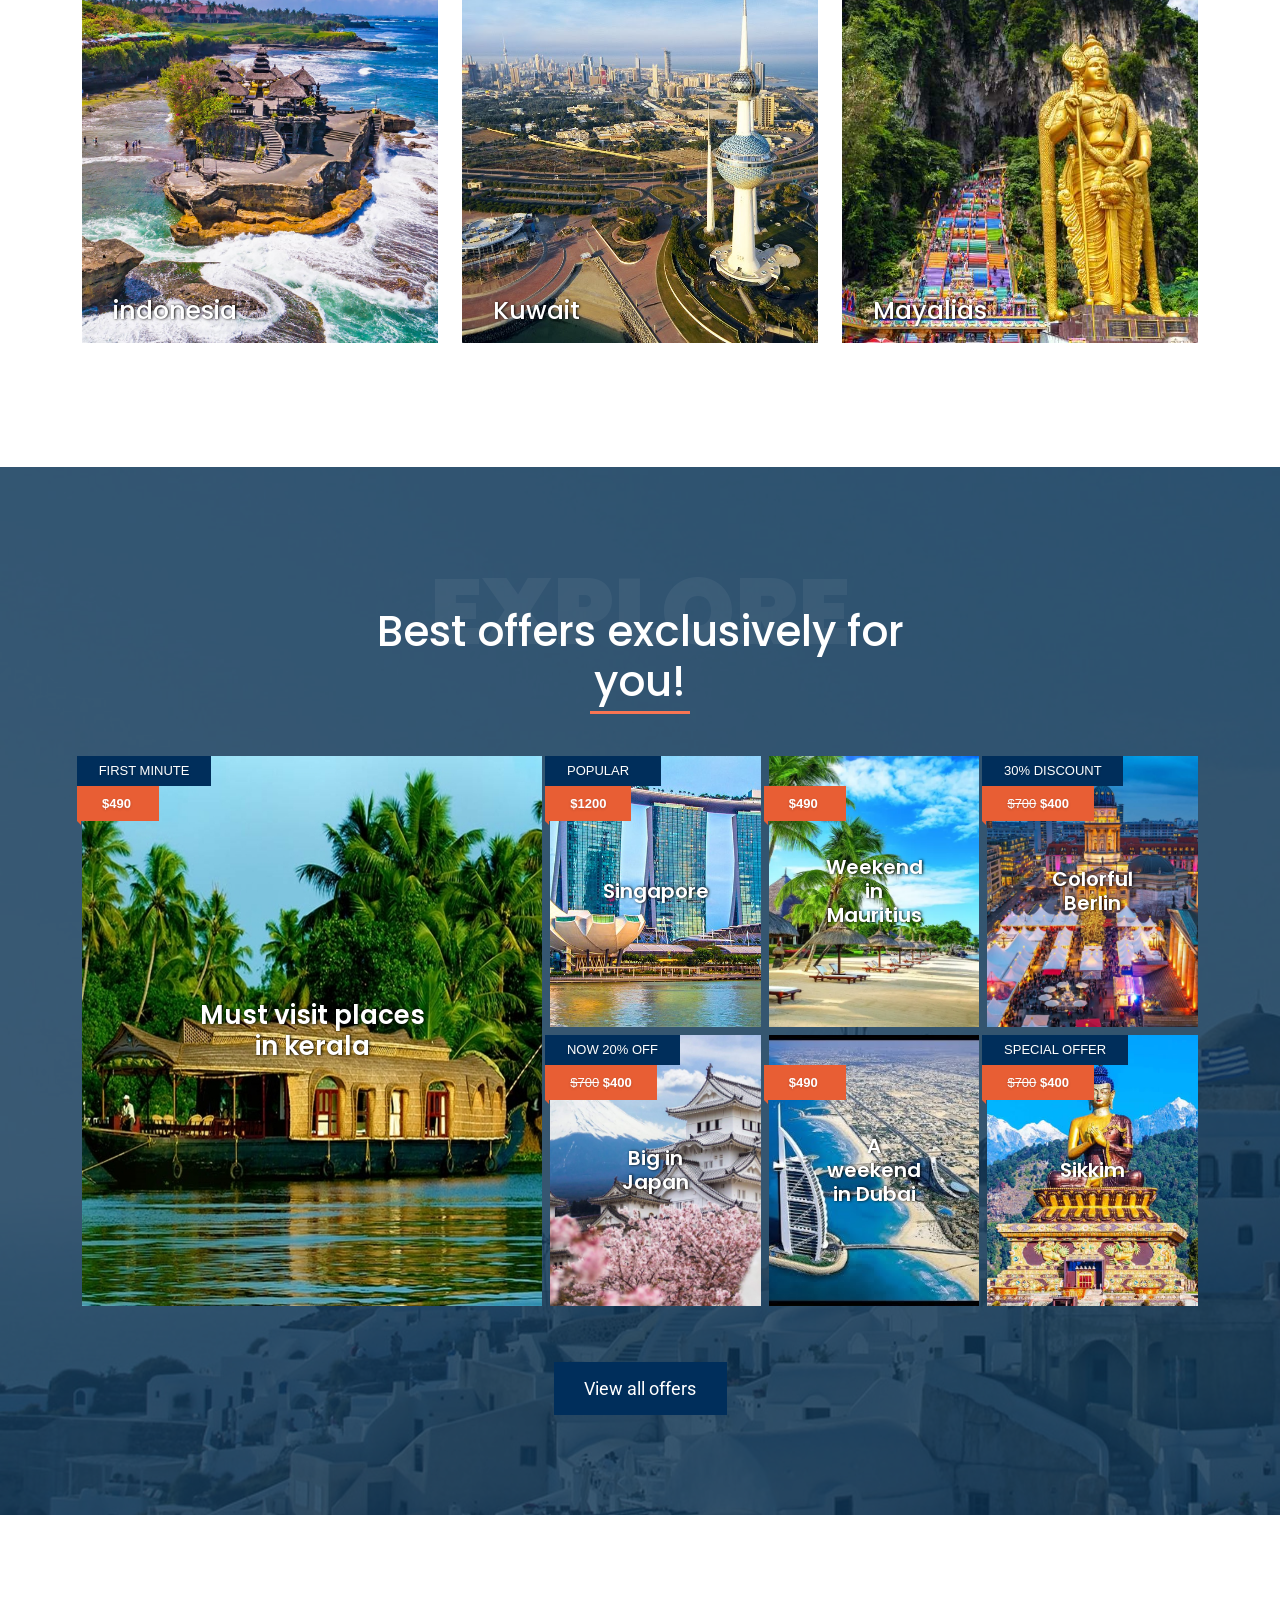
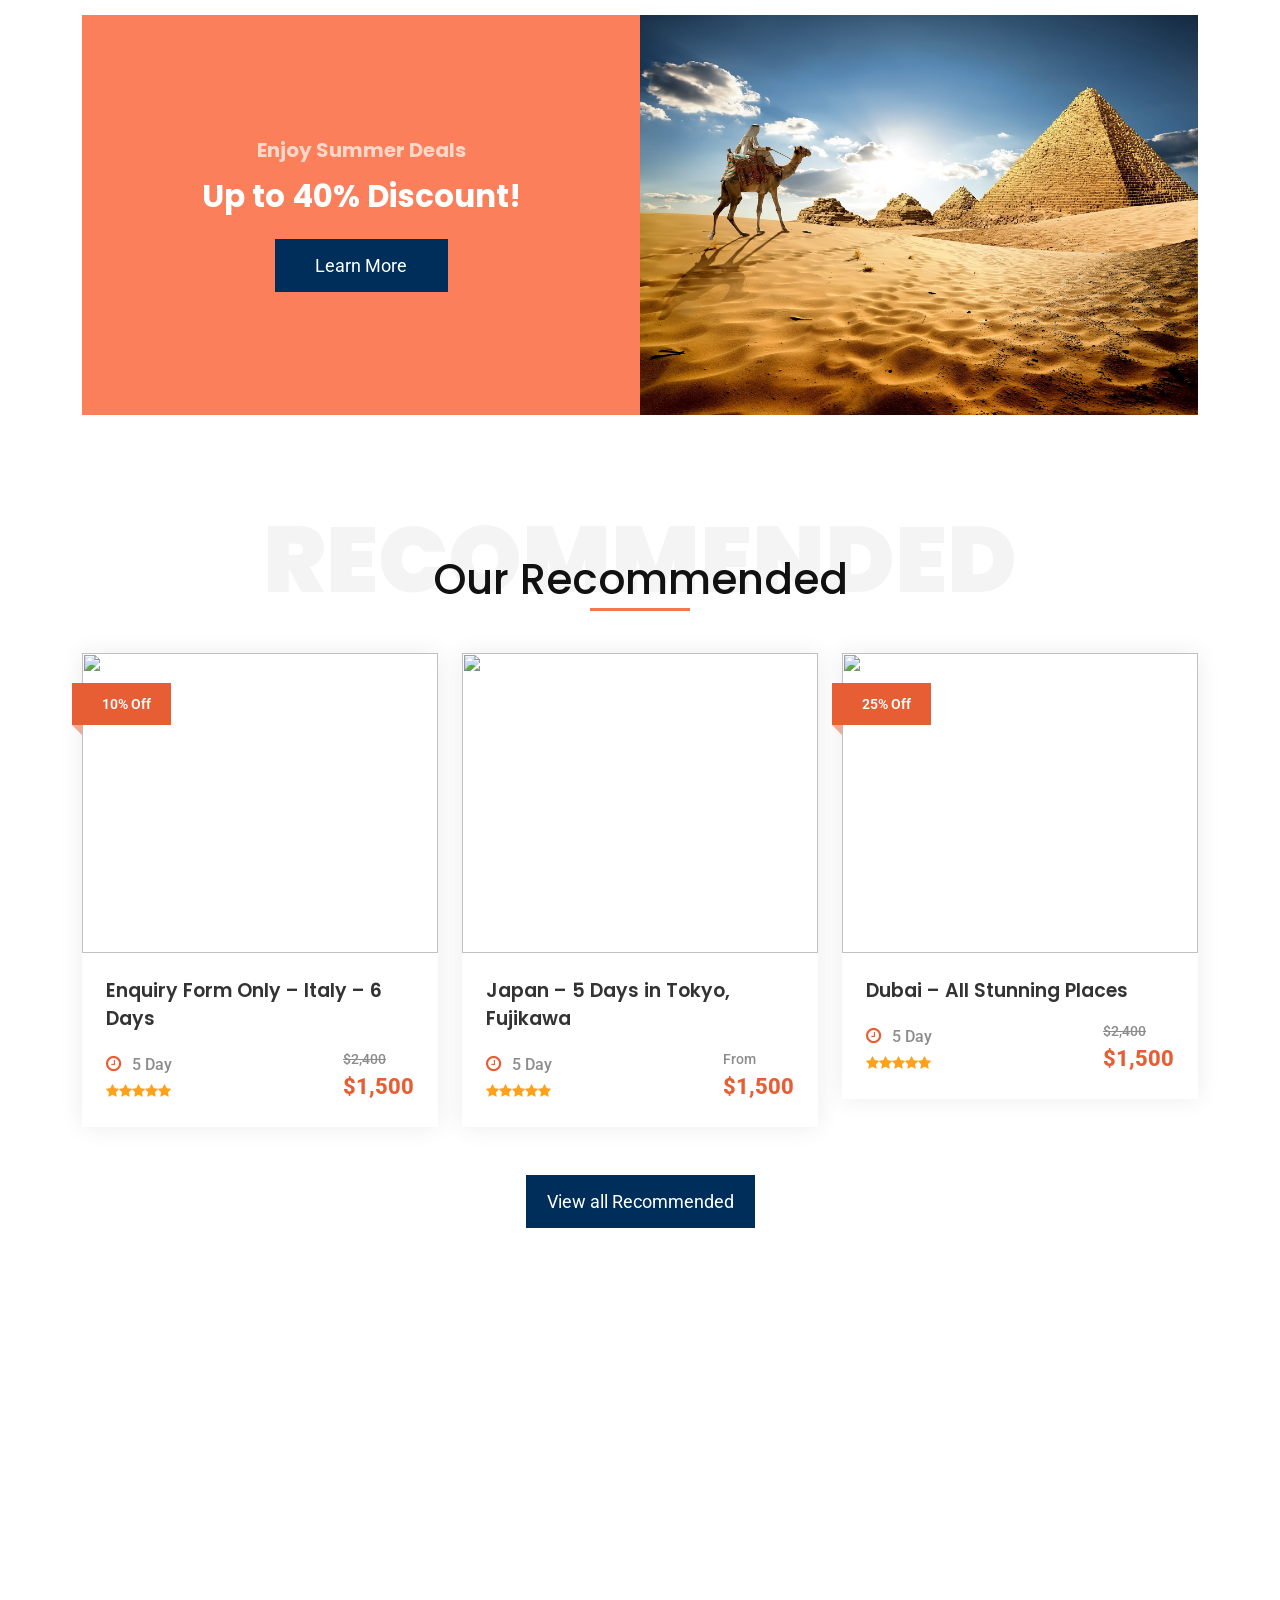
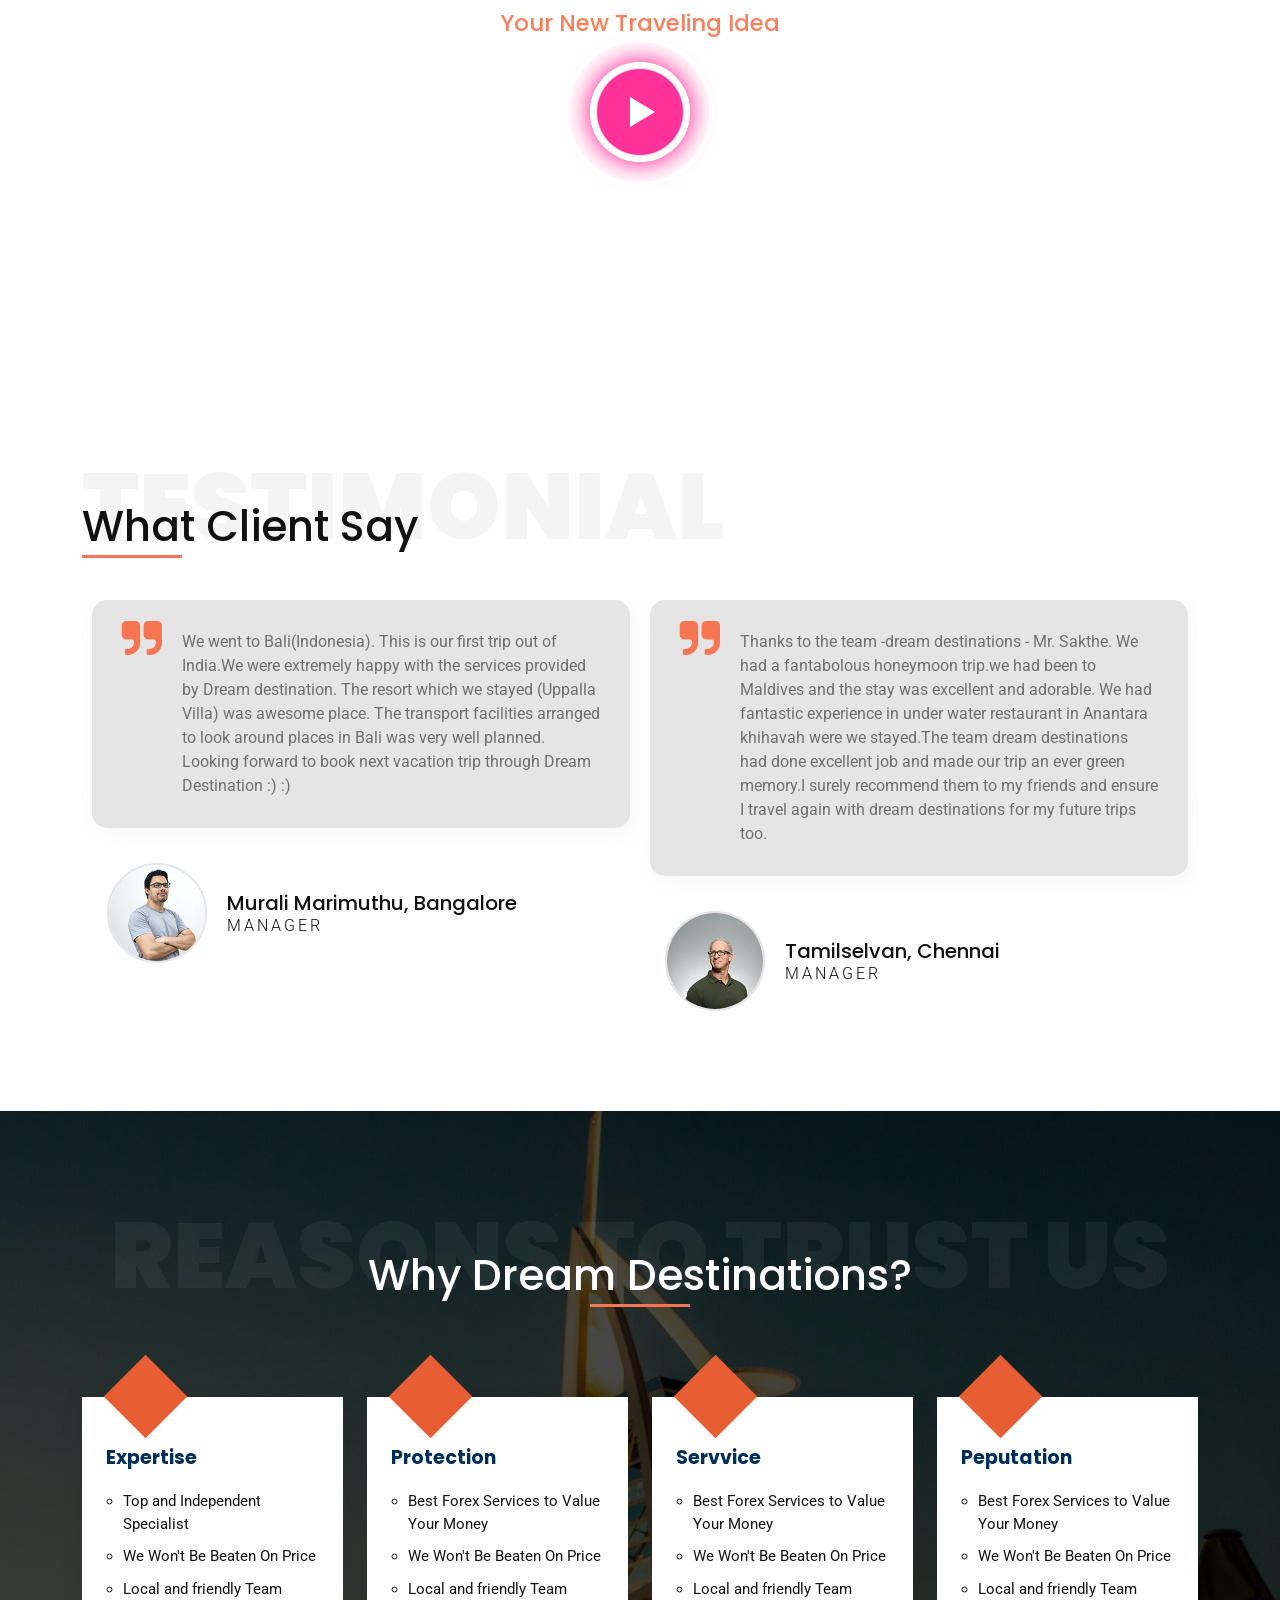
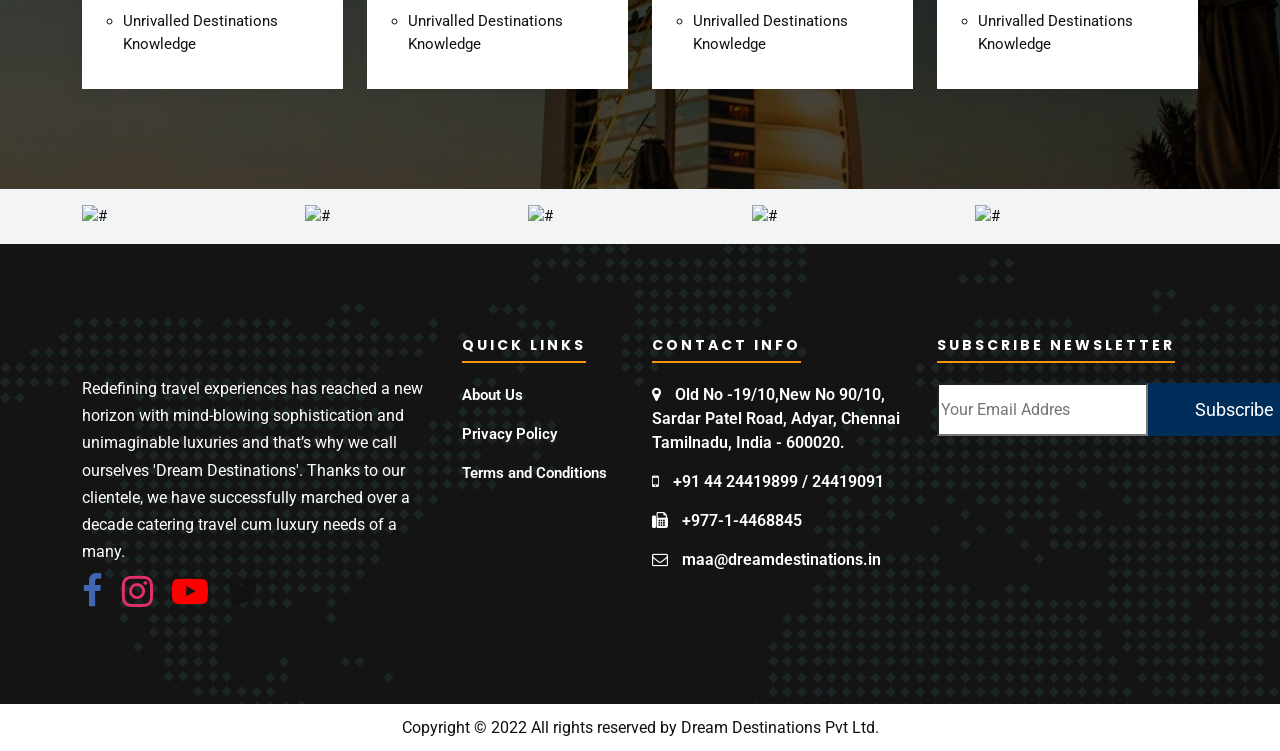
==== commit a0263f80: "seconds s" ====
--- a/index.html
+++ b/index.html
@@ -18,7 +18,7 @@
       <link rel="stylesheet" href="sass/responsive.css" />
       <!-- <link rel="stylesheet" href="css/slick-theme.css" />
          <link rel="stylesheet" href="css/slick.css" /> -->
-      <link rel="shortcut icon" type="image/x-icon" href="images/favicon.ico" />
+      <!-- <link rel="shortcut icon" type="image/x-icon" href="images/favicon.ico" /> -->
       <title>Dream Destination</title>
    </head>
    <body>
@@ -1325,7 +1325,7 @@
             <div class="item"><a href="index.php">Home</a></div>
             <div class="item">
                <a class="sub-btn"
-                  >Jassim<i class="fa fa-angle-right dropdown"></i
+                  ><i class="fa fa-angle-right dropdown"></i
                   ></a>
                <div class="sub-menu">
                   <a href="company-profile.php" class="sub-item">Company Profile </a>
--- a/sass/style.css
+++ b/sass/style.css
@@ -1640,24 +1640,7 @@
 section.best_offers .section_title h2 span ,section.best_offers .float-text h1{
   color: white;
 }
-/* .best_offers_img .offer_img{
-  transition: 300ms ease all;
-}
-.best_offers_img .offer_img:hover{
-  transform: translateY(-0.625em);
-  transition: 300ms ease all;
-} */
-/* .best_offers_img .offer_img:hover::after{
-  content: "";
-  position: absolute;
-  top: 0;
-  left: 0;
-  width: 100%;
-  height: 100%;
-  background: #000000a2;
-  
-  
-} */
+
 .best_offers_img.box:before,.best_offers_img.box:after {
 
   border: 0 !IMPORTANT;
@@ -1742,7 +1725,7 @@
   padding-bottom: 100px;
 }
 section.best_offers {
-  background-image: url(https://shtheme.com/demosd/cruisewp/wp-content/uploads/2016/06/bg-image2.jpg);
+  background-image: url(../images/offer_bg.jpg);
 }
 section.best_offers.padding::before {
   content: "";
@@ -2002,11 +1985,20 @@
 
 .testimonial_box-icon i {
   font-size: 25px;
+  color: #f87553;
+  font-size: 43px;
 }
 .testimonial_box-text p {
   color: #707070;
   line-height: 20px;
   margin-bottom: 0;
+}
+.testimonial_box-img img {
+  border-radius: 50%;
+  width: 100px !IMPORTANT;
+  height: 100px !important;
+ 
+  object-fit: cover;
 }
 .testimonial_box-bottom {
   padding-top: 35px;
@@ -2071,6 +2063,7 @@
   transform: rotate(45deg);
   line-height: 59px;
   text-align: center;
+  margin-left: 10px;
 }
 
 .why_text h5 {
@@ -2145,4 +2138,11 @@
 a:focus {
     list-style: none;
     text-decoration: none;
+}
+.testimonial_box-text p {
+  min-height: 157px;
+  line-height: 24px;
+}
+i.fa{
+  cursor: pointer !important;
 }
